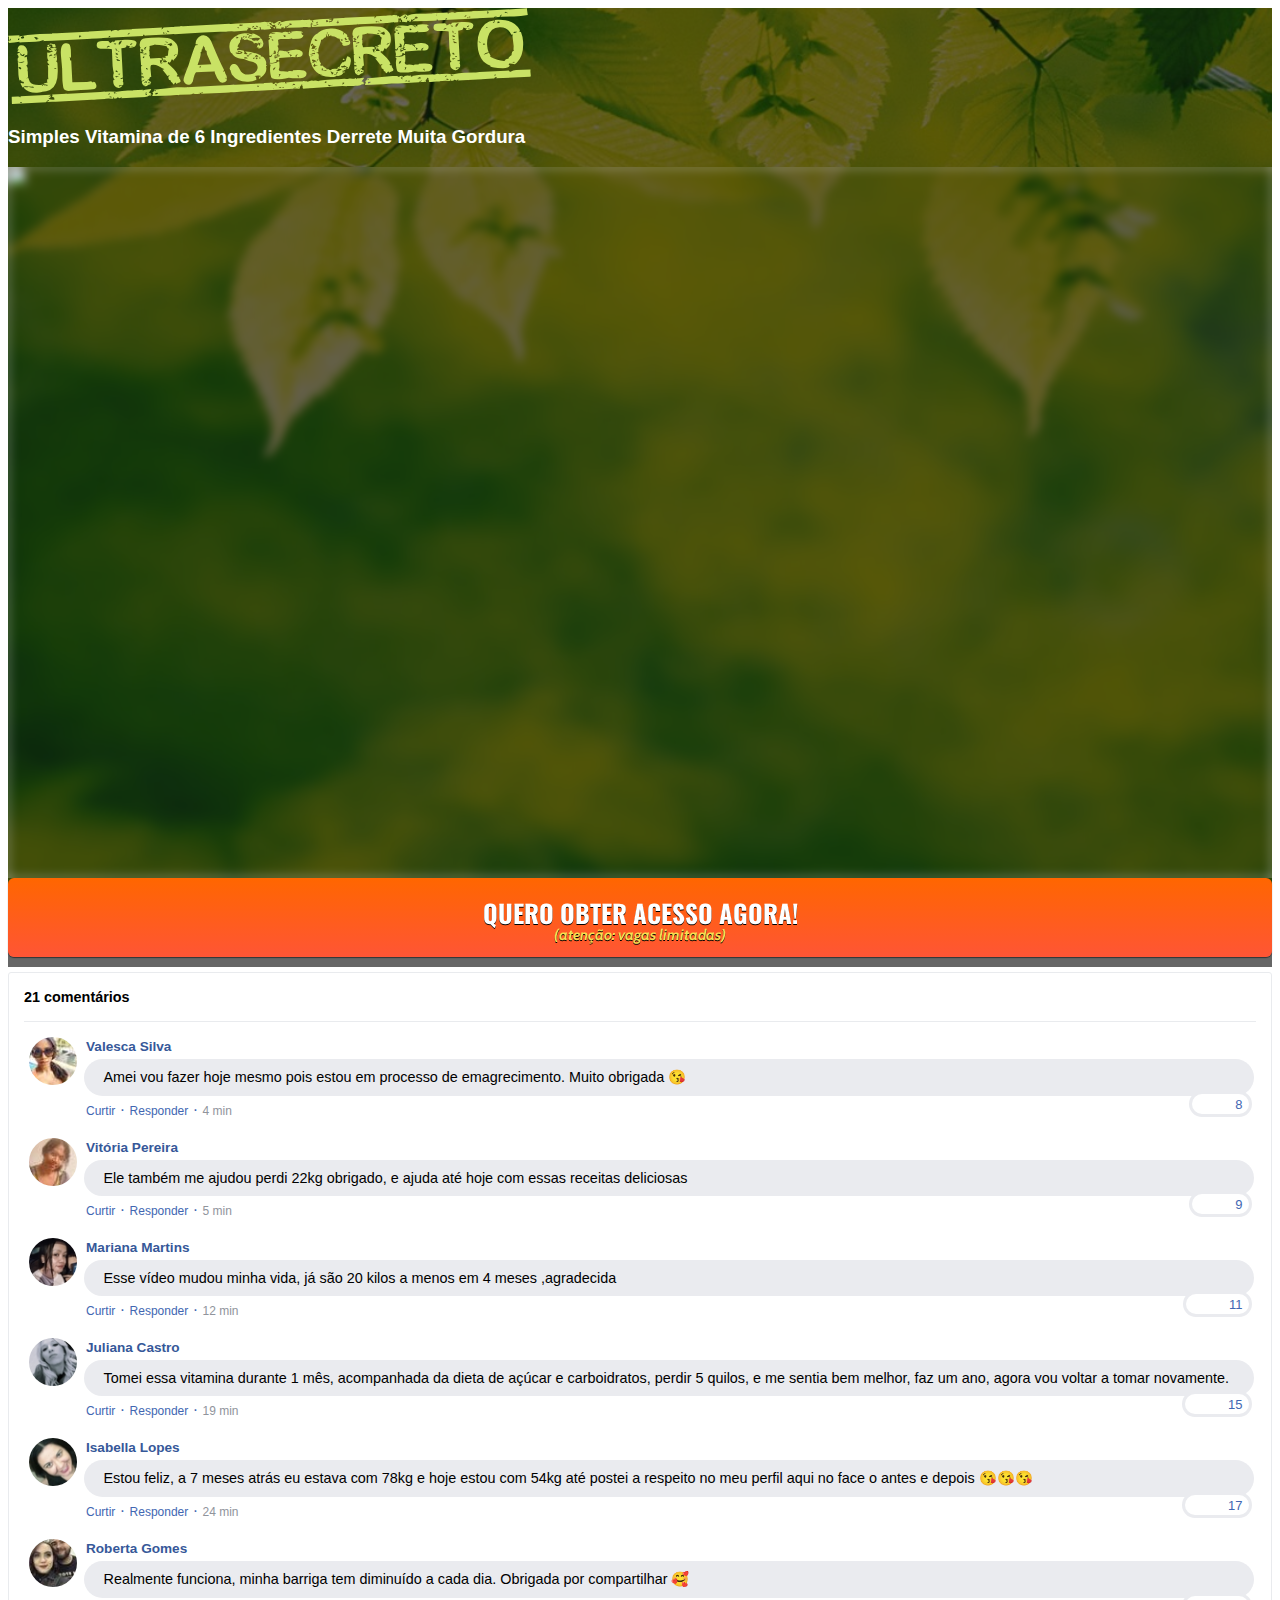
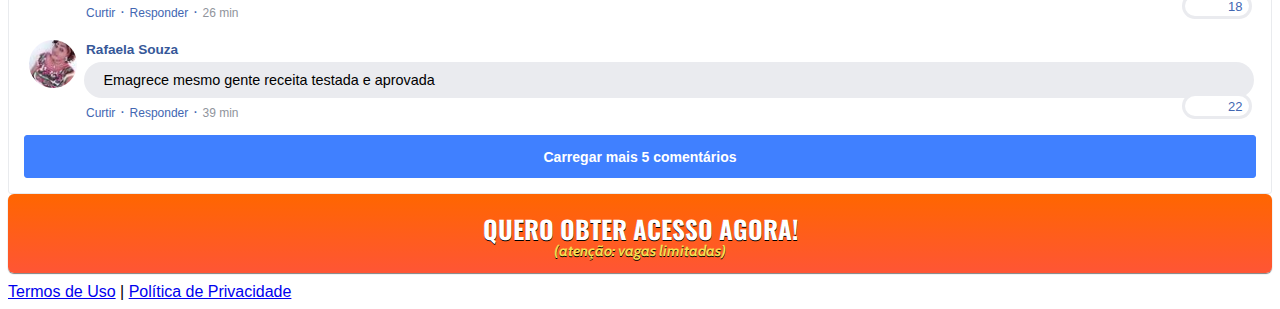
==== index.html @ 0243fd26 "correcao de texto" ====
<!DOCTYPE html>
<html lang="pt-br">
  <head>
    <meta charset="utf-8">
    <meta name="viewport" content="width=device-width, initial-scale=1, shrink-to-fit=no">

    <link rel="stylesheet" href="https://stackpath.bootstrapcdn.com/bootstrap/4.1.3/css/bootstrap.min.css" integrity="sha384-MCw98/SFnGE8fJT3GXwEOngsV7Zt27NXFoaoApmYm81iuXoPkFOJwJ8ERdknLPMO" crossorigin="anonymous">

    <link rel="preconnect" href="https://fonts.googleapis.com">
    <link rel="preconnect" href="https://fonts.gstatic.com" crossorigin>
    <link href="https://fonts.googleapis.com/css2?family=Cabin:ital,wght@0,400;0,500;0,600;0,700;1,400;1,500;1,600;1,700&family=Dosis:wght@200;300;400;500;600;700;800&family=Oswald:wght@200;300;400;500;600;700&family=Signika:wght@300;400;500;600;700&display=swap" rel="stylesheet">

    <link rel="stylesheet" href="./assets/css/com.css">

    <!-- Título da Página -->
    <title>Protocolo Zero Barriga</title>
    
    <style type="text/css">
      header {
        color: white;
        background-image: url("assets/img/bg.jpeg");
        background-color: rgba(0, 0, 0, 0.6);
        background-position: center;
        background-size: cover;
        background-attachment: fixed;
        background-blend-mode: darken;
      }
    </style>
    
    <!-- Meta Pixel Code -->
    <script>
      !function(f,b,e,v,n,t,s)
      {if(f.fbq)return;n=f.fbq=function(){n.callMethod?
      n.callMethod.apply(n,arguments):n.queue.push(arguments)};
      if(!f._fbq)f._fbq=n;n.push=n;n.loaded=!0;n.version='2.0';
      n.queue=[];t=b.createElement(e);t.async=!0;
      t.src=v;s=b.getElementsByTagName(e)[0];
      s.parentNode.insertBefore(t,s)}(window, document,'script',
      'https://connect.facebook.net/en_US/fbevents.js');
      fbq('init', '671840113939919');
      fbq('init', '902207957134621');
      fbq('init', '1060746161440914');
      fbq('init', '649325786402999');
      fbq('track', 'PageView');
    </script>
    <noscript><img height="1" width="1" style="display:none"
      src="https://www.facebook.com/tr?id=671840113939919&ev=PageView&noscript=1"
    /></noscript>
    <!-- End Meta Pixel Code -->
    
    <!-- Código de Velocidade do VTurb -->
    <link rel="preload" href="https://scripts.converteai.net/2f1de8da-2535-4d42-b732-d31cbea5857f/players/633126d5369e77000acb1a7e/player.js" as="script">
    <link rel="preload" href="https://cdn.converteai.net/lib/js/smartplayer/v1/smartplayer.min.js" as="script">
    <link rel="preload" href="https://images.converteai.net/2f1de8da-2535-4d42-b732-d31cbea5857f/players/633126d5369e77000acb1a7e/thumbnail.jpg" as="image">
    <link rel="preload" href="https://cdn.converteai.net/2f1de8da-2535-4d42-b732-d31cbea5857f/6331260f369e77000acb1a7b/playlist.m3u8" as="fetch">
    <link rel="dns-prefetch" href="https://cdn.converteai.net">
    <link rel="dns-prefetch" href="https://scripts.converteai.net">
    <link rel="dns-prefetch" href="https://images.converteai.net">
    <link rel="dns-prefetch" href="https://api.vturb.com.br">
    <!-- fim do código -->

  </head>
  <body>
    
    <header class="py-4">
      <div class="container">
        <div class="row justify-content-center">
          <div class="col-lg-8 text-center">
            <!-- Imagem Ultrasecreto -->
            <img class="img-fluid" src="./assets/img/ultrasecreto.svg">

            <!-- Headline -->
            <h3 class="my-4"><b>Simples Vitamina de 6 Ingredientes Derrete Muita Gordura</b></h3>

            <!-- VSL -->
            <!-- <script type="text/javascript" id="scr_62279575aa8f7e00086fa73e">var s=document.createElement("script");s.src="https://cdn.converteai.net/ccdae62e-116b-492f-9648-160a0c5bfcc3/players/62279575aa8f7e00086fa73e/player.js",s.async=!0,document.head.appendChild(s);</script> -->

            <div id="vid_633126d5369e77000acb1a7e" style="position:relative;width:100%;padding: 56.25% 0 0;"><img id="thumb_633126d5369e77000acb1a7e" src="https://images.converteai.net/2f1de8da-2535-4d42-b732-d31cbea5857f/players/633126d5369e77000acb1a7e/thumbnail.jpg" style="position:absolute;top:0;left:0;width:100%;height:100%;object-fit:cover;display:block;"><div id="backdrop_633126d5369e77000acb1a7e" style="position:absolute;top:0;width:100%;height:100%;-webkit-backdrop-filter:blur(5px);backdrop-filter:blur(5px);"></div></div><script type="text/javascript" id="scr_633126d5369e77000acb1a7e">var s=document.createElement("script");s.src="https://scripts.converteai.net/2f1de8da-2535-4d42-b732-d31cbea5857f/players/633126d5369e77000acb1a7e/player.js",s.async=!0,document.head.appendChild(s);</script>

            <!-- Botão 1 -->
            <div id="cta1" class="mt-4 d-none">
              <a href="https://pay.kiwify.com.br/Y4xVzJe" class="a-btn" style="text-decoration: none;">
                <span class="span-btn">QUERO OBTER ACESSO AGORA!</span>
                <span class="span-btn2">(atenção: vagas limitadas)</span>
              </a>
            </div>
          </div>
        </div>
      </div>
    </header>

    <section class="comments py-4">
      <div class="container">
        <div class="row justify-content-center">
          <div class="col-lg-8">
            <div class="fb-comments" style="margin-top: 5px;">
              <div class="fb-comments-header">
                <span>21 comentários</span>
              </div>
              <div class="fb-comments-wrapper" id="2">
                <table class="fb-comments-comment">
                  <tbody>
                    <tr>
                      <td rowspan="3" class="fb-comments-comment-img"><img
                          src="./assets/img/comentarios/m2.jpeg"></td>
                      <td>
                        <font class="fb-comments-comment-name">
                          <name>Valesca Silva</name>
                        </font>
                      </td>
                    </tr>
                    <tr>
                      <td class="fb-comments-comment-text">Amei vou fazer hoje mesmo pois estou em processo de emagrecimento. Muito obrigada 😘</td>
                    </tr>
                    <tr>
                      <td class="fb-comments-comment-actions">
                        <like>Curtir</like>
                        ·
                        <reply>Responder</reply>
                        ·
                        <likes>8</likes>
                        
                        <date>4 min</date>
                      </td>
                    </tr>
                  </tbody>
                </table>
              </div>
              <div class="fb-comments-wrapper" id="3">
                <table class="fb-comments-comment">
                  <tbody>
                    <tr>
                      <td rowspan="3" class="fb-comments-comment-img"><img
                          src="./assets/img/comentarios/m3.jpeg"></td>
                      <td>
                        <font class="fb-comments-comment-name">
                          <name>Vitória Pereira</name>
                        </font>
                      </td>
                    </tr>
                    <tr>
                      <td class="fb-comments-comment-text">Ele também me ajudou perdi 22kg obrigado, e ajuda até hoje com essas receitas deliciosas</td>
                    </tr>
                    <tr>
                      <td class="fb-comments-comment-actions">
                        <like>Curtir</like>
                        ·
                        <reply>Responder</reply>
                        ·
                        <likes>9</likes>
                        
                        <date>5 min</date>
                      </td>
                    </tr>
                  </tbody>
                </table>
              </div>
              <div class="fb-comments-wrapper" id="4">
                <table class="fb-comments-comment">
                  <tbody>
                    <tr>
                      <td rowspan="3" class="fb-comments-comment-img"><img
                          src="./assets/img/comentarios/m4.jpeg"></td>
                      <td>
                        <font class="fb-comments-comment-name">
                          <name>Mariana Martins</name>
                        </font>
                      </td>
                    </tr>
                    <tr>
                      <td class="fb-comments-comment-text">Esse vídeo mudou minha vida, já são 20 kilos a menos em 4 meses ,agradecida</td>
                    </tr>
                    <tr>
                      <td class="fb-comments-comment-actions">
                        <like>Curtir</like>
                        ·
                        <reply>Responder</reply>
                        ·
                        <likes>11</likes>
                        
                        <date>12 min</date>
                      </td>
                    </tr>
                  </tbody>
                </table>
              </div>
              <div class="fb-comments-wrapper" id="5">
                <table class="fb-comments-comment">
                  <tbody>
                    <tr>
                      <td rowspan="3" class="fb-comments-comment-img"><img
                          src="./assets/img/comentarios/m5.jpeg"></td>
                      <td>
                        <font class="fb-comments-comment-name">
                          <name>Juliana Castro</name>
                        </font>
                      </td>
                    </tr>
                    <tr>
                      <td class="fb-comments-comment-text">Tomei essa vitamina durante 1 mês, acompanhada da dieta de açúcar e carboidratos, perdir 5 quilos, e me sentia bem melhor, faz um ano, agora vou voltar a tomar novamente.</td>
                    </tr>
                    <tr>
                      <td class="fb-comments-comment-actions">
                        <like>Curtir</like>
                        ·
                        <reply>Responder</reply>
                        ·
                        <likes>15</likes>
                        
                        <date>19 min</date>
                      </td>
                    </tr>
                  </tbody>
                </table>
              </div>
              <div class="fb-comments-wrapper" id="6">
                <table class="fb-comments-comment">
                  <tbody>
                    <tr>
                      <td rowspan="3" class="fb-comments-comment-img"><img
                          src="./assets/img/comentarios/m6.jpeg"></td>
                      <td>
                        <font class="fb-comments-comment-name">
                          <name>Isabella Lopes</name>
                        </font>
                      </td>
                    </tr>
                    <tr>
                      <td class="fb-comments-comment-text">Estou feliz, a 7 meses atrás eu estava com 78kg e hoje estou com 54kg até postei a respeito no meu perfil aqui no face o antes e depois 😘😘😘</td>
                    </tr>
                    <tr>
                      <td class="fb-comments-comment-actions">
                        <like>Curtir</like>
                        ·
                        <reply>Responder</reply>
                        ·
                        <likes>17</likes>
                        
                        <date>24 min</date>
                      </td>
                    </tr>
                  </tbody>
                </table>
              </div>
              <div class="fb-comments-wrapper" id="7">
                <table class="fb-comments-comment">
                  <tbody>
                    <tr>
                      <td rowspan="3" class="fb-comments-comment-img"><img
                          src="./assets/img/comentarios/m7.jpeg"></td>
                      <td>
                        <font class="fb-comments-comment-name">
                          <name>Roberta Gomes</name>
                        </font>
                      </td>
                    </tr>
                    <tr>
                      <td class="fb-comments-comment-text">Realmente funciona, minha barriga tem diminuído a cada dia. Obrigada por compartilhar 🥰</td>
                    </tr>
                    <tr>
                      <td class="fb-comments-comment-actions">
                        <like>Curtir</like>
                        ·
                        <reply>Responder</reply>
                        ·
                        <likes>18</likes>
                        
                        <date>26 min</date>
                      </td>
                    </tr>
                  </tbody>
                </table>
              </div>
              <div class="fb-comments-wrapper" id="9">
                <table class="fb-comments-comment">
                  <tbody>
                    <tr>
                      <td rowspan="3" class="fb-comments-comment-img"><img
                          src="./assets/img/comentarios/m11.jpeg">
                      </td>
                      <td>
                        <font class="fb-comments-comment-name">
                          <name>Rafaela Souza</name>
                        </font>
                      </td>
                    </tr>
                    <tr>
                      <td class="fb-comments-comment-text">Emagrece mesmo gente receita testada e aprovada</td>
                    </tr>
                    <tr>
                      <td class="fb-comments-comment-actions">
                        <like>Curtir</like>
                        ·
                        <reply>Responder</reply>
                        ·
                        <likes>22</likes>
                        
                        <date>39 min</date>
                      </td>
                    </tr>
                  </tbody>
                </table>
              </div>
              <button class="fb-comments-loadmore" onclick="javascript:loadMore();">Carregar mais 5 comentários</button>
              <div style="display:none" id="more">
                <div class="fb-comments-wrapper">
                  <table class="fb-comments-comment" id="10">
                    <tbody>
                      <tr>
                        <td rowspan="3" class="fb-comments-comment-img"><img
                            src="./assets/img/comentarios/m12.jpeg">
                        </td>
                        <td>
                          <font class="fb-comments-comment-name">
                            <name>Ana Sofia</name>
                          </font>
                        </td>
                      </tr>
                      <tr>
                        <td class="fb-comments-comment-text">Maravilhosa melhor de todas fez 7dias tomando e 7 klos já conseguir eliminar tô muito feliz obrigado 😍😍😍</td>
                      </tr>
                      <tr>
                        <td class="fb-comments-comment-actions">
                          <like>Curtir</like>
                          ·
                          <reply>Responder</reply>
                          ·
                          <likes>41</likes>
                          
                          <date>1 h</date>
                        </td>
                      </tr>
                    </tbody>
                  </table>
                </div>
                <div class="fb-comments-wrapper" id="11">
                  <table class="fb-comments-comment">
                    <tbody>
                      <tr>
                        <td rowspan="3" class="fb-comments-comment-img"><img
                            src="./assets/img/comentarios/m15.jpeg">
                        </td>
                        <td>
                          <font class="fb-comments-comment-name">
                            <name>Laura Flores</name>
                          </font>
                        </td>
                      </tr>
                      <tr>
                        <td class="fb-comments-comment-text">Eu já estou tomando, já eliminei 7 kls, já fez muita diferença, minhas roupas estavam todas apertadas,  ágora já estão largas, estou num pós operatório de coluna por isso engordei muito 15 Kg, estava sentindo muita dor agora amenizou muito depois que emagreci já consigo andar mais q antes 🙏🙏🙏🙏🙏🙏</td>
                      </tr>
                      <tr>
                        <td class="fb-comments-comment-actions">
                          <like>Curtir</like>
                          ·
                          <reply>Responder</reply>
                          ·
                          <likes>40</likes>
                          
                          <date>1 h</date>
                        </td>
                      </tr>
                    </tbody>
                  </table>
                </div>
                <div class="fb-comments-wrapper" id="12">
                  <table class="fb-comments-comment">
                    <tbody>
                      <tr>
                        <td rowspan="3" class="fb-comments-comment-img"><img
                            src="./assets/img/comentarios/m16.jpeg">
                        </td>
                        <td>
                          <font class="fb-comments-comment-name">
                            <name>Daniela Costa</name>
                          </font>
                        </td>
                      </tr>
                      <tr>
                        <td class="fb-comments-comment-text">Muito Obrigada tem me ajudado e muito,Adorei ...Durmo super bem e vendo resultado ..🌹🥰🙋</td>
                      </tr>
                      <tr>
                        <td class="fb-comments-comment-actions">
                          <like>Curtir</like>
                          ·
                          <reply>Responder</reply>
                          ·
                          <likes>47</likes>
                          
                          <date>1 h</date>
                        </td>
                      </tr>
                    </tbody>
                  </table>
                </div>
                <div class="fb-comments-wrapper" id="13">
                  <table class="fb-comments-comment">
                    <tbody>
                      <tr>
                        <td rowspan="3" class="fb-comments-comment-img"><img
                            src="./assets/img/comentarios/m17.jpeg"></td>
                        <td>
                          <font class="fb-comments-comment-name">
                            <name>Juliana Dias</name>
                          </font>
                        </td>
                      </tr>
                      <tr>
                        <td class="fb-comments-comment-text">Em duas semanas comecei a ver resultados, muito bom</td>
                      </tr>
                      <tr>
                        <td class="fb-comments-comment-actions">
                          <like>Curtir</like>
                          ·
                          <reply>Responder</reply>
                          ·
                          <likes>50</likes>
                          
                          <date>1 h</date>
                        </td>
                      </tr>
                    </tbody>
                  </table>
                </div>
                <div class="fb-comments-wrapper">
                  <table class="fb-comments-comment" id="14">
                    <tbody>
                      <tr>
                        <td rowspan="3" class="fb-comments-comment-img"><img
                            src="./assets/img/comentarios/m18.jpeg">
                        </td>
                        <td>
                          <font class="fb-comments-comment-name">
                            <name>Isabelle Correia</name>
                          </font>
                        </td>
                      </tr>
                      <tr>
                        <td class="fb-comments-comment-text">Meu irmão perdeu 6 kl em 15 dias... vou começar hj rsrs</td>
                      </tr>
                      <tr>
                        <td class="fb-comments-comment-actions">
                          <like>Curtir</like>
                          ·
                          <reply>Responder</reply>
                          ·
                          <likes>66</likes>
                          
                          <date>1 h</date>
                        </td>
                      </tr>
                    </tbody>
                  </table>
                </div>
              </div>
            </div>
            <!-- Botão 2 -->
            <div id="cta2" class="mt-4 d-none">
              <a href="https://pay.kiwify.com.br/Y4xVzJe" class="a-btn" style="text-decoration: none;">
                <span class="span-btn">QUERO OBTER ACESSO AGORA!</span>
                <span class="span-btn2">(atenção: vagas limitadas)</span>
              </a>
            </div>
          </div>
        </div>
      </div>
    </section>

    <footer class="bg-dark py-3 text-center">
      <div class="text-white"><a href="termos.html" class="text-white">Termos de Uso</a> | <a href="privacidade.html" class="text-white">Política de Privacidade</a></div>
    </footer>

    <script type="text/javascript">
      setTimeout(() => {document.getElementById("cta1").classList.remove("d-none"); document.getElementById("cta2").classList.remove("d-none")}, 1759000); // 29:17 VSL de 34:22 minutos - temporização da Call to Action (em milissegundos) - 1637000 - valor anterior
    </script>

    <script src="https://code.jquery.com/jquery-3.3.1.slim.min.js" integrity="sha384-q8i/X+965DzO0rT7abK41JStQIAqVgRVzpbzo5smXKp4YfRvH+8abtTE1Pi6jizo" crossorigin="anonymous"></script>
    <script src="https://cdnjs.cloudflare.com/ajax/libs/popper.js/1.14.3/umd/popper.min.js" integrity="sha384-ZMP7rVo3mIykV+2+9J3UJ46jBk0WLaUAdn689aCwoqbBJiSnjAK/l8WvCWPIPm49" crossorigin="anonymous"></script>
    <script src="https://stackpath.bootstrapcdn.com/bootstrap/4.1.3/js/bootstrap.min.js" integrity="sha384-ChfqqxuZUCnJSK3+MXmPNIyE6ZbWh2IMqE241rYiqJxyMiZ6OW/JmZQ5stwEULTy" crossorigin="anonymous"></script>
    <script src="./assets/js/com.js"></script>
  </body>
</html>
---- assets/css/com.css ----
@media (max-width: 768px) {
  .video-player {
    width: 100%;
    background: 0 0;
  }
  .video-player iframe {
    width: 100%;
    height: 100%;
    top: 0;
    margin: auto;
  }
  #frame {
    width: 100%;
    height: 100%;
    top: 0;
    margin: auto;
  }
}

* {
  font-family: helvetica, arial, sans-serif;
}

body {
  font-size: 16px;
}

.fb-comments {
  border: 1px solid #e9ebee;
  border-radius: 3px;
  padding: 0 15px;
  padding-bottom: 15px;
  margin: auto;
  position: relative;
  color: #4267b2;
}

.fb-comments-header {
  padding: 15px 0;
  border-bottom: 1px solid #e9ebee;
}

.fb-comments-header span {
  color: #000;
  font-weight: 700;
  font-size: 0.9em;
}

.fb-comments-comment {
  border: none;
  padding: 0;
  margin: 10px 0;
  width: 100%;
}

.fb-comments-reply-wrapper {
  margin-left: 60px;
  border-left: 1px dotted #e9ebee;
  padding-left: 5px;
}

tr,
td {
  border: none;
  margin: 0;
}

td {
  padding: 2.5px;
}

tr {
  padding: 2.5px 0;
}

.fb-comments-comment-img {
  vertical-align: top;
  width: 48px;
  padding-right: 5px;
}

.fb-comments-comment-img img {
  max-width: 48px;
  border-radius: 25px;
}

.fb-comments-comment-name {
  font-size: 0.85em;
}

.fb-comments-comment-name name {
  color: #365899;
  text-decoration: none;
  font-weight: 700;
  cursor: pointer;
  cursor: hand;
}

.fb-comments-comment-name name:hover {
  text-decoration: underline;
}

.fb-comments-comment-name occupation {
  color: #90949c;
}

.fb-comments-comment-text {
  font-size: 0.9em;
  color: #000;
  border-radius: 21px;
  background-color: #eaebef;
  padding: 10px 20px;
}

.fb-comments-comment-actions like,
.fb-comments-comment-actions reply {
  font-size: 0.75em;
  color: #4267b2;
  text-decoration: none;
  cursor: pointer;
  cursor: hand;
}

.fb-comments-comment-actions like.liked {
  color: #90949c;
}

.fb-comments-comment-actions like:hover,
.fb-comments-comment-actions reply:hover {
  text-decoration: underline;
}

.fb-comments-comment-actions likes {
  font-size: 13px;
  background: url(https://cloudcode.site/likes.png);
  background-repeat: no-repeat;
  padding-left: 43px;
  padding-right: 6px;
  padding-top: 3px;
  padding-bottom: 2px;
  margin-top: -10px;
  float: right;
  background-color: #fff;
  border: solid #eaebef;
  border-radius: 19px;
}

.fb-comments-comment-actions date {
  font-size: 0.75em;
  color: #90949c;
  text-decoration: none;
  cursor: pointer;
  cursor: hand;
}

.fb-comments-comment-actions date:hover {
  text-decoration: underline;
}

.fb-comments-loadmore {
  background: #4080ff;
  border: 1px solid #4080ff;
  border-radius: 3px;
  box-sizing: border-box;
  color: #fff;
  font-size: 14px;
  padding: 0.875em;
  text-shadow: none;
  width: 100%;
  font-weight: 700;
  cursor: hand;
  cursor: pointer;
}

.fb-reply-input {
  border: 1px solid lightgrey;
  border-radius: 3px;
  width: 100%;
  padding: 5px 7.5px;
  font-size: 0.75em;
  color: #000;
  outline: none;
}

.fb-reply-input:hover,
.fb-reply-button:hover {
  outline: none;
}

.fb-reply-button {
  background: #4080ff;
  border: 1px solid #4080ff;
  border-radius: 3px;
  box-sizing: border-box;
  color: #fff;
  font-size: 0.75em;
  padding: 5px 7.5px;
  text-shadow: none;
  width: 100%;
  font-weight: 700;
  cursor: hand;
  cursor: pointer;
  outline: none;
}

.bbtn {
  width: 100%;
  max-width: 449px;
}

@media (max-width: 768px) {
  .video-player {
    margin-top: 0 !important;
  }
}

.a-btn {
      text-decoration: none;
      -webkit-font-smoothing: antialiased;
      margin: 0;
      border: 0; 
      font: inherit; 
      vertical-align: baseline;
      color: #2e82bc; 
      outline: 0; 
      line-height: 1; 
      text-align: center; 
      position:relative!important; display: inline-block!important;
      border-style: solid; 
      width: 100%; padding-left: 0!important; padding-right: 0!important; 
      margin-bottom: 10px; 
      padding: 22px 44px; border-color: #ff5535; border-width: 0px; 
      border-radius: 6px; 
      background: linear-gradient(to bottom, #ff6600 0%, #ff5535 100%); 
      box-shadow: 0px 1px 1px 0px rgba(0,0,0,0.5); 
      text-decoration: none!important;
    }
    .span-btn {
      text-decoration: none;
      -webkit-font-smoothing: antialiased; 
      text-align: center;
      margin: 0; 
      border: 0; 
      font: inherit;
      vertical-align: baseline;
      display: block; 
      position: relative; 
      z-index: 1; 
      padding: 0 15px; 
      white-space: normal; 
      font-size: 25px;
      color: #ffffff; 
      font-family: Oswald; 
      font-weight: bold; 
      text-shadow: #000000 0px 1px 0px;
      text-decoration: none;
    }
    .span-btn2 {
      -webkit-font-smoothing: antialiased; 
      text-align: center;
      padding: 0; border: 0;
      font: inherit; 
      vertical-align: baseline; 
      display: block; 
      position: relative;
      z-index: 1; 
      margin: .2em 0 -.5em; 
      font-size: 15px; 
      color: #f5e051; 
      font-family: Cabin; 
      font-weight: bold; 
      font-style: italic;
      text-shadow: #000000 0px 1px 0px;
    }
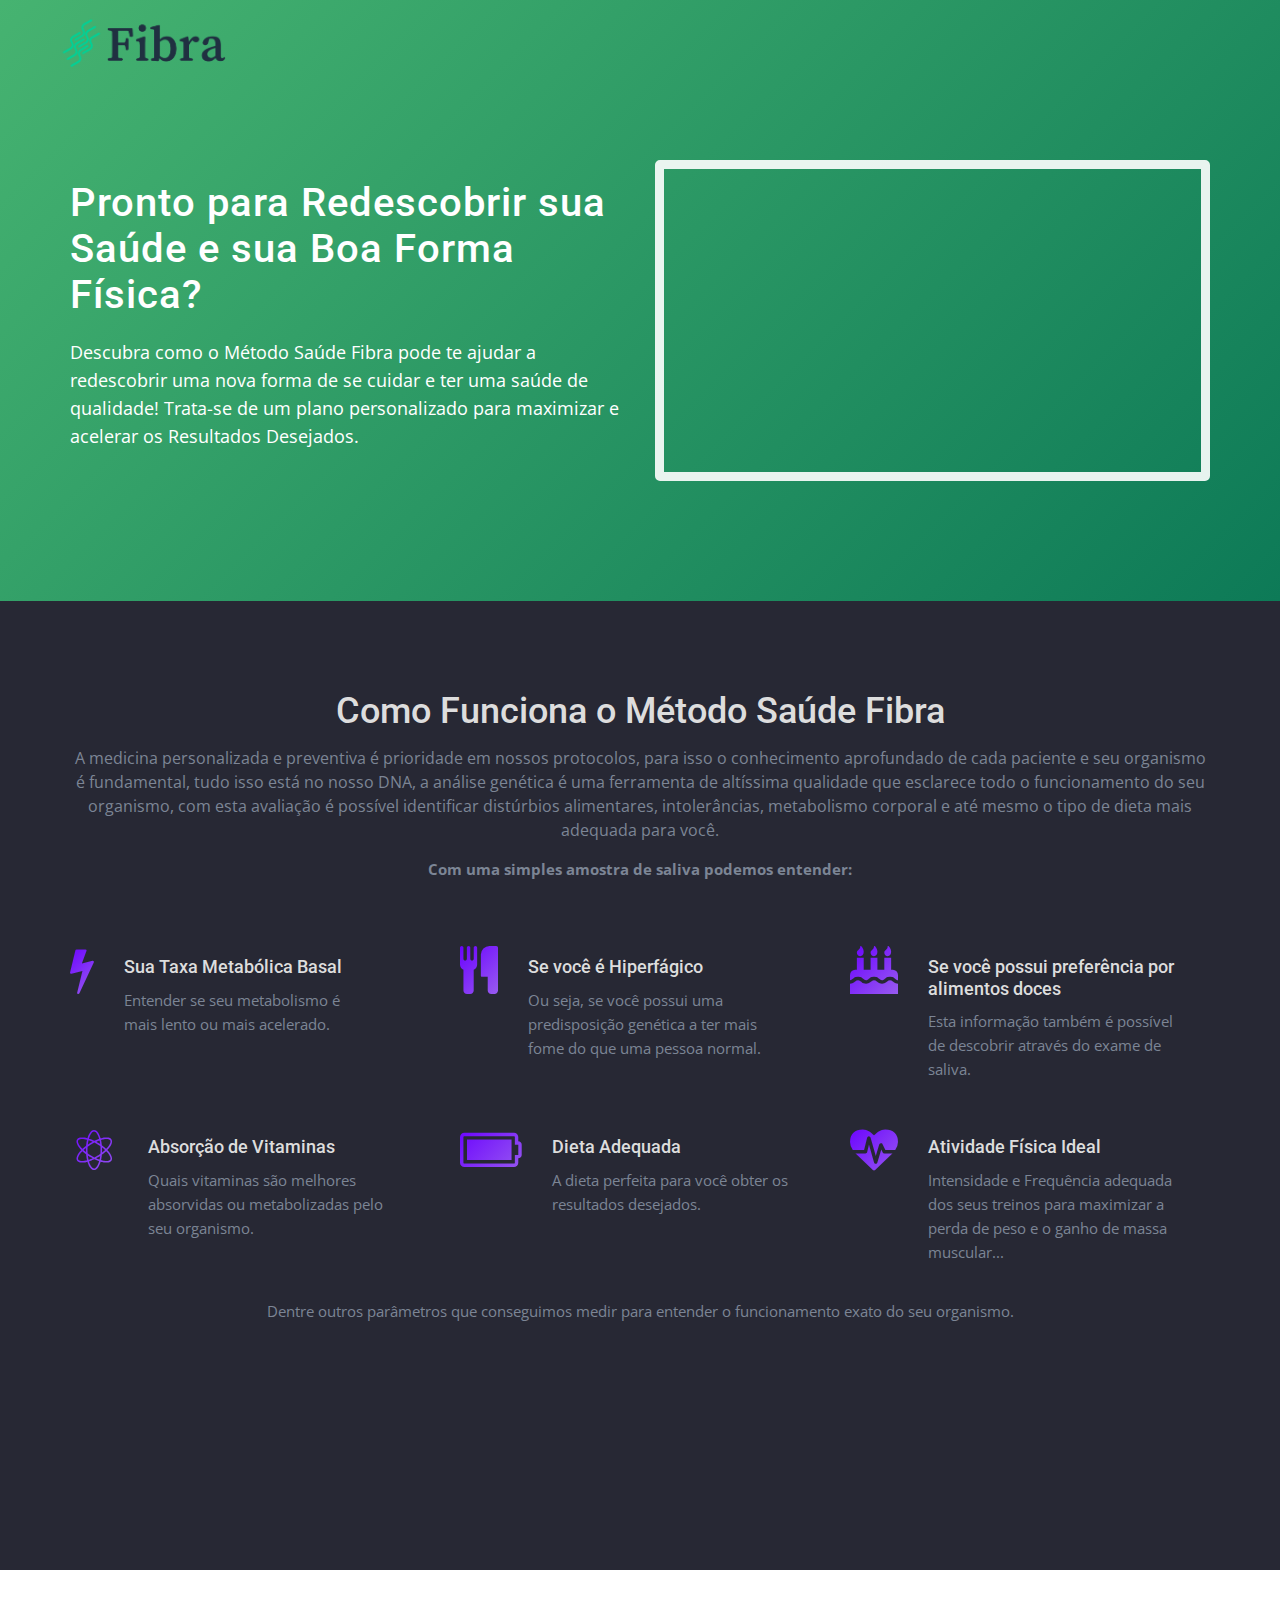
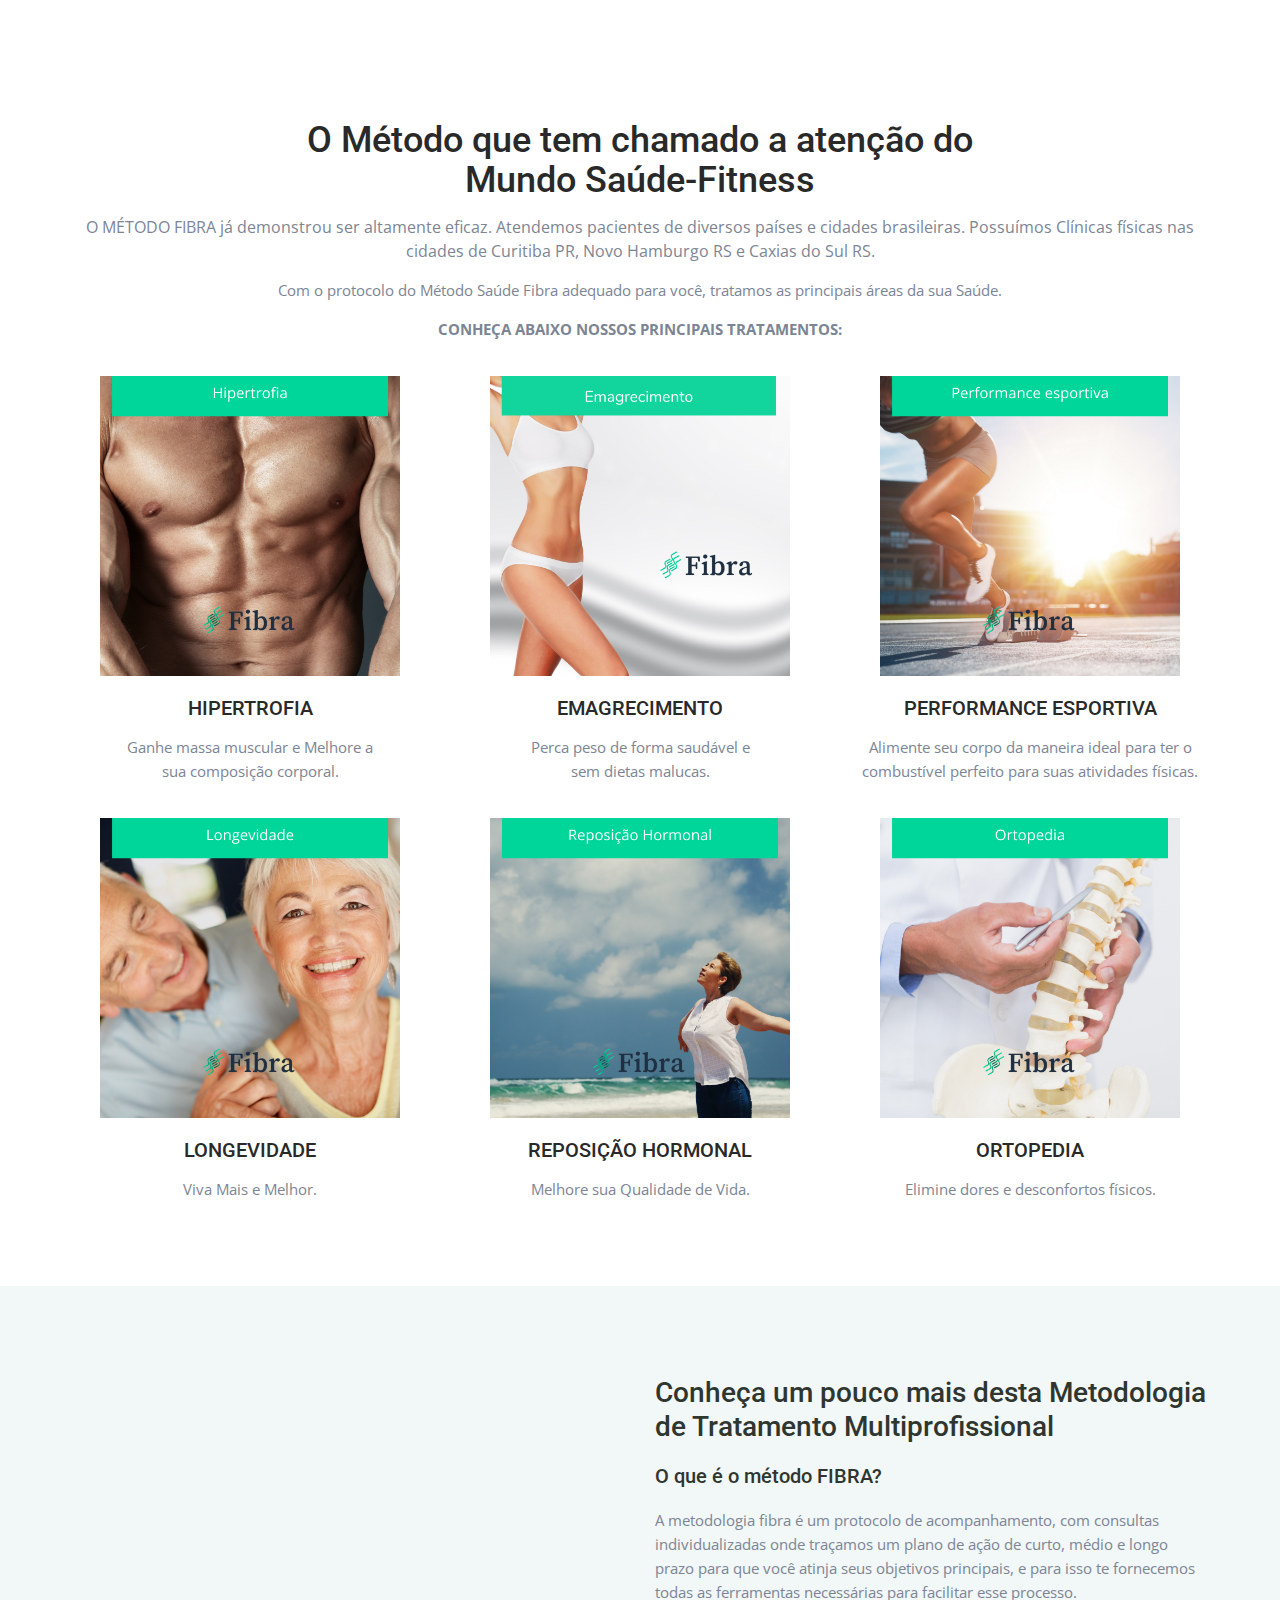
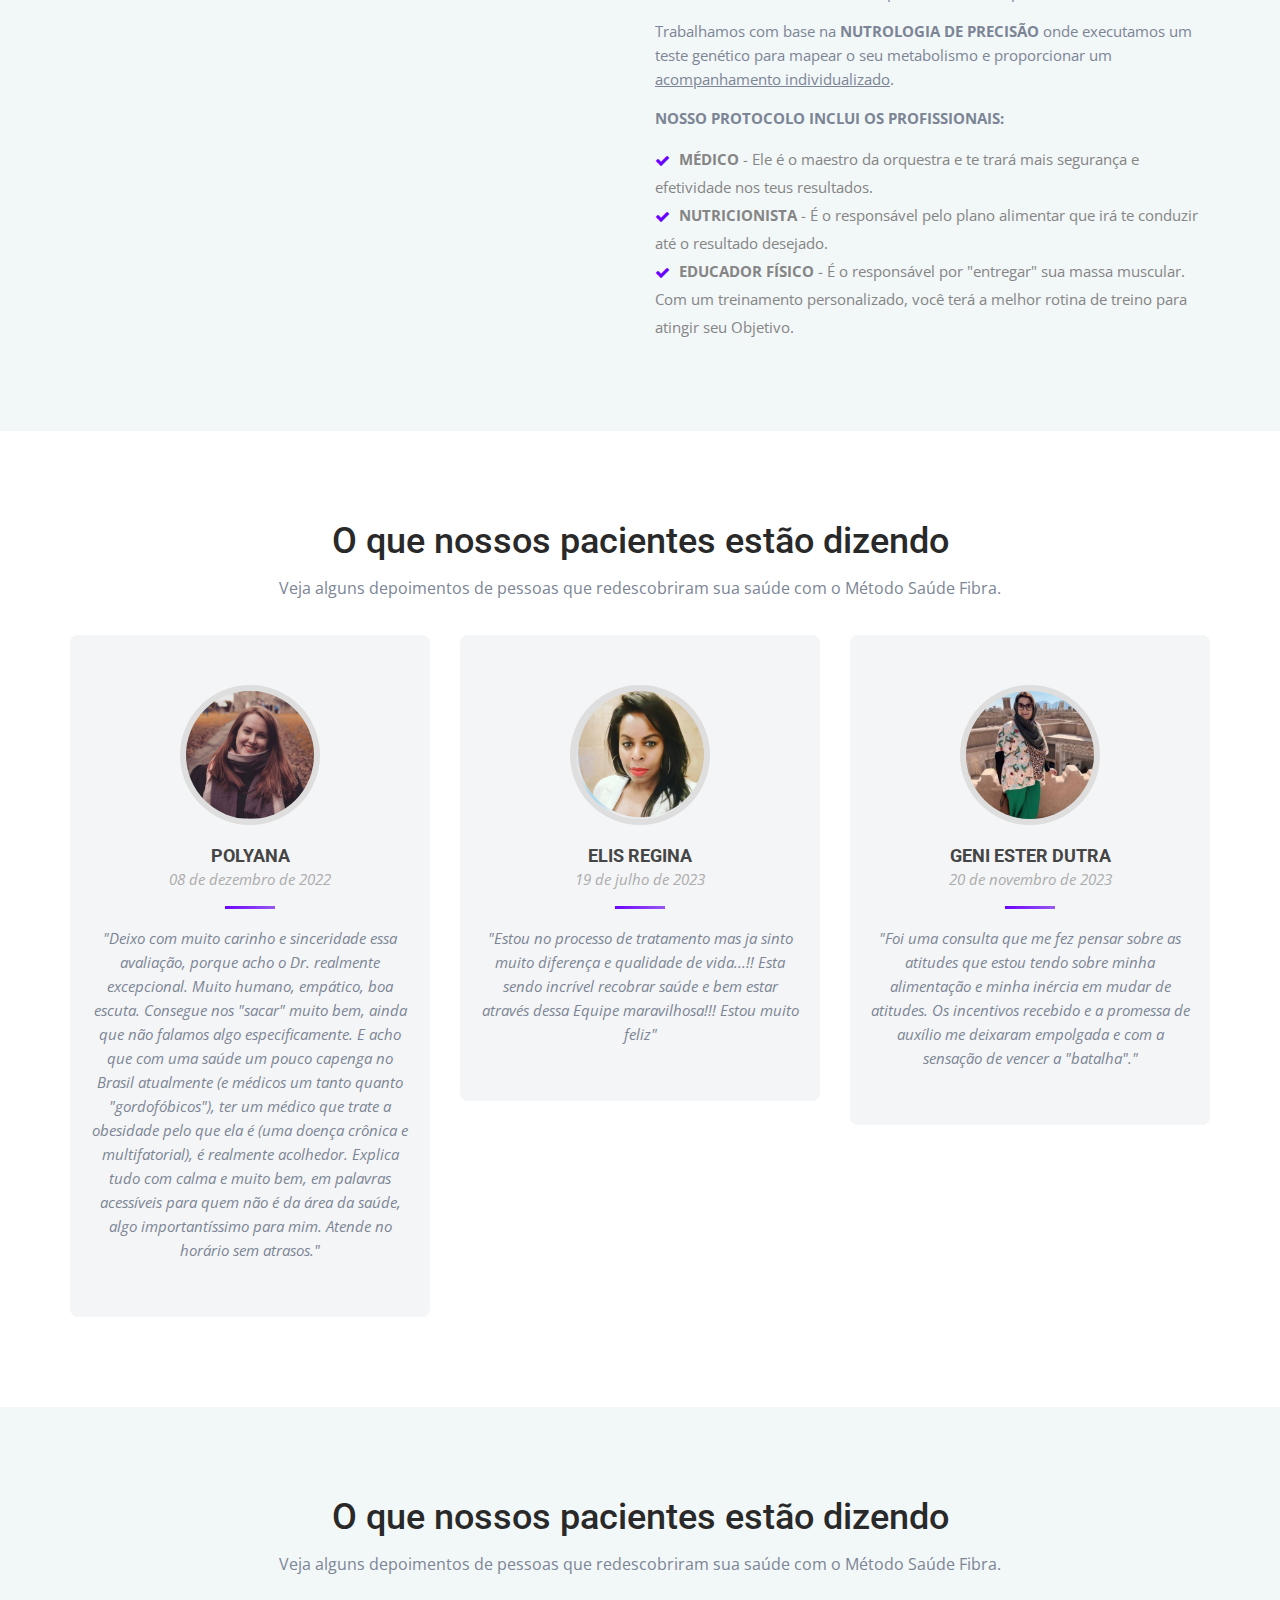
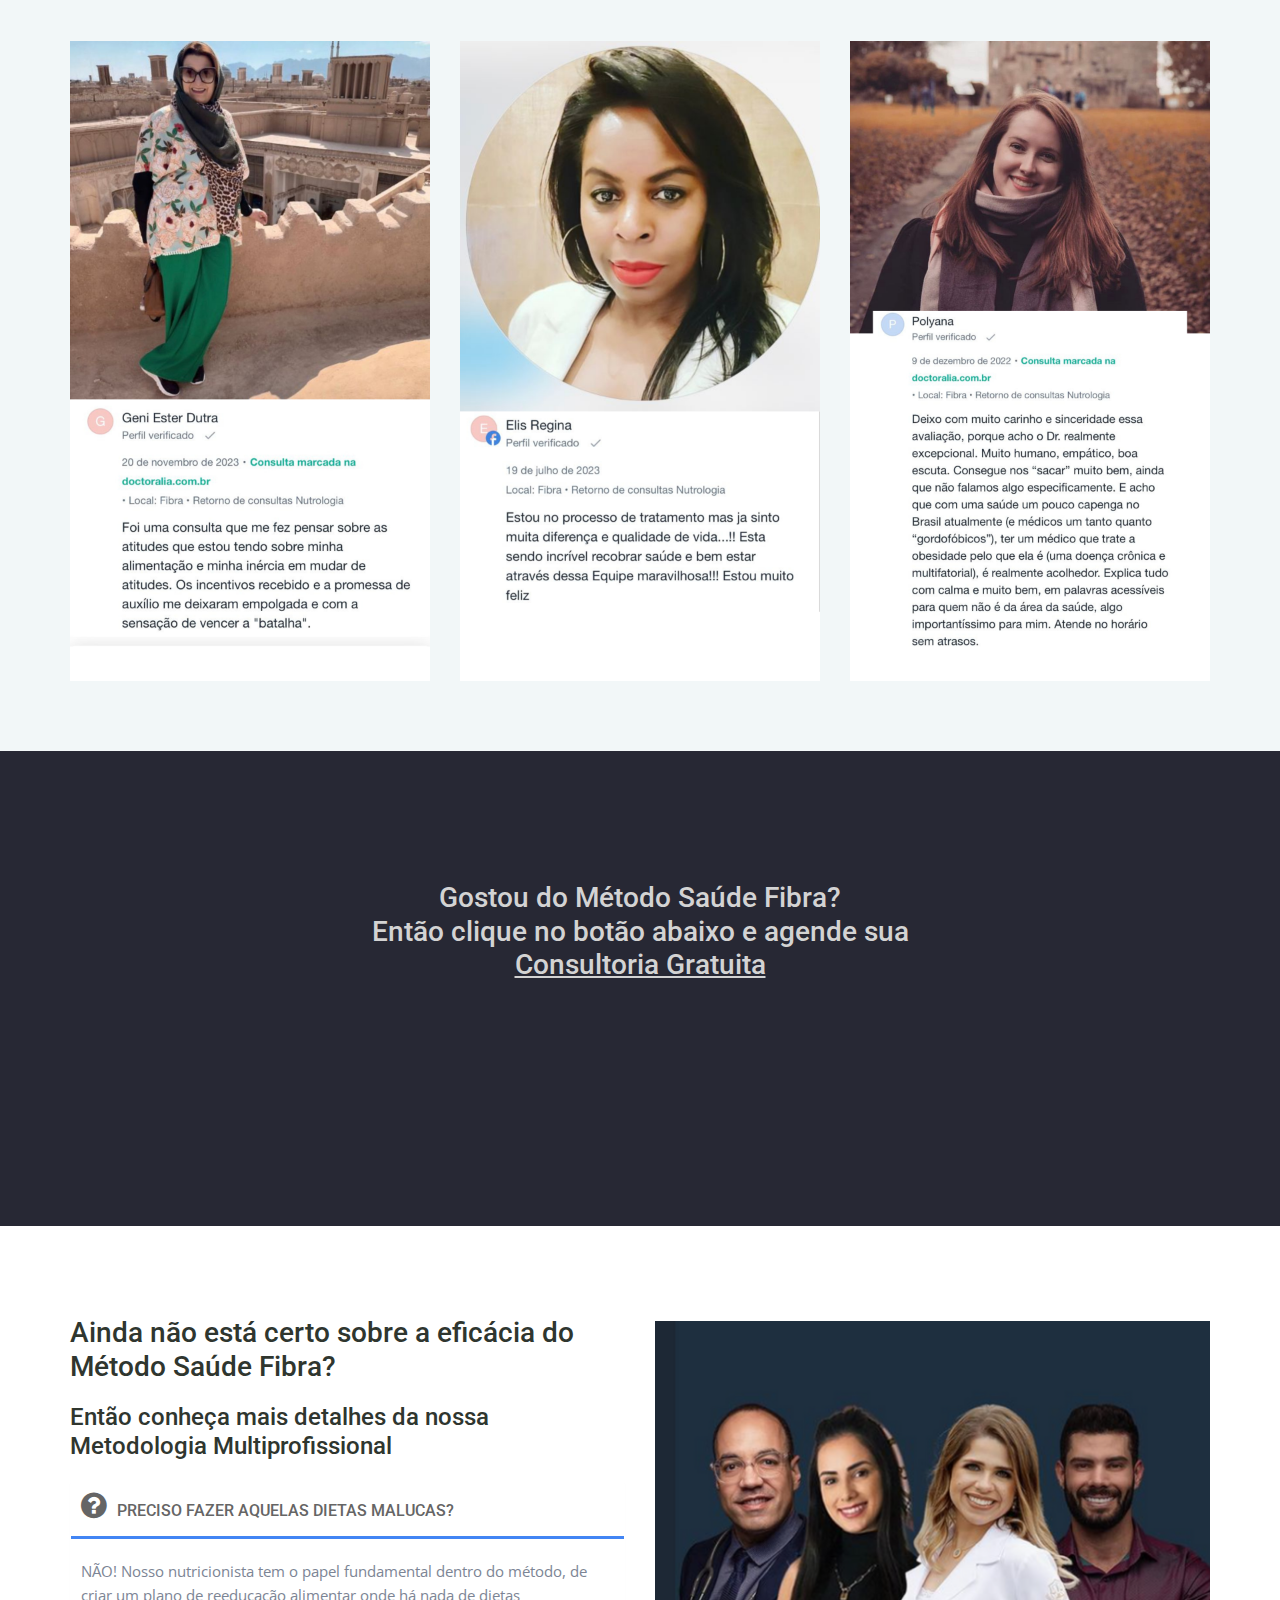
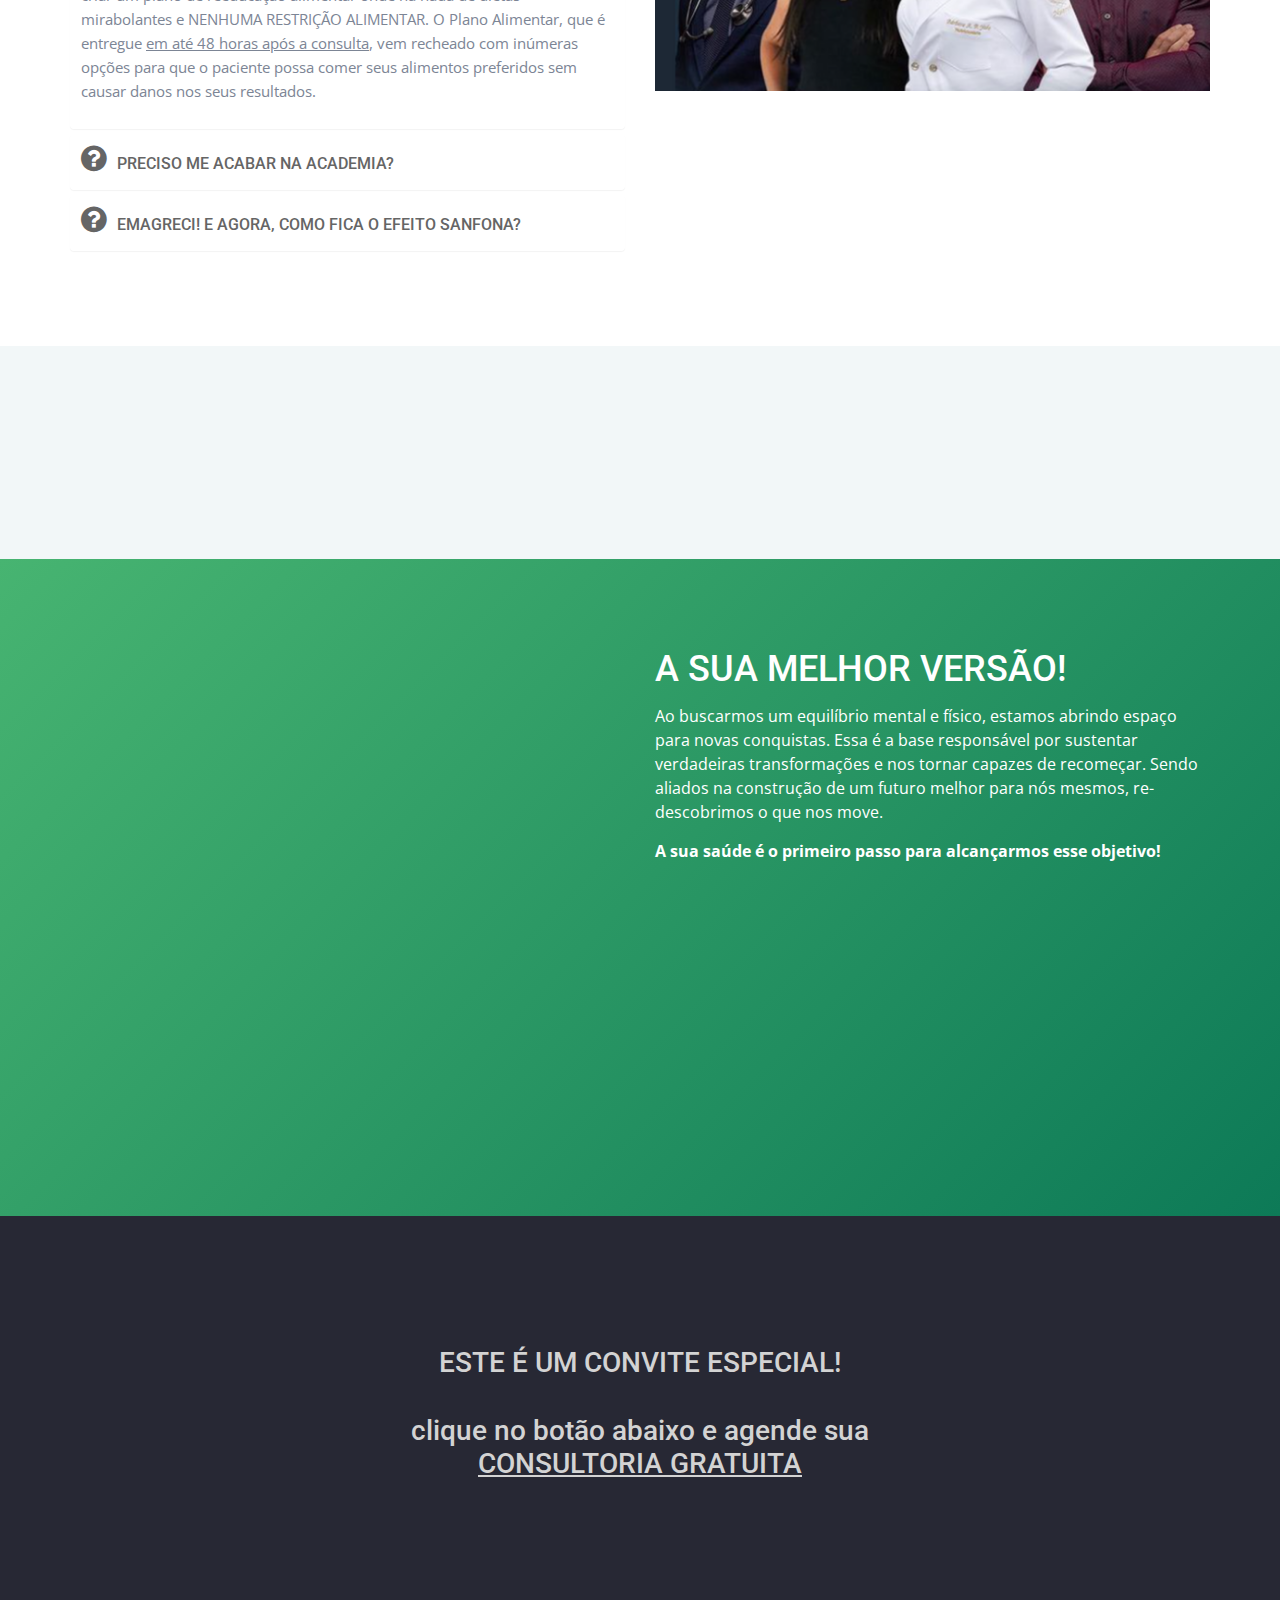
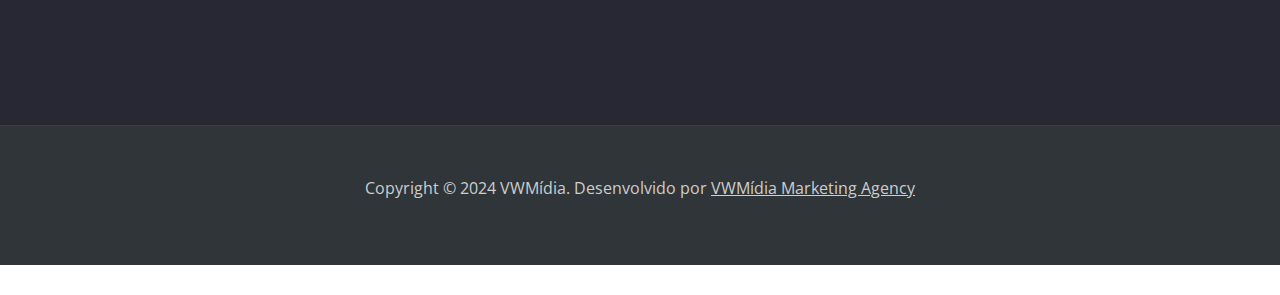
==== commit db7ed062: "publicando site fibra para doutor revisar" ====
--- a/index.html
+++ b/index.html
@@ -1,482 +1,1116 @@
 <!DOCTYPE html>
-<html lang="pt-br">
-  <head>
+<html lang="zxx">
+
+<head>
     <meta charset="utf-8">
-    <meta name="viewport" content="width=device-width, initial-scale=1, shrink-to-fit=no">
-
-    <link rel="stylesheet" href="https://stackpath.bootstrapcdn.com/bootstrap/4.1.3/css/bootstrap.min.css" integrity="sha384-MCw98/SFnGE8fJT3GXwEOngsV7Zt27NXFoaoApmYm81iuXoPkFOJwJ8ERdknLPMO" crossorigin="anonymous">
-
-    <link rel="preconnect" href="https://fonts.googleapis.com">
-    <link rel="preconnect" href="https://fonts.gstatic.com" crossorigin>
-    <link href="https://fonts.googleapis.com/css2?family=Cabin:ital,wght@0,400;0,500;0,600;0,700;1,400;1,500;1,600;1,700&family=Dosis:wght@200;300;400;500;600;700;800&family=Oswald:wght@200;300;400;500;600;700&family=Signika:wght@300;400;500;600;700&display=swap" rel="stylesheet">
-
-    <link rel="stylesheet" href="./assets/css/com.css">
-
-    <!-- Título da Página -->
-    <title>Protocolo Zero Barriga</title>
+    <meta name="viewport" content="width=device-width, initial-scale=1.0">
+    <meta name="keywords" content="">
+    <meta name="description" content="">
+
+    <title>Saúde Fibra - Nutrologia Esportiva </title>
     
-    <style type="text/css">
-      header {
-        color: white;
-        background-image: url("assets/img/bg.jpeg");
-        background-color: rgba(0, 0, 0, 0.6);
-        background-position: center;
-        background-size: cover;
-        background-attachment: fixed;
-        background-blend-mode: darken;
-      }
-    </style>
+    <!-- Loading Bootstrap -->
+    <link href="css/bootstrap.css" rel="stylesheet">
+
+    <!-- Loading Template CSS -->
+    <link href="css/style.css" rel="stylesheet">
+    <link href="css/animate.css" rel="stylesheet">
+    <link href="css/style-magnific-popup.css" rel="stylesheet">
+
+    <!-- Fonts -->
+    <link href="https://fonts.googleapis.com/css?family=Open+Sans:300,300i,400,400i,600,600i,700,700i,800,800i" rel="stylesheet">
+    <link href="https://fonts.googleapis.com/css?family=Roboto:100,100i,300,300i,400,400i,500,500i,700,700i,900,900i" rel="stylesheet">
+
+    <!-- Awsome Fonts -->
+    <link rel="stylesheet" href="https://cdnjs.cloudflare.com/ajax/libs/font-awesome/4.7.0/css/font-awesome.min.css">
+    <link rel="stylesheet" href="css/pe-icon-7-stroke.css">
+
+	<!-- Optional - Adds useful class to manipulate icon font display -->
+	<link rel="stylesheet" href="css/helper.css">
+
+	<link rel="stylesheet" href="css/owl.carousel.min.css">
+	<link rel="stylesheet" href="css/owl.theme.default.min.css">
+	
+    <!-- Font Favicon -->
+    <link rel="shortcut icon" href="images/favicon.ico">
     
-    <!-- Meta Pixel Code -->
-    <script>
-      !function(f,b,e,v,n,t,s)
-      {if(f.fbq)return;n=f.fbq=function(){n.callMethod?
-      n.callMethod.apply(n,arguments):n.queue.push(arguments)};
-      if(!f._fbq)f._fbq=n;n.push=n;n.loaded=!0;n.version='2.0';
-      n.queue=[];t=b.createElement(e);t.async=!0;
-      t.src=v;s=b.getElementsByTagName(e)[0];
-      s.parentNode.insertBefore(t,s)}(window, document,'script',
-      'https://connect.facebook.net/en_US/fbevents.js');
-      fbq('init', '671840113939919');
-      fbq('init', '902207957134621');
-      fbq('init', '1060746161440914');
-      fbq('init', '649325786402999');
-      fbq('track', 'PageView');
-    </script>
-    <noscript><img height="1" width="1" style="display:none"
-      src="https://www.facebook.com/tr?id=671840113939919&ev=PageView&noscript=1"
-    /></noscript>
-    <!-- End Meta Pixel Code -->
+    <!-- HTML5 shim, for IE6-8 support of HTML5 elements. All other JS at the end of file. -->
+    <!--[if lt IE 9]>
+      <script src="js/html5shiv.js"></script>
+      <script src="js/respond.min.js"></script>
+    <![endif]-->
     
-    <!-- Código de Velocidade do VTurb -->
-    <link rel="preload" href="https://scripts.converteai.net/2f1de8da-2535-4d42-b732-d31cbea5857f/players/633126d5369e77000acb1a7e/player.js" as="script">
-    <link rel="preload" href="https://cdn.converteai.net/lib/js/smartplayer/v1/smartplayer.min.js" as="script">
-    <link rel="preload" href="https://images.converteai.net/2f1de8da-2535-4d42-b732-d31cbea5857f/players/633126d5369e77000acb1a7e/thumbnail.jpg" as="image">
-    <link rel="preload" href="https://cdn.converteai.net/2f1de8da-2535-4d42-b732-d31cbea5857f/6331260f369e77000acb1a7b/playlist.m3u8" as="fetch">
-    <link rel="dns-prefetch" href="https://cdn.converteai.net">
-    <link rel="dns-prefetch" href="https://scripts.converteai.net">
-    <link rel="dns-prefetch" href="https://images.converteai.net">
-    <link rel="dns-prefetch" href="https://api.vturb.com.br">
-    <!-- fim do código -->
-
-  </head>
-  <body>
+    <!--headerIncludes-->
     
-    <header class="py-4">
-      <div class="container">
-        <div class="row justify-content-center">
-          <div class="col-lg-8 text-center">
-            <!-- Imagem Ultrasecreto -->
-            <img class="img-fluid" src="./assets/img/ultrasecreto.svg">
-
-            <!-- Headline -->
-            <h3 class="my-4"><b>Simples Vitamina de 6 Ingredientes Derrete Muita Gordura</b></h3>
-
-            <!-- VSL -->
-            <!-- <script type="text/javascript" id="scr_62279575aa8f7e00086fa73e">var s=document.createElement("script");s.src="https://cdn.converteai.net/ccdae62e-116b-492f-9648-160a0c5bfcc3/players/62279575aa8f7e00086fa73e/player.js",s.async=!0,document.head.appendChild(s);</script> -->
-
-            <div id="vid_633126d5369e77000acb1a7e" style="position:relative;width:100%;padding: 56.25% 0 0;"><img id="thumb_633126d5369e77000acb1a7e" src="https://images.converteai.net/2f1de8da-2535-4d42-b732-d31cbea5857f/players/633126d5369e77000acb1a7e/thumbnail.jpg" style="position:absolute;top:0;left:0;width:100%;height:100%;object-fit:cover;display:block;"><div id="backdrop_633126d5369e77000acb1a7e" style="position:absolute;top:0;width:100%;height:100%;-webkit-backdrop-filter:blur(5px);backdrop-filter:blur(5px);"></div></div><script type="text/javascript" id="scr_633126d5369e77000acb1a7e">var s=document.createElement("script");s.src="https://scripts.converteai.net/2f1de8da-2535-4d42-b732-d31cbea5857f/players/633126d5369e77000acb1a7e/player.js",s.async=!0,document.head.appendChild(s);</script>
-
-            <!-- Botão 1 -->
-            <div id="cta1" class="mt-4 d-none">
-              <a href="https://pay.kiwify.com.br/Y4xVzJe" class="a-btn" style="text-decoration: none;">
-                <span class="span-btn">QUERO OBTER ACESSO AGORA!</span>
-                <span class="span-btn2">(atenção: vagas limitadas)</span>
-              </a>
+</head>
+
+<body>
+
+    <!--begin header -->
+    <header class="header" style="margin-bottom: -30px;">
+
+        <!--begin nav -->
+        <nav class="navbar navbar-default navbar-fixed-top">
+            
+            <!--begin container -->
+            <div class="container">
+        
+				<img src="images/logo-fibra.png" class="navbar-brand" id="logo" alt="image" style="height: 120px; padding: 15px 0px; margin-top: -35px;">
+
             </div>
-          </div>
+    		<!--end container -->
+            
+        </nav>
+    	<!--end nav -->
+        
+    </header>
+    <!--end header -->
+
+    <!--begin home section -->
+    <section class="home-section" id="home_wrapper">
+
+		<div class="home-section-overlay"></div>
+
+		<!--begin container -->
+		<div class="container">
+
+	        <!--begin row -->
+	        <div class="row">
+	          
+	            <!--begin col-md-6-->
+	            <div class="col-md-6 padding-top-30">
+
+	          		<h1>Pronto para Redescobrir sua Saúde e sua Boa Forma Física?</h1>
+
+	          		<p>Descubra como o Método Saúde Fibra pode te ajudar a redescobrir uma nova forma de se cuidar e ter uma saúde de qualidade! Trata-se de um plano personalizado para maximizar e acelerar os Resultados Desejados.</p>
+
+	        		<!-- <a href="#" class="btn-white">Explore Benefits</a> -->
+
+	            </div>
+	            <!--end col-md-6-->
+	       
+				<!--begin col-md-6 -->
+				<div class="col-md-6">
+            
+                    <!-- <iframe src="http://player.vimeo.com/video/69988283?color=fe403a&amp;title=0&amp;byline=0&amp;portrait=0" width="555" height="321" class="frame-border wow bounceIn" data-wow-delay="1s"></iframe> -->
+
+					<iframe width="555" height="321" src="https://www.youtube.com/embed/ZvRwGwLINGk" title="Saúde Fibra" class="frame-border wow bounceIn" data-wow-delay="0.3s"></iframe>
+                   
+				</div>
+				<!--end col-md-6 -->
+
+	        </div>
+	        <!--end row -->
+
+		</div>
+		<!--end container -->
+
+    </section>
+    <!--end home section -->
+
+
+<!--begin services section -->
+<section class="section-dark" id="services">
+
+	<!--begin container -->
+	<div class="container">
+
+		  <!--begin row -->
+		  <div class="row">
+
+			<!--begin col-md-12-->
+			<div class="col-md-12 text-center padding-bottom-40">
+
+				<h2 class="section-title grey">Como Funciona o Método Saúde Fibra</h2>
+
+				<p class="section-subtitle">A medicina personalizada e preventiva é prioridade em nossos protocolos, para isso o conhecimento aprofundado de cada paciente e seu organismo é fundamental, tudo isso está no nosso DNA, a análise genética é uma ferramenta de altíssima qualidade que esclarece todo o funcionamento do seu organismo, com esta avaliação é possível identificar distúrbios alimentares, intolerâncias, metabolismo corporal e até mesmo o tipo de dieta mais adequada para você. </p>
+				<p><b>Com uma simples amostra de saliva podemos entender:</b></p>
+
+			</div>
+			<!--end col-md-12 -->
+
+			<!--begin col-md-4-->
+			<div class="col-md-4">
+
+				<div class="feature-box">
+
+					<i class="fa fa-bolt"></i>
+
+					<div class="feature-box-text">
+
+						<h4>Sua Taxa Metabólica Basal</h4>
+
+						<p>Entender se seu metabolismo é mais lento ou mais acelerado.</p>
+
+					</div>
+
+				</div>
+			</div>
+			<!--end col-md-4 -->
+
+			<!--begin col-md-4-->
+			<div class="col-md-4">
+
+				<div class="feature-box">
+
+					<i class="fa fa-cutlery"></i>
+
+					<div class="feature-box-text">
+
+						<h4>Se você é Hiperfágico</h4>
+
+						<p>Ou seja, se você possui uma predisposição genética a ter mais fome do que uma pessoa normal.</p>
+
+					</div>
+
+				</div>
+			</div>
+			<!--end col-md-4 -->
+
+			<!--begin col-md 4-->
+			<div class="col-md-4">
+
+				<div class="feature-box">
+
+					<i class="fa fa-birthday-cake"></i>
+
+					<div class="feature-box-text">
+
+						<h4>Se você possui preferência por alimentos doces</h4>
+
+						<p>Esta informação também é possível de descobrir através do exame de saliva.</p>
+
+					</div>
+
+				</div>
+			</div>
+			<!--end col-md-4 -->
+
+			<!--begin col-md-4-->
+			<div class="col-md-4">
+
+				<div class="feature-box">
+
+					<i class="pe-7s-science"></i>
+
+					<div class="feature-box-text">
+
+						<h4>Absorção de Vitaminas</h4>
+
+						<p>Quais vitaminas são melhores absorvidas ou metabolizadas pelo seu organismo.</p>
+
+					</div>
+
+				</div>
+			</div>
+			<!--end col-md-4 -->
+
+			<!--begin col-md-4-->
+			<div class="col-md-4">
+
+				<div class="feature-box">
+
+					<i class="fa fa-battery-full"></i>
+
+					<div class="feature-box-text">
+
+						<h4>Dieta Adequada</h4>
+
+						<p>A dieta perfeita para você obter os resultados desejados.</p>
+
+					</div>
+
+				</div>
+			</div>
+			<!--end col-md-4 -->
+
+			<!--begin col-md-4-->
+			<div class="col-md-4">
+
+				<div class="feature-box">
+
+					<i class="fa fa-heartbeat"></i>
+
+					<div class="feature-box-text">
+
+						<h4>Atividade Física Ideal</h4>
+
+						<p>Intensidade e Frequência adequada dos seus treinos para maximizar a perda de peso e o ganho de massa muscular...</p>
+
+					</div>
+
+				</div>
+			</div>
+			<!--end col-md-4 -->
+
+			<div class="col-md-12 text-center padding-bottom-40">
+				<p>Dentre outros parâmetros que conseguimos medir para entender o funcionamento exato do seu organismo.</p>
+			</div>
+		  </div>
+		  <!--end row -->
+
+		<!--begin iphone image -->
+		<img src="images/iphone-gold2.png" alt="home-iphone" class="extra-image width-100 wow fadeInUp" data-wow-delay="0.25s">
+		<!--end iphone image -->
+	
+	</div>
+	<!--end container -->
+
+  </section>
+  <!--end services section -->
+
+
+    <!--begin section-white -->
+    <section class="section-white" id="about">
+
+		<!--begin container -->
+		<div class="container">
+
+	        <!--begin row -->
+	        <div class="row">
+
+				<!--begin col-md-12 -->
+				<div class="col-md-12 text-center padding-top-60">
+
+					<!-- <h2 class="section-title">Conheça Nossos Principais Tratamentos</h2> -->
+					<h2 class="section-title">O Método que tem chamado a atenção do <br>Mundo Saúde-Fitness</h2>
+
+					<p class="section-subtitle">O MÉTODO FIBRA já demonstrou ser altamente eficaz. Atendemos pacientes de diversos países e cidades brasileiras. Possuímos Clínicas físicas nas cidades de Curitiba PR, Novo Hamburgo RS e Caxias do Sul RS.</p>
+					<p>Com o protocolo do Método Saúde Fibra adequado para você, tratamos as principais áreas da sua Saúde.</p>
+					<p><b>CONHEÇA ABAIXO NOSSOS PRINCIPAIS TRATAMENTOS:</b></p>
+				</div>
+				<!--end col-md-12 -->
+
+				<!--begin col-md-4 -->
+				<div class="col-md-4">
+
+					<div class="about-box">
+
+						<!-- <i class="pe-7s-note2 hi-icon"></i> -->
+						<img src="images/services/hipertrofia.png" height="300px">
+
+						<h3>HIPERTROFIA</h3>
+
+						<p>Ganhe massa muscular e Melhore a <br>sua composição corporal.</p>
+						
+					</div>
+
+				</div>
+				<!--end col-md-4 -->
+
+				<!--begin col-md-4 -->
+				<div class="col-md-4">
+
+					<div class="about-box">
+
+						<img src="images/services/emagrecimento.png" height="300px">
+
+						<h3>EMAGRECIMENTO</h3>
+
+						<p>Perca peso de forma saudável e <br>sem dietas malucas.</p>
+						
+					</div>
+
+				</div>
+				<!--end col-md-4 -->
+
+				<!--begin col-md-4 -->
+				<div class="col-md-4">
+
+					<div class="about-box">
+
+						<img src="images/services/performance.png" height="300px">
+
+						<h3>PERFORMANCE ESPORTIVA</h3>
+
+						<p>Alimente seu corpo da maneira ideal para ter o combustível perfeito para suas atividades físicas.</p>
+						
+					</div>
+
+				</div>
+				<!--end col-md-4 -->
+
+				<div class="col-md-4">
+
+					<div class="about-box">
+
+						<img src="images/services/longevidade.png" height="300px">
+
+						<h3>LONGEVIDADE</h3>
+
+						<p>Viva Mais e Melhor.</p>
+						
+					</div>
+
+				</div>
+				<!--end col-md-4 -->
+
+				<!--begin col-md-4 -->
+				<div class="col-md-4">
+
+					<div class="about-box">
+
+						<img src="images/services/reposicao-hormonal.png" height="300px">
+
+						<h3>REPOSIÇÃO HORMONAL</h3>
+
+						<p>Melhore sua Qualidade de Vida.</p>
+						
+					</div>
+
+				</div>
+				<!--end col-md-4 -->
+
+				<!--begin col-md-4 -->
+				<div class="col-md-4">
+
+					<div class="about-box">
+
+						<img src="images/services/ortopedia.png" height="300px">
+
+						<h3>ORTOPEDIA</h3>
+
+						<p>Elimine dores e desconfortos físicos.</p>
+						
+					</div>
+
+				</div>
+				<!--end col-md-4 -->
+	       
+	        </div>
+	        <!--end row -->
+			
+		</div>
+		<!--end container -->
+
+    </section>
+    <!--end section-white -->
+
+	<!--begin section-grey -->
+    <section class="section-grey">
+        
+        <!--begin container-->
+        <div class="container">
+
+            <!--begin row-->
+            <div class="row">
+            
+                <!--begin col-md-6-->
+                <div class="col-md-6" style="margin-top: 25px;">
+
+                    <div class="">
+
+                        <!--begin popup-gallery-->
+                        <div class="popup-gallery">
+
+							<iframe width="784" height="441" src="https://www.youtube.com/embed/UiXhIsiEsvs" title="Conheça o Método Saúde Fibra!" frameborder="0" allow="accelerometer; autoplay; clipboard-write; encrypted-media; gyroscope; picture-in-picture; web-share" referrerpolicy="strict-origin-when-cross-origin" allowfullscreen></iframe>
+
+                        </div>
+                        <!--end popup-gallery-->
+
+                    </div>
+
+                </div>
+                <!--end col-sm-6-->
+                
+                <!--begin col-md-6-->
+                <div class="col-md-6">
+
+                	<!-- <h3>Get ready to discover all the benefits and secrets of a perfect launch</h3> -->
+					<h3>Conheça um pouco mais desta Metodologia de Tratamento Multiprofissional</h3>
+
+					<h5>O que é o método FIBRA?</h5>
+                	<p>A metodologia fibra é um protocolo de acompanhamento, com consultas individualizadas onde traçamos um plano de ação de curto, médio e longo prazo para que você atinja seus objetivos principais, e para isso te fornecemos todas as ferramentas necessárias para facilitar esse processo.</p>
+					<p>Trabalhamos com base na <b>NUTROLOGIA DE PRECISÃO</b> onde executamos um teste genético para mapear o seu metabolismo e proporcionar um <u>acompanhamento individualizado</u>.</p>
+					<p><b>NOSSO PROTOCOLO INCLUI OS PROFISSIONAIS:</b></p>
+                    
+                    <ul class="features-list-dark">
+
+                        <li><i class="fa fa-check lyla"></i> <b>MÉDICO</b> - Ele é o maestro da orquestra e te trará mais segurança e efetividade nos teus resultados.</li>
+
+                        <li><i class="fa fa-check lyla"></i> <b>NUTRICIONISTA</b> - É o responsável pelo plano alimentar que irá te conduzir até o resultado desejado.</li>
+
+                        <li><i class="fa fa-check lyla"></i> <b>EDUCADOR FÍSICO</b> - É o responsável por "entregar" sua massa muscular. Com um treinamento personalizado, você terá a melhor rotina de treino para atingir seu Objetivo.</li>
+
+                    </ul>
+
+                    <!-- <a href="#" class="btn btn-lg btn-blue">Discover More</a> -->
+                    
+                </div>
+                <!--end col-md-6-->
+            
+            </div>
+            <!--end row-->
+    
         </div>
-      </div>
-    </header>
-
-    <section class="comments py-4">
-      <div class="container">
-        <div class="row justify-content-center">
-          <div class="col-lg-8">
-            <div class="fb-comments" style="margin-top: 5px;">
-              <div class="fb-comments-header">
-                <span>21 comentários</span>
-              </div>
-              <div class="fb-comments-wrapper" id="2">
-                <table class="fb-comments-comment">
-                  <tbody>
-                    <tr>
-                      <td rowspan="3" class="fb-comments-comment-img"><img
-                          src="./assets/img/comentarios/m2.jpeg"></td>
-                      <td>
-                        <font class="fb-comments-comment-name">
-                          <name>Valesca Silva</name>
-                        </font>
-                      </td>
-                    </tr>
-                    <tr>
-                      <td class="fb-comments-comment-text">Amei vou fazer hoje mesmo pois estou em processo de emagrecimento. Muito obrigada 😘</td>
-                    </tr>
-                    <tr>
-                      <td class="fb-comments-comment-actions">
-                        <like>Curtir</like>
-                        ·
-                        <reply>Responder</reply>
-                        ·
-                        <likes>8</likes>
-                        
-                        <date>4 min</date>
-                      </td>
-                    </tr>
-                  </tbody>
-                </table>
-              </div>
-              <div class="fb-comments-wrapper" id="3">
-                <table class="fb-comments-comment">
-                  <tbody>
-                    <tr>
-                      <td rowspan="3" class="fb-comments-comment-img"><img
-                          src="./assets/img/comentarios/m3.jpeg"></td>
-                      <td>
-                        <font class="fb-comments-comment-name">
-                          <name>Vitória Pereira</name>
-                        </font>
-                      </td>
-                    </tr>
-                    <tr>
-                      <td class="fb-comments-comment-text">Ele também me ajudou perdi 22kg obrigado, e ajuda até hoje com essas receitas deliciosas</td>
-                    </tr>
-                    <tr>
-                      <td class="fb-comments-comment-actions">
-                        <like>Curtir</like>
-                        ·
-                        <reply>Responder</reply>
-                        ·
-                        <likes>9</likes>
-                        
-                        <date>5 min</date>
-                      </td>
-                    </tr>
-                  </tbody>
-                </table>
-              </div>
-              <div class="fb-comments-wrapper" id="4">
-                <table class="fb-comments-comment">
-                  <tbody>
-                    <tr>
-                      <td rowspan="3" class="fb-comments-comment-img"><img
-                          src="./assets/img/comentarios/m4.jpeg"></td>
-                      <td>
-                        <font class="fb-comments-comment-name">
-                          <name>Mariana Martins</name>
-                        </font>
-                      </td>
-                    </tr>
-                    <tr>
-                      <td class="fb-comments-comment-text">Esse vídeo mudou minha vida, já são 20 kilos a menos em 4 meses ,agradecida</td>
-                    </tr>
-                    <tr>
-                      <td class="fb-comments-comment-actions">
-                        <like>Curtir</like>
-                        ·
-                        <reply>Responder</reply>
-                        ·
-                        <likes>11</likes>
-                        
-                        <date>12 min</date>
-                      </td>
-                    </tr>
-                  </tbody>
-                </table>
-              </div>
-              <div class="fb-comments-wrapper" id="5">
-                <table class="fb-comments-comment">
-                  <tbody>
-                    <tr>
-                      <td rowspan="3" class="fb-comments-comment-img"><img
-                          src="./assets/img/comentarios/m5.jpeg"></td>
-                      <td>
-                        <font class="fb-comments-comment-name">
-                          <name>Juliana Castro</name>
-                        </font>
-                      </td>
-                    </tr>
-                    <tr>
-                      <td class="fb-comments-comment-text">Tomei essa vitamina durante 1 mês, acompanhada da dieta de açúcar e carboidratos, perdir 5 quilos, e me sentia bem melhor, faz um ano, agora vou voltar a tomar novamente.</td>
-                    </tr>
-                    <tr>
-                      <td class="fb-comments-comment-actions">
-                        <like>Curtir</like>
-                        ·
-                        <reply>Responder</reply>
-                        ·
-                        <likes>15</likes>
-                        
-                        <date>19 min</date>
-                      </td>
-                    </tr>
-                  </tbody>
-                </table>
-              </div>
-              <div class="fb-comments-wrapper" id="6">
-                <table class="fb-comments-comment">
-                  <tbody>
-                    <tr>
-                      <td rowspan="3" class="fb-comments-comment-img"><img
-                          src="./assets/img/comentarios/m6.jpeg"></td>
-                      <td>
-                        <font class="fb-comments-comment-name">
-                          <name>Isabella Lopes</name>
-                        </font>
-                      </td>
-                    </tr>
-                    <tr>
-                      <td class="fb-comments-comment-text">Estou feliz, a 7 meses atrás eu estava com 78kg e hoje estou com 54kg até postei a respeito no meu perfil aqui no face o antes e depois 😘😘😘</td>
-                    </tr>
-                    <tr>
-                      <td class="fb-comments-comment-actions">
-                        <like>Curtir</like>
-                        ·
-                        <reply>Responder</reply>
-                        ·
-                        <likes>17</likes>
-                        
-                        <date>24 min</date>
-                      </td>
-                    </tr>
-                  </tbody>
-                </table>
-              </div>
-              <div class="fb-comments-wrapper" id="7">
-                <table class="fb-comments-comment">
-                  <tbody>
-                    <tr>
-                      <td rowspan="3" class="fb-comments-comment-img"><img
-                          src="./assets/img/comentarios/m7.jpeg"></td>
-                      <td>
-                        <font class="fb-comments-comment-name">
-                          <name>Roberta Gomes</name>
-                        </font>
-                      </td>
-                    </tr>
-                    <tr>
-                      <td class="fb-comments-comment-text">Realmente funciona, minha barriga tem diminuído a cada dia. Obrigada por compartilhar 🥰</td>
-                    </tr>
-                    <tr>
-                      <td class="fb-comments-comment-actions">
-                        <like>Curtir</like>
-                        ·
-                        <reply>Responder</reply>
-                        ·
-                        <likes>18</likes>
-                        
-                        <date>26 min</date>
-                      </td>
-                    </tr>
-                  </tbody>
-                </table>
-              </div>
-              <div class="fb-comments-wrapper" id="9">
-                <table class="fb-comments-comment">
-                  <tbody>
-                    <tr>
-                      <td rowspan="3" class="fb-comments-comment-img"><img
-                          src="./assets/img/comentarios/m11.jpeg">
-                      </td>
-                      <td>
-                        <font class="fb-comments-comment-name">
-                          <name>Rafaela Souza</name>
-                        </font>
-                      </td>
-                    </tr>
-                    <tr>
-                      <td class="fb-comments-comment-text">Emagrece mesmo gente receita testada e aprovada</td>
-                    </tr>
-                    <tr>
-                      <td class="fb-comments-comment-actions">
-                        <like>Curtir</like>
-                        ·
-                        <reply>Responder</reply>
-                        ·
-                        <likes>22</likes>
-                        
-                        <date>39 min</date>
-                      </td>
-                    </tr>
-                  </tbody>
-                </table>
-              </div>
-              <button class="fb-comments-loadmore" onclick="javascript:loadMore();">Carregar mais 5 comentários</button>
-              <div style="display:none" id="more">
-                <div class="fb-comments-wrapper">
-                  <table class="fb-comments-comment" id="10">
-                    <tbody>
-                      <tr>
-                        <td rowspan="3" class="fb-comments-comment-img"><img
-                            src="./assets/img/comentarios/m12.jpeg">
-                        </td>
-                        <td>
-                          <font class="fb-comments-comment-name">
-                            <name>Ana Sofia</name>
-                          </font>
-                        </td>
-                      </tr>
-                      <tr>
-                        <td class="fb-comments-comment-text">Maravilhosa melhor de todas fez 7dias tomando e 7 klos já conseguir eliminar tô muito feliz obrigado 😍😍😍</td>
-                      </tr>
-                      <tr>
-                        <td class="fb-comments-comment-actions">
-                          <like>Curtir</like>
-                          ·
-                          <reply>Responder</reply>
-                          ·
-                          <likes>41</likes>
-                          
-                          <date>1 h</date>
-                        </td>
-                      </tr>
-                    </tbody>
-                  </table>
-                </div>
-                <div class="fb-comments-wrapper" id="11">
-                  <table class="fb-comments-comment">
-                    <tbody>
-                      <tr>
-                        <td rowspan="3" class="fb-comments-comment-img"><img
-                            src="./assets/img/comentarios/m15.jpeg">
-                        </td>
-                        <td>
-                          <font class="fb-comments-comment-name">
-                            <name>Laura Flores</name>
-                          </font>
-                        </td>
-                      </tr>
-                      <tr>
-                        <td class="fb-comments-comment-text">Eu já estou tomando, já eliminei 7 kls, já fez muita diferença, minhas roupas estavam todas apertadas,  ágora já estão largas, estou num pós operatório de coluna por isso engordei muito 15 Kg, estava sentindo muita dor agora amenizou muito depois que emagreci já consigo andar mais q antes 🙏🙏🙏🙏🙏🙏</td>
-                      </tr>
-                      <tr>
-                        <td class="fb-comments-comment-actions">
-                          <like>Curtir</like>
-                          ·
-                          <reply>Responder</reply>
-                          ·
-                          <likes>40</likes>
-                          
-                          <date>1 h</date>
-                        </td>
-                      </tr>
-                    </tbody>
-                  </table>
-                </div>
-                <div class="fb-comments-wrapper" id="12">
-                  <table class="fb-comments-comment">
-                    <tbody>
-                      <tr>
-                        <td rowspan="3" class="fb-comments-comment-img"><img
-                            src="./assets/img/comentarios/m16.jpeg">
-                        </td>
-                        <td>
-                          <font class="fb-comments-comment-name">
-                            <name>Daniela Costa</name>
-                          </font>
-                        </td>
-                      </tr>
-                      <tr>
-                        <td class="fb-comments-comment-text">Muito Obrigada tem me ajudado e muito,Adorei ...Durmo super bem e vendo resultado ..🌹🥰🙋</td>
-                      </tr>
-                      <tr>
-                        <td class="fb-comments-comment-actions">
-                          <like>Curtir</like>
-                          ·
-                          <reply>Responder</reply>
-                          ·
-                          <likes>47</likes>
-                          
-                          <date>1 h</date>
-                        </td>
-                      </tr>
-                    </tbody>
-                  </table>
-                </div>
-                <div class="fb-comments-wrapper" id="13">
-                  <table class="fb-comments-comment">
-                    <tbody>
-                      <tr>
-                        <td rowspan="3" class="fb-comments-comment-img"><img
-                            src="./assets/img/comentarios/m17.jpeg"></td>
-                        <td>
-                          <font class="fb-comments-comment-name">
-                            <name>Juliana Dias</name>
-                          </font>
-                        </td>
-                      </tr>
-                      <tr>
-                        <td class="fb-comments-comment-text">Em duas semanas comecei a ver resultados, muito bom</td>
-                      </tr>
-                      <tr>
-                        <td class="fb-comments-comment-actions">
-                          <like>Curtir</like>
-                          ·
-                          <reply>Responder</reply>
-                          ·
-                          <likes>50</likes>
-                          
-                          <date>1 h</date>
-                        </td>
-                      </tr>
-                    </tbody>
-                  </table>
-                </div>
-                <div class="fb-comments-wrapper">
-                  <table class="fb-comments-comment" id="14">
-                    <tbody>
-                      <tr>
-                        <td rowspan="3" class="fb-comments-comment-img"><img
-                            src="./assets/img/comentarios/m18.jpeg">
-                        </td>
-                        <td>
-                          <font class="fb-comments-comment-name">
-                            <name>Isabelle Correia</name>
-                          </font>
-                        </td>
-                      </tr>
-                      <tr>
-                        <td class="fb-comments-comment-text">Meu irmão perdeu 6 kl em 15 dias... vou começar hj rsrs</td>
-                      </tr>
-                      <tr>
-                        <td class="fb-comments-comment-actions">
-                          <like>Curtir</like>
-                          ·
-                          <reply>Responder</reply>
-                          ·
-                          <likes>66</likes>
-                          
-                          <date>1 h</date>
-                        </td>
-                      </tr>
-                    </tbody>
-                  </table>
-                </div>
-              </div>
+        <!--end container-->
+    
+    </section>
+    <!--end section-grey-->
+
+	<!--begin gallery section -->
+  	<!-- <section class="section-gradient" id="gallery">
+
+		<div class="container-fluid	">
+
+			<div class="row">
+				
+				<div class="col-md-12 text-center">
+
+					<h2 class="section-title white">Explore Latest Projects</h2>
+
+					<p class="section-subtitle white">There are many variations of passages of Lorem Ipsum available, but the majority<br>have suffered alteration, by injected humour, or new randomised words.</p>
+					
+				</div>
+
+				<div class="gallery-item-wrapper padding-top-30">
+
+					<div id="owl2" class="owl-carousel owl-theme">
+
+						<img src="http://placehold.it/460x650" alt="showcase" class="gallery-show">
+
+						<img src="http://placehold.it/460x650" alt="showcase" class="gallery-show">
+
+						<img src="http://placehold.it/460x650" alt="showcase" class="gallery-show">
+
+						<img src="http://placehold.it/460x650" alt="showcase" class="gallery-show">
+
+						<img src="http://placehold.it/460x650" alt="showcase" class="gallery-show">
+
+						<img src="http://placehold.it/460x650" alt="showcase" class="gallery-show">
+					
+					</div>
+
+					<div class="owl-dots">
+
+						<div class="owl-dot active"><span></span></div>
+
+						<div class="owl-dot"><span></span></div>
+
+						<div class="owl-dot"><span></span></div>
+
+					</div>
+
+				</div>
+
+			</div>
+
+		</div>
+
+	</section> -->
+	<!--end section gallery -->
+
+  	<!--begin team section -->
+  	<section class="section-white" id="team">
+
+	    <!--begin container-->
+        <div class="container">
+
+            <!--begin row-->
+            <div class="row">
+          
+				<!--begin col-md-12 -->
+				<div class="col-md-12 text-center">
+
+					<h2 class="section-title">O que nossos pacientes estão dizendo</h2>
+
+					<p class="section-subtitle">Veja alguns depoimentos de pessoas que redescobriram sua saúde com o Método Saúde Fibra.</p>
+					
+				</div>
+				<!--end col-md-12 -->
+                
+                <!--begin team-item -->
+                <div class="col-sm-6 col-md-4">
+
+	                <div class="team-item">
+	                
+	                    <img src="images/testimonials/avatar-testimonials-1.png" class="team-img" alt="pic">
+	                   
+	                    <h3>POLYANA</h3>
+	                    
+	                    <div class="team-info"><p>08 de dezembro de 2022</p></div>
+
+						<p><i>"Deixo com muito carinho e sinceridade essa avaliação, porque acho o Dr. realmente excepcional. Muito humano, empático, boa escuta. Consegue nos "sacar" muito bem, ainda que não falamos algo especificamente. E acho que com uma saúde um pouco capenga no Brasil atualmente (e médicos um tanto quanto "gordofóbicos"), ter um médico que trate a obesidade pelo que ela é (uma doença crônica e multifatorial), é realmente acolhedor. Explica tudo com calma e muito bem, em palavras acessíveis para quem não é da área da saúde, algo importantíssimo para mim. Atende no horário sem atrasos."</i></p>
+	                
+	                    <!-- <ul class="team-icon">
+	                    
+	                        <li><a href="#" class="twitter"><i class="fa fa-twitter"></i></a></li>
+	                        
+	                        <li><a href="#" class="pinterest"><i class="fa fa-pinterest"></i></a></li>
+	                        
+	                        <li><a href="#" class="facebook"><i class="fa fa-facebook"></i></a></li>
+	                        
+	                        <li><a href="#" class="dribble"><i class="fa fa-dribbble"></i></a></li>
+	                        
+	                    </ul> -->
+	                    
+                	</div>
+
+                </div>
+                <!--end team-item -->
+                 
+                <!--begin team-item -->
+                <div class="col-sm-6 col-md-4">
+
+	                <div class="team-item">
+	                
+	                    <img src="images/testimonials/avatar-testimonials-2.png" class="team-img" alt="pic">
+	                   
+	                    <h3>ELIS REGINA</h3>
+	                    
+	                    <div class="team-info"><p>19 de julho de 2023</p></div>
+
+	                    <p><i>"Estou no processo de tratamento mas ja sinto muito diferença e qualidade de vida...!! Esta sendo incrível recobrar saúde e bem estar através dessa Equipe maravilhosa!!! Estou muito feliz"</i></p>
+	                
+	                    <!-- <ul class="team-icon">
+	                    
+	                        <li><a href="#" class="twitter"><i class="fa fa-twitter"></i></a></li>
+	                        
+	                        <li><a href="#" class="pinterest"><i class="fa fa-pinterest"></i></a></li>
+	                        
+	                        <li><a href="#" class="facebook"><i class="fa fa-facebook"></i></a></li>
+	                        
+	                        <li><a href="#" class="dribble"><i class="fa fa-dribbble"></i></a></li>
+	                        
+	                    </ul> -->
+	                    
+	                </div>
+
+                </div>
+                <!--end team-item -->
+                               
+                <!--begin team-item -->
+                <div class="col-sm-6 col-md-4">
+
+	                <div class="team-item">
+	                
+	                    <img src="images/testimonials/avatar-testimonials-3.png" class="team-img" alt="pic">
+	                   
+	                    <h3>GENI ESTER DUTRA</h3>
+	                    
+	                    <div class="team-info"><p>20 de novembro de 2023</p></div>
+
+						<p><i>"Foi uma consulta que me fez pensar sobre as atitudes que estou tendo sobre minha alimentação e minha inércia em mudar de atitudes. Os incentivos recebido e a promessa de auxílio me deixaram empolgada e com a sensação de vencer a "batalha"."</i></p>
+	                
+	                    <!-- <ul class="team-icon">
+	                    
+	                        <li><a href="#" class="twitter"><i class="fa fa-twitter"></i></a></li>
+	                        
+	                        <li><a href="#" class="pinterest"><i class="fa fa-pinterest"></i></a></li>
+	                        
+	                        <li><a href="#" class="facebook"><i class="fa fa-facebook"></i></a></li>
+	                        
+	                        <li><a href="#" class="dribble"><i class="fa fa-dribbble"></i></a></li>
+	                        
+	                    </ul> -->
+	                    
+	                </div>
+
+                </div>
+                <!--end team-item -->
+            
             </div>
-            <!-- Botão 2 -->
-            <div id="cta2" class="mt-4 d-none">
-              <a href="https://pay.kiwify.com.br/Y4xVzJe" class="a-btn" style="text-decoration: none;">
-                <span class="span-btn">QUERO OBTER ACESSO AGORA!</span>
-                <span class="span-btn2">(atenção: vagas limitadas)</span>
-              </a>
+            <!--end row-->
+        
+        </div>
+        <!--end container-->
+
+  	</section>
+  	<!--end team section -->
+
+  	<!--begin blog -->
+	<section class="section-grey" id="blog">
+        
+        <!--begin container-->
+        <div class="container">
+
+            <!--begin row-->
+            <div class="row margin-bottom-50">
+            
+                <!--begin col-md-12-->
+                <div class="col-md-10 col-md-offset-1 text-center">
+					<h2 class="section-title">O que nossos pacientes estão dizendo</h2>
+
+                    <div class="separator_wrapper">
+                        <i class="icon icon-star-two blue"></i>
+                    </div>
+            
+					<p class="section-subtitle">Veja alguns depoimentos de pessoas que redescobriram sua saúde com o Método Saúde Fibra.</p>
+
+                </div>
+                <!--end col-md-12-->
+            
             </div>
-          </div>
+            <!--end row-->
+            
+            <!--begin row-->
+            <div class="row">
+
+                <!--begin col-sm-4 -->
+                <div class="col-sm-4">
+                    
+                    <!--begin blog-item -->
+                    <div class="blog-item">
+                        
+                        <!--begin popup image -->
+                        <div class="popup-wrapper">
+                            <div class="popup-gallery">
+                                <a href="#"><img src="images/testimonials/depo-1.png" class="width-100" alt="pic"><span class="eye-wrapper2"><i class="icon icon-link eye-icon"></i></span></a>
+                            </div>
+                        </div>
+                        <!--begin popup image -->
+                            
+                    </div>
+                    <!--end blog-item -->
+                        
+                </div>
+                <!--end col-sm-4-->
+                
+                <!--begin col-sm-4 -->
+                <div class="col-sm-4">
+                    
+                    <!--begin blog-item -->
+                    <div class="blog-item">
+                        
+                        <!--begin popup image -->
+                        <div class="popup-wrapper">
+                            <div class="popup-gallery">
+                                <a href="#"><img src="images/testimonials/depo-2.png" class="width-100" alt="pic"><span class="eye-wrapper2"><i class="icon icon-link eye-icon"></i></span></a>
+                            </div>
+                        </div>
+                        <!--begin popup image -->
+                                                    
+                    </div>
+                    <!--end blog-item -->
+                        
+                </div>
+                <!--end col-sm-4-->
+                
+                <!--begin col-sm-4 -->
+                <div class="col-sm-4">
+                    
+                    <!--begin blog-item -->
+                    <div class="blog-item">
+                        
+                        <!--begin popup image -->
+                        <div class="popup-wrapper">
+                            <div class="popup-gallery">
+                                <a href="#"><img src="images/testimonials/depo-3.png" class="width-100" alt="pic"><span class="eye-wrapper2"><i class="icon icon-link eye-icon"></i></span></a>
+                            </div>
+                        </div>
+                        <!--begin popup image -->
+                                                    
+                    </div>
+                    <!--end blog-item -->
+                        
+                </div>
+                <!--end col-sm-4-->
+             
+            </div>
+            <!--end row-->
+    
         </div>
-      </div>
+        <!--end container-->
+    
     </section>
-
-    <footer class="bg-dark py-3 text-center">
-      <div class="text-white"><a href="termos.html" class="text-white">Termos de Uso</a> | <a href="privacidade.html" class="text-white">Política de Privacidade</a></div>
-    </footer>
-
-    <script type="text/javascript">
-      setTimeout(() => {document.getElementById("cta1").classList.remove("d-none"); document.getElementById("cta2").classList.remove("d-none")}, 1759000); // 29:17 VSL de 34:22 minutos - temporização da Call to Action (em milissegundos) - 1637000 - valor anterior
-    </script>
-
-    <script src="https://code.jquery.com/jquery-3.3.1.slim.min.js" integrity="sha384-q8i/X+965DzO0rT7abK41JStQIAqVgRVzpbzo5smXKp4YfRvH+8abtTE1Pi6jizo" crossorigin="anonymous"></script>
-    <script src="https://cdnjs.cloudflare.com/ajax/libs/popper.js/1.14.3/umd/popper.min.js" integrity="sha384-ZMP7rVo3mIykV+2+9J3UJ46jBk0WLaUAdn689aCwoqbBJiSnjAK/l8WvCWPIPm49" crossorigin="anonymous"></script>
-    <script src="https://stackpath.bootstrapcdn.com/bootstrap/4.1.3/js/bootstrap.min.js" integrity="sha384-ChfqqxuZUCnJSK3+MXmPNIyE6ZbWh2IMqE241rYiqJxyMiZ6OW/JmZQ5stwEULTy" crossorigin="anonymous"></script>
-    <script src="./assets/js/com.js"></script>
-  </body>
+    <!--end blog -->
+
+    <!--begin newsletter section -->
+  	<section class="section-dark">
+
+	    <!--begin container -->
+	    <div class="container">
+
+	      	<!--begin row -->
+	      	<div class="row">
+
+		        <!--begin col-md-12 -->
+		        <div class="col-md-12 text-center padding-top-40">
+
+		    		<h3 style="color: lightgray;">Gostou do Método Saúde Fibra?<br>
+					Então clique no botão abaixo e agende sua<br>
+		    		<u>Consultoria Gratuita</u></h3>
+
+		        </div>
+		        <!--end col-md-12 -->
+
+		        <!--begin col-md-12-->
+		        <div class="col-md-12">
+
+		            <!--begin newsletter_form_wrapper -->
+                    <div class="newsletter_form_wrapper wow fadeIn" data-wow-delay="0.25s">
+                        
+                        <!--begin newsletter_form_box -->
+                        <div class="newsletter_form_box">
+                            
+                            <!--begin success_box -->
+                            <p class="newsletter_success_box" style="display:none;">We received your message and you'll hear from us soon. Thank You!</p>
+                            <!--end success_box -->
+                            
+                            <!--begin newsletter-form -->
+                            <form id="newsletter-form" class="newsletter_form" action="newsletter.php" method="post">
+
+                                <!-- <input id="email_newsletter" type="email" name="nf_email" placeholder="Informe seu melhor e-mail" />   -->
+
+                                <!-- <input type="submit" value="GET STARTED!" id="submit-button-newsletter" /> -->
+								<ul class="pricing-list">
+									<li class="price-tag"><a target="_blank" href="https://api.whatsapp.com/send?phone=5551989060492&text=Ol%C3%A1,%20gostaria%20de%20agendar%20minha%20Consultoria%20Gratuita.">AGENDAR CONSULTORIA GRATUITA</a></li>
+								</ul>
+
+                            </form>
+                            <!--end newsletter-form -->
+                        
+                        </div>
+                        <!--end newsletter_form_box -->
+            
+                    </div>
+                    <!--end newsletter_form_wrapper -->
+
+		        </div>
+		        <!--end col-md-12 -->
+
+	      	</div>
+	      	<!--end row -->
+
+	    </div>
+	    <!--end container -->
+
+  	</section>
+  	<!--end newsletter section -->
+
+	<!--begin features section -->
+    <section class="section-white" id="features">
+        
+        <!--begin container-->
+        <div class="container">
+
+            <!--begin row-->
+            <div class="row">
+            
+                <!--begin col-md-6-->
+                <div class="col-md-6">
+
+                <h3>Ainda não está certo sobre a eficácia do Método Saúde Fibra?</h3>
+				<h4>Então conheça mais detalhes da nossa Metodologia Multiprofissional</h4>
+
+                	<div class="panel-wrapper">
+
+	                    <div class="panel-group" id="accordion" role="tablist" aria-multiselectable="true">
+	                        
+	                        <div class="panel panel-default">
+	                            
+	                            <div class="panel-heading" role="tab" id="headingOne">
+	                                
+	                                <h4 class="panel-title">
+		                                
+		                                <a role="button" data-toggle="collapse" data-parent="#accordion" href="#collapseOne" aria-expanded="true" aria-controls="collapseOne">
+		                                	<i class="fa fa-question-circle" style="font-size: 30px; margin-right: 10px;"></i>PRECISO FAZER AQUELAS DIETAS MALUCAS?
+		                                </a>
+		                                
+	                                </h4>
+	                                
+	                            </div>
+	                            
+	                            <div id="collapseOne" class="panel-collapse collapse in" role="tabpanel" aria-labelledby="headingOne">
+	                                
+	                                <div class="panel-body">
+
+	                                    <p>NÃO! Nosso nutricionista tem o papel fundamental dentro do método, de criar um plano de reeducação alimentar onde há nada de dietas mirabolantes e NENHUMA RESTRIÇÃO ALIMENTAR. O Plano Alimentar, que é entregue <u>em até 48 horas após a consulta</u>, vem recheado com inúmeras opções para que o paciente possa comer seus alimentos preferidos sem causar danos nos seus resultados.</p>
+
+	                                </div>
+	                                
+	                            </div>
+	                            
+	                        </div>
+	                        
+	                        <div class="panel panel-default">
+	                            
+	                            <div class="panel-heading" role="tab" id="headingTwo">
+	                                
+	                                <h4 class="panel-title">
+		                                
+		                                <a class="collapsed" role="button" data-toggle="collapse" data-parent="#accordion" href="#collapseTwo" aria-expanded="false" aria-controls="collapseTwo">
+											<i class="fa fa-question-circle" style="font-size: 30px; margin-right: 10px;"></i>PRECISO ME ACABAR NA ACADEMIA?
+		                                </a>
+		                                
+		                            </h4>
+		                                
+	                            </div>
+	                            
+	                            <div id="collapseTwo" class="panel-collapse collapse" role="tabpanel" aria-labelledby="headingTwo">
+	                                
+	                                <div class="panel-body">
+
+	                                    <p>NÃO! Dentro dos pilares do emagrecimento saudável o exercício físico é primordial, pois de nada adianta perder peso na balança se parte desse peso for às custas de massa muscular. Porém, dentro do METODO FIBRA, o treinamento físico é personalizado e você receberá o treinamento <u>mais adequado ao seu momento e condição física atual</u>. Você terá uma consultoria exclusiva com nosso educador físico e ele implementará o melhor treinamento para o seu Objetivo, sem precisar ficar horas na academia.</p>
+
+	                                </div>
+	                                
+	                            </div>
+	                            
+	                        </div>
+	                        
+	                        <div class="panel panel-default">
+	                            
+	                            <div class="panel-heading" role="tab" id="headingThree">
+	                                
+	                                <h4 class="panel-title">
+		                                
+		                                <a class="collapsed" role="button" data-toggle="collapse" data-parent="#accordion" href="#collapseThree" aria-expanded="false" aria-controls="collapseThree">
+											<i class="fa fa-question-circle" style="font-size: 30px; margin-right: 10px;"></i>EMAGRECI! E AGORA, COMO FICA O EFEITO SANFONA?
+		                                </a>
+		                                
+	                                </h4>
+	                                
+	                            </div>
+	                            
+	                            <div id="collapseThree" class="panel-collapse collapse" role="tabpanel" aria-labelledby="headingThree">
+	                                
+	                                <div class="panel-body">
+
+	                                    <p>O Médico, Dr. Eduardo Brum, é um dos grandes diferenciais da Metodologia Fibra, pois ele te dará acesso a todas as ferramentas necessárias para obter os melhores resultados. Ele é o profissional capacitado para analisar os teus exames e te propor o melhor tratamento, te prescrever os melhores suplementos e se necessário te indicar o que há de melhor e mais atual em termos de medicações anti-obesidade. Ele é o maestro da orquestra e te trará mais segurança e efetividade nos resultados, garantindo que eles sejam rápidos e duradouros evitando assim o famoso efeito sanfona.</p>
+
+	                                </div>
+	                                
+	                            </div>
+	                            
+	                        </div>
+
+	                    </div>
+
+	                </div>    
+                    
+                </div>
+                <!--end col-md-6-->
+
+                <!--begin col-md-6-->
+                <div class="col-md-6" style="margin-top: 25px;">
+
+                    <img src="images/equipe.png" alt="app-image" class="width-100">
+
+                </div>
+                <!--end col-sm-6-->
+                            
+            </div>
+            <!--end row-->
+    
+        </div>
+        <!--end container-->
+    
+    </section>
+    <!--end features section -->
+
+    <!--begin fun-facts section -->
+    <section class="section-grey small-paddings">
+
+		<!--begin container -->
+		<div class="container">
+
+	        <!--begin row-->
+            <div class="row">
+            
+                <!--begin fun-facts-box -->
+                <div class="fun-facts-box text-center wow fadeIn" data-wow-delay="0.15s">
+                    
+                    <i class="fa fa-heart"></i>
+                    
+                    <p class="fun-facts-title"><span class="facts-numbers">1050</span><br>Pacientes Transformados</p>
+                    
+                </div>
+                <!--end fun-facts-box -->
+
+                <!--begin fun-facts-box -->
+                <div class="fun-facts-box text-center wow fadeIn" data-wow-delay="0.3s">
+                    
+                    <i class="fa fa-umbrella"></i>
+                                               
+                    <p class="fun-facts-title"><span class="facts-numbers">17+</span><br>Anos de Experiência</p>
+                        
+                </div>
+                <!--end fun-facts-box -->
+
+                <!--begin fun-facts-box -->
+                <div class="fun-facts-box text-center wow fadeIn" data-wow-delay="0.45s">
+                    
+                    <i class="fa fa-trophy"></i>
+                                               
+                    <p class="fun-facts-title"><span class="facts-numbers">5</span><br>Premiações no Mercado</p>
+                        
+                </div>
+                <!--end fun-facts-box -->
+
+                <!--begin fun-facts-box -->
+                <div class="fun-facts-box text-center wow fadeIn" data-wow-delay="0.6s">
+                    
+                    <i class="fa fa-coffee"></i>
+                                               
+                    <p class="fun-facts-title"><span class="facts-numbers">3</span><br>Clínicas Físicas</p>
+                        
+                </div>
+                <!--end fun-facts-box -->
+
+                <!--begin fun-facts-box -->
+                <!-- <div class="fun-facts-box text-center wow fadeIn" data-wow-delay="0.75s">
+                    
+                        <i class="fa fa-comments"></i>
+                                                
+                    <p class="fun-facts-title"><span class="facts-numbers">24/7</span><br>Suporte Rápido</p>
+                            
+                </div> -->
+                <!--end fun-facts-box -->
+            
+            </div>
+            <!--end row-->
+
+		</div>
+		<!--end container -->
+
+    </section>
+    <!--end fun-facts section -->
+
+	<!--begin section-gradient -->
+	<section class="section-gradient padding-top-50 no-padding-bottom">
+
+		<!--begin container -->
+		<div class="container	">
+
+			<!--begin row -->
+			<div class="row">
+				
+				<!--begin col-md-6 -->
+				<div class="col-md-6" style="margin-top: 45px;">
+
+					<img src="images/capa-fibra.png" alt="img" class="width-100 wow fadeInUp" data-wow-delay="0.25s">
+					
+				</div>
+				<!--end col-md-6 -->
+
+				<!--begin col-md-6 -->
+				<div class="col-md-6">
+
+					<h2 class="section-title white padding-top-20">A SUA MELHOR VERSÃO!</h2>
+
+					<p class="section-subtitle white">Ao buscarmos um equilíbrio mental e físico, estamos abrindo espaço para novas conquistas. Essa é a base responsável por sustentar verdadeiras transformações e nos tornar capazes de recomeçar. Sendo aliados na construção de um futuro melhor para nós mesmos, re-descobrimos o que nos move.</p>
+					<p class="section-subtitle white"><b>A sua saúde é o primeiro passo para alcançarmos esse objetivo!</b></p>
+
+                    <ul class="features-list-hero">
+
+                        <li class="wow fadeIn" data-wow-delay="0.5s">
+                            <i class="pe-7s-plane"></i> 
+                            <b>MISSÃO</b><br>Buscar a transformação pessoal dos nossos clientes na saúde e no bem-estar, através da mudança de hábitos.
+                        </li>
+
+                        <li class="wow fadeIn" data-wow-delay="0.75s">
+                            <i class="pe-7s-medal"></i> 
+                            <b>VISÃO</b><br>Nossa visão é ser reconhecida por nossos amigos e clientes como uma clínica que proporciona o bem-estar físico e mental, com excelência no atendimento e promovendo a qualidade de vida, através da saúde.
+                        </li>
+
+                        <li class="wow fadeIn" data-wow-delay="1s">
+                            <i class="pe-7s-like2"></i> 
+                            <b>VALORES</b><br>Ética, credibilidade, confiança, inovação, excelência, disciplina e comprometimento com sua saúde.
+                        </li>
+						
+                    </ul>
+           
+				</div>
+				<!--end col-md-6 -->
+
+			</div>
+			<!--end row -->
+
+		</div>
+		<!--end container -->
+
+	</section>
+    <!--end section-gradient -->
+
+	<section class="section-dark">
+
+	    <!--begin container -->
+	    <div class="container">
+
+	      	<!--begin row -->
+	      	<div class="row">
+
+		        <!--begin col-md-12 -->
+		        <div class="col-md-12 text-center padding-top-40">
+
+		    		<h3 style="color: lightgray;">ESTE É UM CONVITE ESPECIAL!<br><br>
+					clique no botão abaixo e agende sua<br>
+		    		<u>CONSULTORIA GRATUITA</u></h3>
+
+		        </div>
+		        <!--end col-md-12 -->
+
+		        <!--begin col-md-12-->
+		        <div class="col-md-12">
+
+		            <!--begin newsletter_form_wrapper -->
+                    <div class="newsletter_form_wrapper wow fadeIn" data-wow-delay="0.25s">
+                        
+                        <!--begin newsletter_form_box -->
+                        <div class="newsletter_form_box">
+                            
+							<!-- <input type="submit" value="GET STARTED!" id="submit-button-newsletter" /> -->
+							<ul class="pricing-list">
+								<li class="price-tag"><a target="_blank" href="https://api.whatsapp.com/send?phone=5551989060492&text=Ol%C3%A1,%20gostaria%20de%20agendar%20minha%20Consultoria%20Gratuita.">AGENDAR CONSULTORIA GRATUITA</a></li>
+							</ul>
+                        
+                        </div>
+                        <!--end newsletter_form_box -->
+            
+                    </div>
+                    <!--end newsletter_form_wrapper -->
+
+		        </div>
+		        <!--end col-md-12 -->
+
+	      	</div>
+	      	<!--end row -->
+
+	    </div>
+	    <!--end container -->
+
+  	</section>
+
+
+    <!--begin footer -->
+    <div class="footer">
+            
+        <!--begin container -->
+        <div class="container">
+        
+            <!--begin row -->
+            <div class="row">
+            
+                <!--begin col-md-12 -->
+                <div class="col-md-12 text-center">
+                   
+                    <p>Copyright © 2024 VWMídia. Desenvolvido por <u>VWMídia Marketing Agency</u></p>
+                    
+                </div>
+                <!--end col-md-6 -->
+                
+            </div>
+            <!--end row -->
+            
+        </div>
+        <!--end container -->
+                
+    </div>
+    <!--end footer -->
+
+
+<!-- Load JS here for greater good =============================-->
+<script src="js/jquery-1.11.3.min.js"></script>
+<script src="js/bootstrap.js"></script>
+<script src="js/owl.carousel.min.js"></script>
+<script src="js/jquery.scrollTo-min.js"></script>
+<script src="js/jquery.magnific-popup.min.js"></script>
+<script src="js/jquery.nav.js"></script>
+<script src="js/wow.js"></script>
+<script src="js/plugins.js"></script>
+<script src="js/custom.js"></script>
+
+
+</body>
 </html>--- a/css/style.css
+++ b/css/style.css
@@ -0,0 +1,1878 @@
+/*
+Template Name: Pacifico
+Author URI: 
+Author Name: Epic Themes
+Version: 1.0
+*/
+
+/* --- TABLE OF CONTENT
+
+01. GENERAL LAYOUT
+02. MENU-NAV
+03. FOOTER
+04. HOME
+05. ABOUT
+06. TEAM
+07. SERVICES/FEATURES
+08. PRICING
+09. BLOG
+10. CONTACT
+11. OTHER ELEMENTS
+		a. Newsletter
+		b. Buttons
+		c. Gallery Images Animation
+		d. Testimonials
+		e. Accordion Tabs
+		f. Partners
+		g. Fun Facts
+		h. PopUp Video
+		i. Features List
+12. MEDIA QUERIES
+
+--- */
+
+/* ========================================================== */
+/* 			               01. GENERAL LAYOUT                 */
+/* ========================================================== */
+
+ul, ol { 
+	list-style: none; 
+	list-style-image: none; 
+	margin: 0; 
+	padding: 0;
+	color:#858585;
+	font-size: 14px;
+	line-height:24px;
+	margin-bottom:20px;
+}
+	
+ul li, ol li{
+	font-size: 15px;
+	line-height: 28px;
+}
+
+ul li i{
+	vertical-align: middle;
+	padding-right: 5px;
+}
+
+p {
+	font-size: 15px;
+	line-height: 24px;
+	font-weight: 400;
+	color: #7c8595;
+	margin-bottom:15px;
+}
+
+a,
+a:hover,
+a:focus {
+	text-decoration: none;
+	outline: 0;
+}
+
+h1,
+h2,
+h3,
+h4,
+h5,
+h6 {
+  font-family: 'Roboto', sans-serif;
+  line-height: 1.2;
+  margin-bottom:20px;
+  color: #2F362F;
+}
+
+h1 {
+	font-size: 42px;
+}
+
+h2 {
+	font-size: 36px;
+}
+
+h3 {
+	font-size: 28px;
+}
+
+h4 {
+	font-size: 24px;
+}
+
+h5 {
+	font-size: 20px;
+}
+
+h6 {
+	font-size: 18px;
+}
+
+h2.section-title{
+	font-size: 36px;
+    line-height: 40px;
+    color: #292929;
+    margin-bottom: 15px;
+}
+
+h2.section-title.grey{
+	color:#ddd;
+}
+
+h2.section-title.white{
+	color:#ffffff;
+}
+
+p.section-subtitle{
+	font-size:16px;
+}
+
+p.section-subtitle.grey{
+	color:#bbb;
+}
+
+p.section-subtitle.white{
+	color:#ffffff;
+}
+
+h3.medium-title {
+	font-size: 32px;
+	margin-top:10px;
+}
+
+ul {
+	padding: 0;
+}
+
+ul li{
+	list-style-type: none;
+}
+
+a:hover, a:focus, a:active, a:visited {
+	text-decoration: none;
+}
+
+iframe {
+    max-width: 100%;
+    border: none;
+}
+
+.white-text{ 
+	color: #fff;
+}
+
+.blue {
+    color: #3498db;
+}
+
+.lyla {
+    color: #6B02FF;
+}
+
+.section-white {
+	background: #fff;
+	padding: 70px 0;
+}
+
+.section-grey{
+	background: #f2f7f8;
+	padding: 70px 0;
+}
+
+.section-white.no-padding, .section-grey.no-padding {
+	padding:0;
+}
+
+.section-white.small-paddings, .section-grey.small-paddings {
+	padding: 30px 0;
+}
+
+.section-gradient{
+	background: #008aff; /* For browsers that do not support gradients */
+	background: -webkit-linear-gradient(135deg, #0d7a57 0%, #47b471 100%); /* For Safari 5.1 to 6.0 */
+  	background: -o-linear-gradient(bottom right, #6B02FF, #985BEF); /* For Opera 11.1 to 12.0 */
+  	background: -moz-linear-gradient(bottom right, #008aff, #1ad2fd); /* For Firefox 3.6 to 15 */
+  	background: linear-gradient(to 135deg, #6B02FF 0%, #985BEF 100%); /* Standard syntax */
+  	padding: 70px 0;
+}
+
+.section-dark{
+	background-color:#272834;
+	padding:70px 0;
+}
+
+.width-100{
+	width: 100%;
+}
+
+/* margin and padding classes */
+
+.margin-right-25 {
+	margin-right: 25px !important;
+}
+
+.margin-top-110 {
+	margin-top: 110px !important;
+}
+
+.margin-top-100 {
+	margin-top: 100px !important;
+}
+
+.margin-top-90 {
+	margin-top: 90px !important;
+}
+
+.margin-top-80 {
+	margin-top: 80px !important;
+}
+
+.margin-top-60 {
+	margin-top: 60px !important;
+}
+
+.margin-top-50 {
+	margin-top: 50px !important;
+}
+
+.margin-top-40 {
+	margin-top: 40px !important;
+}
+
+.margin-top-35 {
+	margin-top: 35px !important;
+}
+
+.margin-top-30 {
+	margin-top: 30px !important;
+}
+
+.margin-top-20 {
+	margin-top: 20px !important;
+}
+
+.margin-top-10 {
+	margin-top: 10px !important;
+}
+
+.margin-top-5 {
+	margin-top: 5px !important;
+}
+
+.margin-bottom-0 {
+	margin-bottom: 0px !important;
+}
+
+.margin-bottom-10 {
+	margin-bottom: 10px !important;
+}
+
+.margin-bottom-20 {
+	margin-bottom: 20px !important;
+}
+
+.margin-bottom-30 {
+	margin-bottom: 30px !important;
+}
+
+.margin-bottom-40 {
+	margin-bottom: 40px !important;
+}
+
+.margin-bottom-50 {
+	margin-bottom: 50px !important;
+}
+
+.margin-bottom-60 {
+	margin-bottom: 60px !important;
+}
+
+.margin-bottom-70 {
+	margin-bottom: 70px !important;
+}
+
+.margin-bottom-80 {
+	margin-bottom: 80px !important;
+}
+
+.margin-bottom-100 {
+	margin-bottom: 100px !important;
+}
+
+.margin-bottom-120 {
+	margin-bottom: 120px !important;
+}
+
+.margin-bottom-130 {
+	margin-bottom: 120px !important;
+}
+
+.margin-bottom-140 {
+	margin-bottom: 140px !important;
+}
+
+.padding-top-0 {
+	padding-top: 0px !important;
+}
+
+.padding-top-10 {
+	padding-top: 10px !important;
+}
+
+.padding-top-20 {
+	padding-top: 20px !important;
+}
+.padding-top-25 {
+	padding-top: 25px !important;
+}
+
+.padding-top-30 {
+	padding-top: 30px !important;
+}
+
+.padding-top-40 {
+	padding-top: 40px !important;
+}
+
+.padding-top-45 {
+	padding-top: 45px !important;
+}
+
+.padding-top-50 {
+	padding-top: 50px !important;
+}
+.padding-top-60 {
+	padding-top: 60px !important;
+}
+
+.padding-top-70 {
+	padding-top: 70px !important;
+}
+
+.padding-top-80 {
+	padding-top: 80px !important;
+}
+
+.padding-top-100 {
+	padding-top: 100px !important;
+}
+
+.padding-top-120 {
+	padding-top: 120px !important;
+}
+
+.padding-bottom-70 {
+	padding-bottom: 70px !important;
+}
+
+.padding-bottom-60 {
+	padding-bottom: 60px !important;
+}
+
+.padding-bottom-50 {
+	padding-bottom: 50px !important;
+}
+
+.padding-bottom-40 {
+	padding-bottom: 40px !important;
+}
+
+.padding-bottom-30 {
+	padding-bottom: 30px !important;
+}
+
+.padding-bottom-20 {
+	padding-bottom: 20px !important;
+}
+
+.padding-bottom-10 {
+	padding-bottom: 10px !important;
+}
+
+.padding-bottom-0 {
+	padding-bottom: 0px !important;
+}
+
+.margin-top-0 {
+	margin-top: 0px !important;
+}
+
+/* ========================================================== */
+/* 			               02. MENU-NAV                       */
+/* ========================================================== */
+
+.navbar-brand{
+	font-family: 'Roboto', sans-serif;
+	font-size: 28px;
+	font-weight: 500;
+	color: #fff!important;
+}
+
+.navbar-fixed-top.opaque .navbar-brand{
+	font-family: 'Roboto', sans-serif;
+	font-size: 28px;
+	font-weight: 700;
+	color: #353535!important;
+}
+
+.navbar-fixed-top #navbar-collapse-02 .current a {
+    color:#008aff;
+     -webkit-transition: all 0.5s ease;
+    -moz-transition: all 0.5s ease;
+    -o-transition: all 0.5s ease;
+    transition: all 0.5s ease;
+}
+
+.navbar-fixed-top.opaque #navbar-collapse-02 .current a {
+    color:#4285f4!important;
+     -webkit-transition: all 0.5s ease;
+    -moz-transition: all 0.5s ease;
+    -o-transition: all 0.5s ease;
+    transition: all 0.5s ease;
+}
+
+.navbar {
+	padding-top: 20px;
+	padding-bottom: 20px;
+}
+
+.navbar-fixed-top {
+	position: absolute!important;
+	background-color: rgba(0, 0, 0, 0.0)!important; 
+	border-bottom: none;
+	transition: background-color 0.25s ease 0s;
+}
+
+.navbar-fixed-top.opaque {
+	position: fixed!important;
+	background-color: #fff!important;
+	border-bottom: 1px solid #eee;
+	padding: 20px 0;
+	transition: all 0.25s ease-in-out 0s;
+}
+
+.navbar-fixed-top .navbar-nav > li > a, .navbar-fixed-top .navbar-nav > li > a:hover{
+	-webkit-transition: all 0.5s ease;
+    -moz-transition: all 0.5s ease;
+    -o-transition: all 0.5s ease;
+    transition: all 0.5s ease;
+}
+
+.navbar-fixed-top .navbar-nav > li > a{
+	color:#fff !important;
+	font-size: 14px !important;
+	line-height: 30px !important;
+	text-transform: uppercase;
+	padding: 10px 20px!important;
+	font-family: 'Roboto', sans-serif;
+	font-weight: 600;
+}
+
+.navbar-fixed-top.opaque .navbar-nav > li > a{
+	color:#454545 !important;
+}
+
+.navbar-fixed-top .navbar-nav > li > a.discover-btn {
+	background: transparent;
+	border: 1px solid #fff;
+	border-radius: 5px 5px;
+	padding: 8px 24px!important;
+	margin-left: 10px;
+	margin-right: 15px;
+	font-family: 'Roboto', sans-serif;
+}
+
+.navbar-fixed-top.opaque .navbar-nav > li > a.discover-btn {
+	color: #fff!important;
+	background: #008aff;
+    background: -webkit-linear-gradient(135deg, #6B02FF 0%, #985BEF 100%);
+    background: -o-linear-gradient(bottom right, #6B02FF, #985BEF);
+    background: -moz-linear-gradient(bottom right, #008aff, #1ad2fd);
+    background: linear-gradient(135deg, #6B02FF 0%, #985BEF 100%);
+	-webkit-transition: all 0.5s ease;
+    -moz-transition: all 0.5s ease;
+    -o-transition: all 0.5s ease;
+    transition: all 0.5s ease;
+}
+
+.navbar-fixed-top .navbar-nav > li > a.discover-btn:hover {
+	border: 1px solid #ffffff;
+	color: #4285f4!important;
+	background: #ffffff;
+}
+
+.navbar-fixed-top.opaque .navbar-nav > li > a.discover-btn:hover {
+	color: #fff!important;
+	background: #008aff;
+    background: -webkit-linear-gradient(135deg, #985BEF 0%, #6B02FF 100%);
+    background: -o-linear-gradient(bottom right, #985BEF, #6B02FF);
+    background: -moz-linear-gradient(bottom right, #985BEF, #6B02FF);
+    background: linear-gradient(135deg, #985BEF 0%, #6B02FF 100%);
+}
+
+.navbar-fixed-top.opaque #navbar-collapse-02 .current a.discover-btn {
+    color: #fff!important;
+}
+
+/* ========================================================== */
+/* 			                03. FOOTER                        */
+/* ========================================================== */
+
+.footer {
+	z-index:900;
+	background-color: #2f3539;
+    border-top: 1px solid #393f43;
+	padding: 50px 0;
+	font-weight: 300;
+}
+
+.footer p {
+	font-size: 16px;
+	color: #cecece;
+}
+
+.footer p a {
+	font-size: 16px;
+	color: #6B02FF;
+	text-decoration:underline;
+}
+
+/* Footer Social Icons */
+ul.footer_social{
+	width:100%;
+	max-width:1140px;
+	display:block;
+	margin:0 auto;
+	padding-top:5px;
+	text-align:center;
+}
+
+ul.footer_social li{
+	display:inline-block;
+    margin:0 ;
+	line-height:100%!important;
+}
+
+ul.footer_social li a i {
+  display: inline-block;
+  margin:0 8px;
+  padding:0;
+  font-size:26px!important;
+  line-height: 26px!important;
+  color: #8d8d8d;
+
+  transition: all .5s ease-in-out;
+  -moz-transition: all .25s ease-in-out;
+  -webkit-transition: all .25s ease-in-out;
+}
+
+ul.footer_social li a i:hover {
+	color:#4285f4;
+}
+
+/* ========================================================== */
+/* 			               04. HOME                           */
+/* ========================================================== */
+
+.home-section {
+	background: #008aff; /* For browsers that do not support gradients */
+  	background: -webkit-linear-gradient(135deg, #0d7a57 0%, #47b471 100%); /* For Safari 5.1 to 6.0 */
+  	background: -o-linear-gradient(bottom right, #6B02FF, #985BEF); /* For Opera 11.1 to 12.0 */
+  	background: -moz-linear-gradient(bottom right, #008aff, #1ad2fd); /* For Firefox 3.6 to 15 */
+  	background: linear-gradient(to 135deg, #6B02FF 0%, #985BEF 100%); /* Standard syntax */
+	background-size: cover;
+	width: 100%;
+	position: relative;
+  	padding-top: 160px;
+  	padding-bottom: 115px;
+}
+
+.home-section h1{
+	font-size: 40px;
+    line-height: 46px;
+    font-weight: 500;
+    color: #ffffff;
+    letter-spacing: 1px;
+}
+
+.home-section p{
+	font-size: 18px;
+	line-height: 28px;
+	font-weight: 400;
+	color: #fff;
+	margin-bottom: 30px;
+}
+
+.frame-border{
+	margin-top:30px;
+	border:9px solid rgba(255, 255, 255, 0.90);
+	webkit-border-radius: 5px 5px 5px 5px;
+    -moz-border-radius: 5px 5px 5px 5px;
+    border-radius: 5px 5px 5px 5px;
+}
+
+/* ========================================================== */
+/* 			               05. ABOUT                          */
+/* ========================================================== */
+
+.about-box {
+	margin-top: 20px;
+	text-align: center;
+}
+
+.about-box i{
+	font-size: 58px;
+	margin-bottom: 0;
+	color:#4285f4;
+	display: inline-block;
+	line-height: 58px;
+	cursor: pointer;
+	border-radius: 50%;
+}
+
+.about-box h3{
+	font-size: 20px;
+	color: #292929;
+	margin-bottom: 15px;
+}
+
+.about-box p{
+	padding: 0 10px;
+}
+
+blockquote {
+	font-size: 16px;
+	color: #4285f4;
+	border-left: 2px solid #4285f4;
+}
+
+a.btn-download {
+	color: #ffffff;
+	font-family: 'Roboto', sans-serif;
+	font-size: 16px;
+	background: #4285f4;
+	border: 2px solid #4285f4;
+	border-radius: 5px 5px;
+	padding: 15px 25px;	
+	display: inline-block;
+	margin-top: 30px;
+	margin-bottom: 60px;
+	transition: all 0.4s ease-in-out;
+	-webkit-transition: all 0.4s ease-in-out;
+}
+
+a.btn-download i{
+	font-size: 16px;
+	margin-right: 10px;
+}
+
+a.btn-download:hover {
+	color: #4285f4;
+	background: transparent;
+	border:2px solid #4285f4;
+}
+
+ul.features-responsive{
+	margin-bottom: 40px;
+}
+
+ul.features-responsive li {	
+	font-size: 15px;
+	line-height: 20px;
+	font-weight: 400;
+	color: #8f8f8f;
+	display: block;
+	margin-bottom: 10px;
+}
+
+ul.features-responsive li i {
+	font-size: 18px;
+	vertical-align: bottom;
+	color: #4285f4;
+	margin-right: 10px;
+}
+
+/* ========================================================== */
+/* 			               06. TEAM                           */
+/* ========================================================== */
+
+.team-item{
+	background: #f4f5f6;
+	text-align:center;
+	margin:20px 0;
+	padding:50px 20px 40px 20px;
+	border-radius: 8px 8px;
+	-webkit-transition: all 0.25s ease-in-out;
+	-moz-transition: all 0.25s ease-in-out;
+	-ms-transition: all 0.25s ease-in-out;
+	-o-transition: all 0.25s ease-in-out;
+	transition: all 0.25s ease-in-out;
+}
+
+.team-item:hover{
+	background: #1d1e2b;
+}
+
+.team-item h3{
+	margin:20px 0 1px 0!important;
+	color:#454545;
+	font-size:18px;
+	font-weight: 700;
+	text-transform:uppercase;
+	transition: all .25s ease-in-out;
+	-moz-transition: all .25s ease-in-out;
+	-webkit-transition: all .25s ease-in-out;
+}
+
+.team-item:hover h3{
+	color:#ddd;
+}
+
+.team-info {
+	display: block;
+	margin-bottom:0;
+}
+
+.team-info p{
+	color:#acacac;
+	font-style:italic;
+}
+
+.team-info::after {
+    background: #008aff;
+    background: -webkit-linear-gradient(135deg, #6B02FF 0%, #985BEF 100%);
+    background: -o-linear-gradient(bottom right, #6B02FF, #985BEF);
+    background: -moz-linear-gradient(bottom right, #008aff, #1ad2fd);
+    background: linear-gradient(135deg, #6B02FF 0%, #985BEF 100%);
+    display: inline-block;
+    vertical-align: middle;
+    content: "";
+    width: 50px;
+    height: 3px;
+    margin-top: -20px;
+}
+
+.team-img{
+	max-width: 140px;
+	padding: 6px 6px;
+    background-color: #dedede;
+	-webkit-border-radius: 50%;
+	-moz-border-radius: 50%;
+	border-radius: 50%;
+}
+
+ul.team-icon {
+	margin-top: 25px;
+}
+
+ul.team-icon li{
+	display: inline-block;
+	margin:0 3px;
+	-webkit-transition: all 0.25s ease-in-out;
+	-moz-transition: all 0.25s ease-in-out;
+	-ms-transition: all 0.25s ease-in-out;
+	-o-transition: all 0.25s ease-in-out;
+	transition: all 0.25s ease-in-out;
+}
+
+ul.team-icon li a{
+	margin: 0;
+	display: inline-block;
+	padding: 8px 8px;
+	width: 34px;
+	height: 34px;
+	font-size: 18px;
+	line-height: 18px;
+	background-color: #fff;
+	border-radius: 50%;
+	color:#fff;
+}
+
+ul.team-icon li a.twitter{
+	background-color: #4099ff;
+}
+
+ul.team-icon li a.pinterest{
+	background-color: #C92228;
+}
+
+ul.team-icon li a.facebook{
+	background-color: #3b5998;
+}
+
+ul.team-icon li a.dribble{
+	background-color: #ea4c89;
+}
+
+.team-icon li a:hover{
+	color:#dedede;
+	-webkit-transition: all 0.25s ease-in-out;
+	-moz-transition: all 0.25s ease-in-out;
+	-ms-transition: all 0.25s ease-in-out;
+	-o-transition: all 0.25s ease-in-out;
+	transition: all 0.25s ease-in-out;
+}
+
+/* ========================================================== */
+/* 			               07. SERVICES/FEATURES              */
+/* ========================================================== */
+
+.feature-box{
+	overflow: hidden;
+	margin: 10px 0 20px 0;	
+}
+
+.feature-box i{
+	float: left;
+	font-size: 48px;
+	color: #008aff;
+    background: -webkit-linear-gradient(135deg, #6B02FF 0%, #985BEF 100%);
+    background: -o-linear-gradient(bottom right, #6B02FF, #985BEF);
+    background: -moz-linear-gradient(bottom right, #008aff, #1ad2fd);
+    background: linear-gradient(135deg, #6B02FF 0%, #985BEF 100%);
+	-webkit-background-clip: text;
+	-webkit-text-fill-color: transparent;
+}
+
+.feature-box-text {
+	float: left;
+	width: 70%;
+	margin-left: 30px;
+}
+
+.feature-box h4{
+	font-size: 18px;
+	color: #ddd;
+	margin-bottom: 10px;
+}
+
+.feature-box p{
+	color: #7c8595;
+}
+
+.feature-inner {
+	float: left;
+	width: 70%;
+	margin-left: 30px;
+}
+
+.feature-inner h4, .feature-inner-left h4, .feature-inner-right h4{
+	font-size: 18px;
+	color: #282828;
+	margin-top: 0;
+	margin-bottom: 10px;
+}
+
+.feature-wrapper{
+	overflow: hidden;
+	margin: 30px 0;
+}
+
+.feature-wrapper i.lefts{
+	float: right;
+	margin-top: 10px;
+	margin-right: 3px;
+}
+
+.feature-wrapper i.rights{
+	float: left;
+	margin-top: 10px;
+	margin-left: 3px;
+}
+
+.feature-inner-left {
+	float: right;
+	width: 70%;
+	text-align: right;
+	padding-right: 30px;
+}
+
+.feature-inner-right{
+	float: left;
+	width: 70%;
+	text-align: left;
+	padding-left: 30px;
+}
+
+/* ========================================================== */
+/* 			               08. PRICING                        */
+/* ========================================================== */
+
+.price-box-white{
+	text-align: center;
+	border: 2px solid #f8f8f8;
+	padding: 50px 0;
+	width: 90%;
+	margin-top:30;
+	margin-bottom: 20px;
+	margin-left: 20px;
+	border-radius: 8px 8px;
+	transition: all 0.3s ease-in-out;
+	-webkit-transition: all 0.3s ease-in-out;
+	-webkit-backface-visibility: hidden;
+	-moz-osx-font-smoothing: grayscale;
+}
+
+.price-box-grey{
+	text-align: center;
+	background: #f4f5f6;
+	border: 2px solid #f4f5f6;
+	padding: 50px 0;
+	width: 90%;
+	margin-top:30;
+	margin-bottom: 20px;
+	margin-left: 20px;
+	border-radius: 8px 8px;
+	transition: all 0.3s ease-in-out;
+	-webkit-transition: all 0.3s ease-in-out;
+	-webkit-backface-visibility: hidden;
+	-moz-osx-font-smoothing: grayscale;
+}
+
+.price-box-blue{
+	text-align: center;
+	background: #008aff;
+    background: -webkit-linear-gradient(135deg, #6B02FF 0%, #985BEF 100%);
+    background: -o-linear-gradient(bottom right, #6B02FF, #985BEF);
+    background: -moz-linear-gradient(bottom right, #008aff, #1ad2fd);
+    background: linear-gradient(135deg, #6B02FF 0%, #985BEF 100%);
+	padding: 50px 0 40px 0;
+	color:#fff;
+	width: 90%;
+	margin-top:30;
+	margin-bottom: 20px;
+	margin-left: 20px;
+	border-radius: 8px 8px;
+	transition: all 0.3s ease-in-out;
+	-webkit-transition: all 0.3s ease-in-out;
+	-webkit-backface-visibility: hidden;
+	-moz-osx-font-smoothing: grayscale;
+}
+
+.price-box-blue:hover, .price-box-grey:hover, .price-box-white:hover {	
+	transform: scale(1.03,1.03);
+	-ms-transform: scale(1.03,1.03); /* IE 9 */
+    -webkit-transform: scale(1.03,1.03); /* Safari */
+
+    -webkit-backface-visibility: hidden;
+    -moz-backface-visibility: hidden;
+}
+
+.price-box-white .price-title, .price-box-white ul.pricing-list li.price-value,
+.price-box-grey .price-title, .price-box-grey ul.pricing-list li.price-value{
+	color: #292929;
+}
+
+.price-box-white .price-subtitle,.price-box-white .price-text,
+.price-box-grey .price-subtitle,.price-box-grey .price-text{
+	color: #6a6a6a;
+}
+
+ul.pricing-list li.price-title{
+	font-family: 'Roboto', sans-serif;
+	font-size: 18px;
+	line-height: 24px;
+	font-weight: 500;
+	letter-spacing: 1px;
+}
+
+ul.pricing-list li.price-value{
+	font-family: 'Roboto', sans-serif;
+	font-size: 70px;
+	line-height: 70px;
+	display: block;
+	margin-top:20px;
+	margin-bottom: 10px;
+}
+
+ul.pricing-list li.price-subtitle{
+	font-family: 'Open Sans', sans-serif;
+	font-size: 16px;
+	line-height: 24px;
+	font-weight: 400;
+}
+
+ul.pricing-list li.price-text{
+	font-family: 'Open Sans', sans-serif;
+	font-size: 16px;
+	line-height: 28px;
+	font-weight: 400;
+	margin-bottom: 5px;
+}
+
+ul.pricing-list li.price-tag a{
+	color: #fff;
+	background: #008aff;
+    background: -webkit-linear-gradient(135deg, #6B02FF 0%, #985BEF 100%);
+    background: -o-linear-gradient(bottom right, #6B02FF, #985BEF);
+    background: -moz-linear-gradient(bottom right, #008aff, #1ad2fd);
+    background: linear-gradient(135deg, #6B02FF 0%, #985BEF 100%);
+	border-radius: 5px 5px;
+	padding: 15px 30px;
+	display: inline-block;
+	font-size: 14px;
+	line-height: 24px;
+	font-weight: 600;
+	margin: 40px 0 30px 0;
+	transition: all 0.3s ease-in-out;
+	-webkit-transition: all 0.3s ease-in-out;
+}
+
+ul.pricing-list li.price-tag a:hover{
+	background: #008aff;
+    background: -webkit-linear-gradient(135deg, #985BEF 0%, #6B02FF 100%);
+    background: -o-linear-gradient(bottom right, #985BEF, #6B02FF);
+    background: -moz-linear-gradient(bottom right, #985BEF, #6B02FF);
+    background: linear-gradient(135deg, #6B02FF 0%, #6B02FF 100%);
+}
+
+.price-box-blue ul.pricing-list li.price-tag a{
+	color: #fff;
+	background: transparent;
+	border: 2px solid #fff;
+	border-radius: 5px 5px;
+	padding: 15px 30px;
+	display: inline-block;
+	font-size: 14px;
+	line-height: 24px;
+	font-weight: 600;
+	margin: 40px 0 30px 0;
+}
+
+.price-box-blue ul.pricing-list li.price-tag a:hover{
+	color: #4285f4;
+	border: 2px solid #fff;
+	background: #fff;
+}
+
+/* ========================================================== */
+/* 			                   09. BLOG                       */
+/* ========================================================== */
+
+.blog-item{
+	-webkit-border-radius: 5px 5px 5px 5px;
+    -moz-border-radius: 5px 5px 5px 5px;
+    border-radius: 5px 5px 5px 5px;
+    transition: all .50s ease-in-out;
+    -moz-transition: all .50s ease-in-out;
+    -webkit-transition: all .50s ease-in-out;
+}
+
+.blog-item img {
+}
+
+.blog-item-inner{
+	padding:10px 0 20px 0;
+}
+
+.blog-item-inner p{
+	margin:15px 0 20px 0;
+}
+
+h3.blog-title{
+	margin-top:15px;
+	margin-bottom:10px;
+}
+
+h3.blog-title a{
+	font-size:21px;
+	color:#454545;
+	transition: all .25s ease-in-out;
+	-moz-transition: all .25s ease-in-out;
+	-webkit-transition: all .25s ease-in-out;
+}
+
+h3.blog-title a:hover{
+	color:#228798;
+	transition: all .25s ease-in-out;
+	-moz-transition: all .25s ease-in-out;
+	-webkit-transition: all .25s ease-in-out;
+}
+
+a.blog-icons{
+	color:#858585;
+	font-size:14px;
+	font-style:italic;
+	margin-right:10px;
+	padding-right:10px;
+	border-right:1px solid #aaa;
+	transition: all .25s ease-in-out;
+	-moz-transition: all .25s ease-in-out;
+	-webkit-transition: all .25s ease-in-out;
+}
+
+a.blog-icons i{
+	color:#656565;
+	font-size:16px;
+	line-height:16px;
+	vertical-align: text-bottom;
+}
+
+a.blog-icons.last{
+	border-right: none;
+}
+
+a.blog-icons:hover{
+	color:#228798;
+	transition: all .25s ease-in-out;
+	-moz-transition: all .25s ease-in-out;
+	-webkit-transition: all .25s ease-in-out;
+}
+
+a.button-blog{
+	background-color: #34b1c4;
+	border:1px solid #34b1c4;
+	color:#fff;
+	display:inline-block;
+	font-weight:400;
+	font-size:13px;
+	padding:10px 20px;
+	margin:0 0 20px 0;
+	-webkit-border-radius: 3px 3px;
+    -moz-border-radius: 3px 3px;
+    border-radius: 3px 3px;
+	transition: all .50s ease-in-out;
+	-moz-transition: all .50s ease-in-out;
+	-webkit-transition: all .50s ease-in-out;
+}
+
+a.button-blog:hover{
+	background-color: transparent;
+	border:1px solid #34b1c4;
+	color:#34b1c4;
+	transition: all .50s ease-in-out;
+	-moz-transition: all .50s ease-in-out;
+	-webkit-transition: all .50s ease-in-out;
+}
+
+/* ========================================================== */
+/* 						    10. CONTACT                       */
+/* ========================================================== */
+
+#contact-form{
+	margin:0 auto;
+	width:100%;
+	max-width:960px;
+	text-align:center;
+	margin-bottom:10px;
+}
+
+input.contact-input{
+	width:100%;
+	height:55px;
+    padding-left:2%;
+    padding-right:2%;
+	margin-bottom:20px;
+	color: #aaa;
+	border: 1px solid #757575;
+	background-color: transparent;
+    font-size:14px;
+	-webkit-border-radius: 5px 5px 5px 5px;
+    -moz-border-radius: 5px 5px 5px 5px;
+    border-radius: 5px 5px 5px 5px;
+}
+
+textarea{
+	height:205px;
+	margin-bottom:20px;
+	width:100%;
+    padding-left:2%;
+    padding-right:2%;
+    padding-top:10px;
+    padding-bottom:10px;
+	color: #aaa;
+	border: 1px solid #757575;
+	background-color: transparent;
+    font-size:14px;
+	-webkit-border-radius: 5px 5px 5px 5px;
+    -moz-border-radius: 5px 5px 5px 5px;
+    border-radius: 5px 5px 5px 5px;
+}
+
+input.contact-submit{
+	color: #fff;
+	background: #008aff;
+    background: -webkit-linear-gradient(135deg, #6B02FF 0%, #985BEF 100%);
+    background: -o-linear-gradient(bottom right, #6B02FF, #985BEF);
+    background: -moz-linear-gradient(bottom right, #008aff, #1ad2fd);
+    background: linear-gradient(135deg, #6B02FF 0%, #985BEF 100%);
+    border: none;
+    cursor: pointer;
+    display: inline-block;
+    font-size: 14px;
+	font-weight:600;
+	margin-top:10px;
+    padding: 18px 32px;
+    position: relative;
+    text-transform: uppercase;
+	-webkit-border-radius: 5px 5px;
+    -moz-border-radius: 5px 5px;
+    border-radius: 5px 5px;
+	transition: all .3s ease-in-out;
+	-moz-transition: all .3s ease-in-out;
+	-webkit-transition: all .3s ease-in-out;
+}
+
+input.contact-submit:hover{
+	color: #fff;
+	background: #008aff;
+    background: -webkit-linear-gradient(135deg, #985BEF 0%, #6B02FF 100%);
+    background: -o-linear-gradient(bottom right, #985BEF, #6B02FF);
+    background: -moz-linear-gradient(bottom right, #985BEF, #6B02FF);
+    background: linear-gradient(135deg, #985BEF 0%, #6B02FF 100%);
+}
+
+input.white-input::-webkit-input-placeholder,
+textarea.white-input::-webkit-input-placeholder { /* WebKit browsers */
+    color:#aaa;
+}
+input.white-input:-moz-placeholder,
+textarea.white-input:-moz-placeholder { /* Mozilla Firefox 4 to 18 */
+    color:#aaa;
+}
+input.white-input::-moz-placeholder,
+textarea.white-input::-moz-placeholder { /* Mozilla Firefox 19+ */
+    color:#aaa;
+}
+input.white-input:-ms-input-placeholder,
+textarea.white-input:-ms-input-placeholder { /* Internet Explorer 10+ */
+    color:#aaa;
+}
+
+#contact-form input.contact-input:focus, #contact-form textarea.contact-commnent:focus {
+  border-color:#fff;
+  outline: none;
+}
+
+p.contact_success_box{
+	display:inline-block;
+	color:#fff;
+	font-size:20px;
+	font-style:italic;
+	padding:20px 20px;
+	border:1px solid #fff;
+	webkit-border-radius: 5px 5px 5px 5px;
+    -moz-border-radius: 5px 5px 5px 5px;
+    border-radius: 5px 5px 5px 5px;
+}
+
+/* ========================================================== */
+/* 			               11. OTHER ELEMENTS                 */
+/* ========================================================== */
+
+.extra-image{
+	position: relative;
+	margin-top: 30px;
+	margin-bottom: -200px;
+	z-index: 200;
+}
+
+/* -----  a) Newsletter ----- */
+
+.newsletter_form_wrapper{
+	width:100%;
+	text-align:center;
+	margin-bottom:30px;
+}
+
+.newsletter_form_box{
+	margin:0 auto;
+	max-width:730px;
+}
+
+#newsletter-form #email_newsletter {
+	width:100%;
+	max-width:500px; 
+	height:65px;
+    padding:0 20px;
+	border: 2px solid #6B02FF;
+	background-color: #fff;
+    -moz-border-radius: 5px 0 0 5px;
+    -webkit-border-radius: 5px 0 0 5px;
+    border-radius: 5px 0 0 5px;
+	color:#757575;  
+    font-size:16px;
+    font-weight: 600;
+	margin:0;
+}
+
+#newsletter-form #submit-button-newsletter {
+    width: 165px;
+	height:65px;
+    background: #008aff;
+    background: -webkit-linear-gradient(135deg, #6B02FF 0%, #985BEF 100%);
+    background: -o-linear-gradient(bottom right, #6B02FF, #985BEF);
+    background: -moz-linear-gradient(bottom right, #008aff, #1ad2fd);
+    background: linear-gradient(135deg, #6B02FF 0%, #985BEF 100%);
+	border: none;
+    color:#fff;  
+    display: inline;
+	margin:0 0 0 -5px;
+    -moz-border-radius: 0 5px 5px 0;
+    -webkit-border-radius: 0 5px 5px 0;
+    border-radius: 0 5px 5px 0;
+	font-size:14px;
+	font-weight:700;
+	vertical-align: top;
+	transition: background-color .25s ease-in-out;
+   -moz-transition: background-color .25s ease-in-out;
+   -webkit-transition: background-color .25s ease-in-out;
+}
+
+#newsletter-form #submit-button-newsletter:hover {
+	color:#454545;
+    background-color:#fff;
+	transition: background-color .25s ease-in-out;
+   -moz-transition: background-color .25s ease-in-out;
+   -webkit-transition: background-color .25s ease-in-out;
+}
+
+input#email_newsletter::-webkit-input-placeholder { /* WebKit browsers */
+    color:#757575;
+}
+input#email_newsletter:-moz-placeholder { /* Mozilla Firefox 4 to 18 */
+    color:#757575;
+}
+input#email_newsletter::-moz-placeholder { /* Mozilla Firefox 19+ */
+    color:#757575;
+}
+input#email_newsletter:-ms-input-placeholder { /* Internet Explorer 10+ */
+    color:#757575;
+}
+
+.newsletter_success_box{
+	font-size:18px;
+	font-style:italic;
+	color:#fff;
+	margin:5px 0;
+}
+
+/* b) Buttons */
+
+.btn-blue {
+	color: #fff!important;
+    background: #008aff;
+    background: -webkit-linear-gradient(135deg, #6B02FF 0%, #985BEF 100%);
+    background: -o-linear-gradient(bottom right, #6B02FF, #985BEF);
+    background: -moz-linear-gradient(bottom right, #008aff, #1ad2fd);
+    background: linear-gradient(135deg, #6B02FF 0%, #985BEF 100%);
+    -webkit-transition: all 0.5s ease;
+    -moz-transition: all 0.5s ease;
+    -o-transition: all 0.5s ease;
+    transition: all 0.5s ease;
+	font-family: 'Roboto', sans-serif;
+	font-size: 16px;
+	line-height: 22px;
+	font-weight: 500;
+	border-radius: 6px 6px;
+	margin: 10px 0;
+	padding: 16px 30px;
+	display: inline-block;
+	transition: all 0.4s ease-in-out;
+	-webkit-transition: all 0.4s ease-in-out;
+}
+
+.btn-blue.small {
+	padding: 14px 26px;
+}
+
+.btn-blue:hover{
+	color: #fff;
+	background: #008aff;
+    background: -webkit-linear-gradient(135deg, #985BEF 0%, #6B02FF 100%);
+    background: -o-linear-gradient(bottom right, #985BEF, #6B02FF);
+    background: -moz-linear-gradient(bottom right, #985BEF, #6B02FF);
+    background: linear-gradient(135deg, #985BEF 0%, #6B02FF 100%);
+}
+
+.btn-white {
+	color: #6B02FF;
+	background-color: #ffffff;
+	font-family: 'Roboto', sans-serif;
+	font-size: 16px;
+	line-height: 22px;
+	font-weight: 500;
+	border: 1px solid #fff;
+	border-radius: 5px 5px;
+	margin: 10px 10px 0 10px 0;
+	padding: 15px 30px;
+	display: inline-block;
+	transition: all 0.4s ease-in-out;
+	-webkit-transition: all 0.4s ease-in-out;
+}
+
+.btn-white:hover{
+	color: #fff;
+	background: transparent;
+	border: 1px solid #fff;
+}
+
+.btn-white-border {
+	color: #fff;
+	background: transparent;
+	font-family: 'Roboto', sans-serif;
+	font-size: 16px;
+	line-height: 22px;
+	font-weight: 500;
+	border: 1px solid #fff;
+	border-radius: 5px 5px;
+	margin: 10px 10px;
+	padding: 15px 30px;
+	display: inline-block;
+	transition: all 0.4s ease-in-out;
+	-webkit-transition: all 0.4s ease-in-out;
+}
+
+.btn-white-border:hover{
+	color: #008aff;
+	background: #fff;
+	border: 1px solid #fff;
+}
+
+.btn-white i, .btn-white-border i {
+	font-size: 22px;
+	line-height: 22px;
+	margin-right: 10px;
+	vertical-align: text-top;
+}
+
+/* -----  c) Gallery Images Animations ----- */
+
+.popup-wrapper{
+	display:block;
+	position:relative;
+	overflow:hidden;
+}
+
+.popup-gallery{
+	display:inline-block;
+	position:relative;
+}
+
+.first-gallery{
+	margin-bottom:15px;
+}
+
+.popup-gallery img {
+	position:relative;
+	z-index:10;
+	width: 100%;
+	height: auto;
+}
+
+.popup-gallery:hover img {
+	opacity: 0.25;
+}
+
+.popup-gallery a span.eye-wrapper, 
+.popup-gallery a span.eye-wrapper2 {
+	background-color:#000;
+	position: absolute;
+	display: block;
+	overflow:hidden;
+	z-index: 2;
+	height:100%!important;
+	top: 0%;
+	margin-top: 0px;
+	left: 0%;
+	right: 0%;
+	font-size: 22px;
+	color:#fff;
+	text-align: center;
+	font-weight:300;
+	opacity: 0;
+	-webkit-border-radius: 5px 5px 0 0;
+    -moz-border-radius: 5px 5px 0 0;
+    border-radius: 5px 5px 0 0;
+}
+
+.popup-gallery-rounded a span.eye-wrapper, 
+.popup-gallery-rounded a span.eye-wrapper2 {
+	-webkit-border-radius: 5px 5px 5px 5px;
+    -moz-border-radius: 5px 5px 5px 5px;
+    border-radius: 5px 5px 5px 5px;
+}
+
+.popup-gallery a span.eye-wrapper i.eye-icon, .popup-gallery a span.eye-wrapper2 i.eye-icon{
+	position: absolute;
+	display: inline-block;
+	font-size:38px;
+	z-index: 3;
+	top: 50%!important;
+	margin-top: -19px!important;
+	left: 0%;
+	right: 0%;
+}
+
+.popup-gallery a:hover span{
+	opacity: 1;
+}
+
+.popup-gallery img,
+.popup-gallery a span {
+	-webkit-transition: all 0.25s ease-in-out;
+	-moz-transition: all 0.25s ease-in-out;
+	-ms-transition: all 0.25s ease-in-out;
+	-o-transition: all 0.25s ease-in-out;
+	transition: all 0.25s ease-in-out;
+}
+
+.gallery-show {
+	box-shadow: 10px 10px 15px rgba(0, 0, 0, 0.3); 
+	border: 8px solid rgba(255, 255, 255, 0.8);
+	margin: 20px 10px 40px 10px;
+}
+
+.gallery-item-wrapper{
+	float: left;
+	width: 100%;
+}
+
+/* d) Testimonials */
+.testim-inner{
+	text-align: center;
+}
+
+.testim-inner img{
+	max-width: 130px;
+	border:1px solid #fff;
+	border-radius: 50% 50%;
+	padding: 6px 6px;
+	background-color: #dedede;
+	display: inline-block!important;
+}
+
+.testim-inner h6{
+	margin-bottom: 5px;
+	font-family: 'Roboto', sans-serif;
+	font-size: 18px;
+	line-height: 26px;
+	color:#292929;
+	font-weight: 700;
+}
+
+.testim-inner span.job-text{
+	font-size: 18px;
+	line-height: 26px;
+	font-weight: 500;
+	color: #656565;
+}	
+
+.testim-inner p{
+	font-family: 'Roboto', sans-serif;
+	font-size: 20px;
+	line-height: 32px;
+	font-weight: 300;
+	font-style: italic;
+	color: #454545;
+	margin-top: 20px;
+}
+
+.testim-inner i{
+	font-size: 70px;
+	color: #7aa9f7;
+	margin-top:20px;
+	margin-bottom: 40px;
+}
+
+/* e) Accordion Tabs */
+
+.panel-wrapper{
+	margin-bottom: 25px;
+}
+
+.panel-icon{
+	margin-right: 5px;
+	font-size: 20px;
+	vertical-align: middle;
+}
+
+.panel-title {
+    margin-top: 0;
+    margin-bottom: 0;
+    font-size: 16px;
+    font-weight: 500;
+    color: #454545;
+    font-family: 'Roboto', sans-serif;
+}
+
+.panel-title > a, .panel-title > small, .panel-title > .small, .panel-title > small > a, .panel-title > .small > a {
+    color: #656565;
+}
+
+.panel-group {
+	margin: 10px 0;
+}
+
+.panel-group .panel {
+    margin-bottom: 0;
+    background: transparent;
+}
+
+.panel-body {
+    padding: 20px 10px 10px 10px;
+}
+
+.panel-heading {
+    padding: 8px 10px 16px 10px;
+    border-top-left-radius: 0;
+    border-top-right-radius: 0;
+}
+
+.panel-default {
+    border-color: transparent;
+}
+.panel-default > .panel-heading {
+  color: #959595;
+  background-color: transparent;
+  border: none;
+}
+
+.panel-group .panel-heading + .panel-collapse > .panel-body, .panel-group .panel-heading + .panel-collapse > .list-group {
+    border-top: 3px solid #4285f4;
+ }
+
+ /* f) Partners */
+
+.section-grey.sponsors-padding {
+    padding: 25px 0 25px 0;
+}
+
+.sponsors{
+	text-align: center;
+}
+
+.sponsors img.sponsor {
+    opacity: 0.4;
+    margin: 10px 25px;
+    max-height: 28px;
+    -webkit-transition: all 0.25s ease-in-out;
+    -moz-transition: all 0.25s ease-in-out;
+    -ms-transition: all 0.25s ease-in-out;
+    -o-transition: all 0.25s ease-in-out;
+    transition: all 0.25s ease-in-out;
+}
+
+.sponsors img.sponsor:hover {
+    opacity: 0.8;
+}
+
+.partners-title{
+	display: inline-block;
+	font-size: 18px;
+	line-height: 26px;
+	margin-right: 30px;
+	color: #7c8595;
+}
+
+/* ----- g) Fun Facts ----- */
+
+.fun-facts-box{
+	display: inline-block;
+	width:24%;
+	padding:10px;
+}
+
+.fun-facts-title{
+	font-size:14px;
+	font-weight:400;
+	color:#7c8595;
+	font-style:italic;
+}
+
+.fun-facts-title span{
+	font-size:32px;
+	line-height:40px;
+	font-weight:600;
+	font-style:normal;
+	color:#454545;
+}
+
+.fun-facts-box i{
+	font-size:45px;
+	line-height:54px;
+	color: #008aff;
+	background: #008aff;
+	background: -webkit-gradient(linear, left top, right bottom, from(#b580ff), to(#905ca4));
+    -webkit-background-clip: text;
+    -webkit-text-fill-color: transparent;
+}
+
+/* h) PopUp Video */
+
+.youtube-video-wrapper{
+	background: url(http://placehold.it/600x500) top center no-repeat;
+	background-size: initial;
+	padding: 160px 0;
+	position: relative;
+	text-align: center;
+}
+
+.youtube-video-icon {
+	width: 100px;
+	height: 100px;
+	border:2px solid #fff;
+	border-radius: 50% 50%;
+	display: inline-block;
+	background: #fff;
+	transition: all 0.4s ease-in-out;
+    -webkit-transition: all 0.4s ease-in-out;
+}
+
+.youtube-video-icon:hover{
+	background: #6B02FF;
+	border: 2px solid #6B02FF;
+}
+
+.youtube-video-icon:hover i{
+	color: #fff;
+}
+
+.youtube-video-icon i {
+	font-size: 60px;
+	line-height: 100px;
+	color:#6B02FF;
+	margin-left: 10px;
+	transition: all 0.4s ease-in-out;
+    -webkit-transition: all 0.4s ease-in-out;
+}
+
+/* i) Features List */
+
+.no-padding-bottom{
+	padding-bottom: 0;
+}
+
+ul.features-list-hero{
+	display: inline-block;
+	margin-bottom: 25px;
+}
+
+ul.features-list-hero li{
+	float:left;
+	margin:8px 0;
+	color:#ffffff;
+	font-size:16px;
+	line-height:26px;
+}
+
+ul.features-list-hero li i{
+	float:left;
+	padding-right: 20px;
+	color:#ffffff;
+	font-size:42px;
+	line-height: 46px;
+	vertical-align: text-top;
+}
+
+ul.features-list-hero li i.blue{
+	color: #008aff;
+    background: #008aff;
+    background: -webkit-gradient(linear, left top, right bottom, from(#b580ff), to(#905ca4));
+    -webkit-background-clip: text;
+    -webkit-text-fill-color: transparent;
+}
+
+/* ========================================================== */
+/* 			             12. MEDIA QUERIES                    */
+/* ========================================================== */
+
+@media (max-width: 991px) {
+
+	.hero-picture{
+		margin-bottom:0;
+	}
+
+	.navbar-fixed-top.opaque {
+	    padding: 10px 0 10px 0;
+	}
+
+	.navbar-default .navbar-toggle {
+	    border-color: #9f9f9f!important;
+	}
+
+	.navbar-default .navbar-toggle .icon-bar {
+	    background-color: #9f9f9f!important;
+	}
+
+}
+
+@media (max-width: 767px) {
+
+	.home-section {
+		padding-top: 150px;
+	  	padding-bottom: 50px;
+	}
+    
+    .home-title h1{	
+		font-size: 40px;
+		line-height: 50px;
+		padding: 30px 35px;
+	}
+
+	.home-title span{
+		font-size: 24px;
+		line-height: 30px;
+	}
+
+	.home-title p{
+		margin-bottom:30px!important;
+	}
+
+}
+
+@media (max-width: 375px) {
+
+	.navbar-toggle {
+	    margin-bottom: 0;
+	    border: 1px solid #9f9f9f!important;
+	}
+
+	.navbar-default .navbar-toggle {
+	    border-color: #aeaeae!important;
+	}
+
+	.navbar-default .navbar-toggle .icon-bar {
+	    background-color: #aeaeae!important;
+	}
+	
+  	.owl-carousel .owl-item img{
+  		width: 80%!important;
+  		margin: 0 10%;
+  	}
+
+	.fun-facts-box{
+		width:48%!important;
+	}
+
+	#newsletter-form #email_newsletter {
+	    -moz-border-radius: 5px 5px 5px 5px!important;
+	    -webkit-border-radius: 5px 5px 5px 5px!important;
+	    border-radius: 5px 5px 5px 5px!important;
+	}
+
+	#newsletter-form #submit-button-newsletter {
+	    display: inline-block;
+		margin-top:10px!important;
+	    -moz-border-radius: 5px 5px 5px 5px!important;
+	    -webkit-border-radius: 5px 5px 5px 5px!important;
+	    border-radius: 5px 5px 5px 5px!important;
+	}
+
+	.extra-image {
+	    margin-bottom: -140px!important;
+	}
+
+}
+
+@media (max-width: 320px) {
+
+	.newsletter-input {
+		width: 60%;		
+	}
+
+	.btn-newsletter{
+  		width: 38%;
+  		margin-top: 12px;
+  	}
+
+}
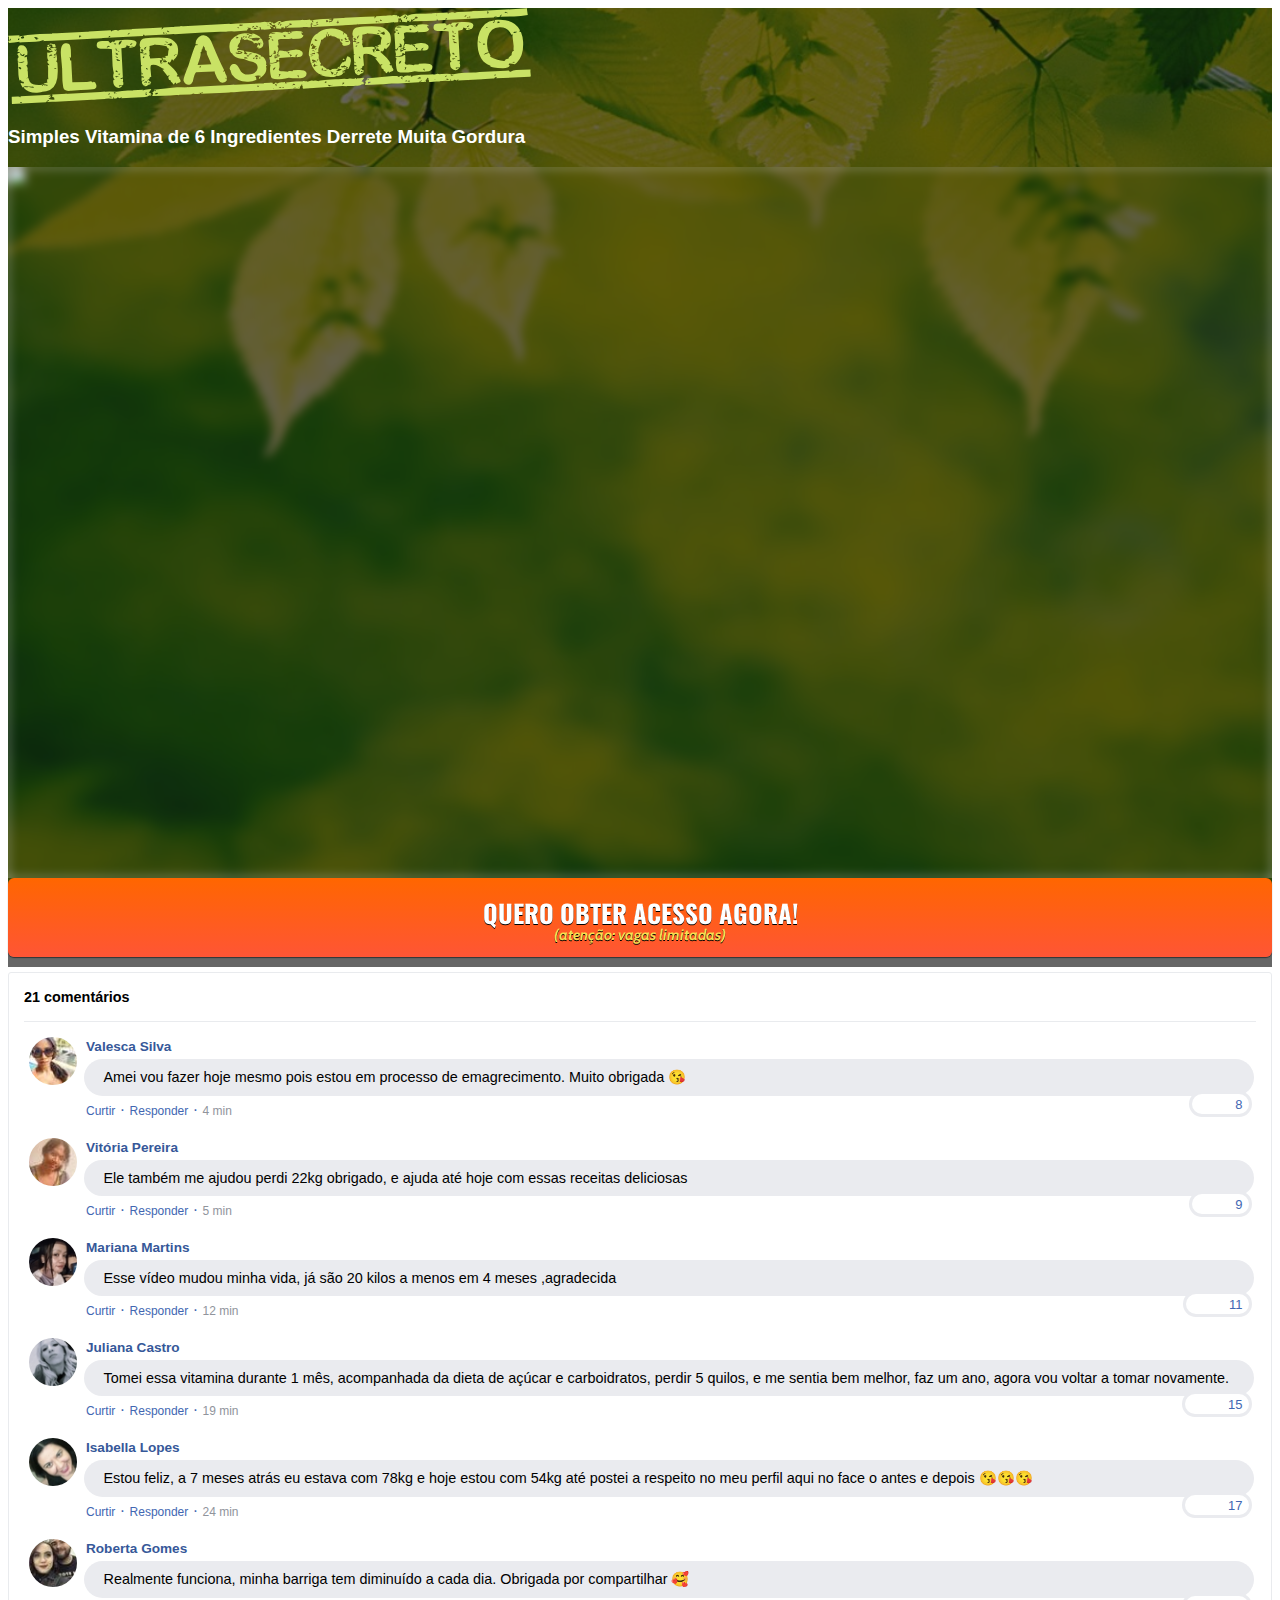
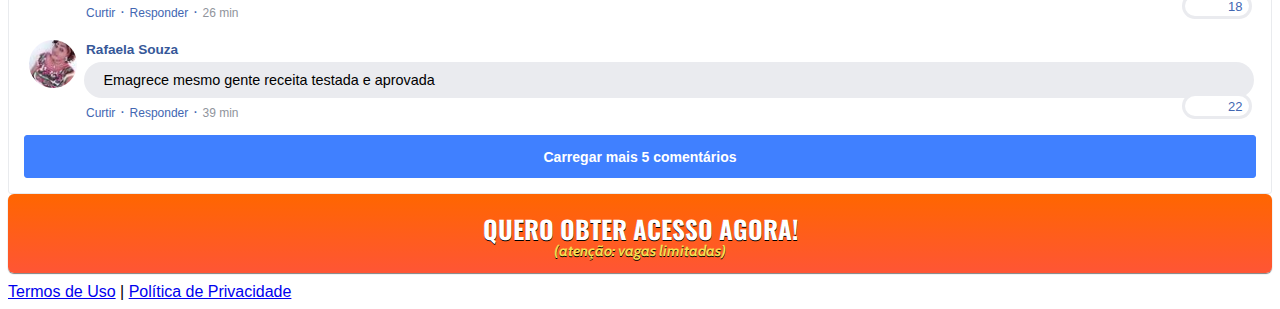
==== commit b8b5dc9d: "voltando tudo" ====
--- a/index.html
+++ b/index.html
@@ -1,1116 +1,484 @@
 <!DOCTYPE html>
-<html lang="zxx">
-
-<head>
+<html lang="pt-br">
+  <head>
     <meta charset="utf-8">
-    <meta name="viewport" content="width=device-width, initial-scale=1.0">
-    <meta name="keywords" content="">
-    <meta name="description" content="">
-
-    <title>Saúde Fibra - Nutrologia Esportiva </title>
+    <meta name="viewport" content="width=device-width, initial-scale=1, shrink-to-fit=no">
+
+    <link rel="stylesheet" href="https://stackpath.bootstrapcdn.com/bootstrap/4.1.3/css/bootstrap.min.css" integrity="sha384-MCw98/SFnGE8fJT3GXwEOngsV7Zt27NXFoaoApmYm81iuXoPkFOJwJ8ERdknLPMO" crossorigin="anonymous">
+
+    <link rel="preconnect" href="https://fonts.googleapis.com">
+    <link rel="preconnect" href="https://fonts.gstatic.com" crossorigin>
+    <link href="https://fonts.googleapis.com/css2?family=Cabin:ital,wght@0,400;0,500;0,600;0,700;1,400;1,500;1,600;1,700&family=Dosis:wght@200;300;400;500;600;700;800&family=Oswald:wght@200;300;400;500;600;700&family=Signika:wght@300;400;500;600;700&display=swap" rel="stylesheet">
+
+    <link rel="stylesheet" href="./assets/css/com.css">
+
+    <!-- Título da Página -->
+    <title>Protocolo Zero Barriga</title>
     
-    <!-- Loading Bootstrap -->
-    <link href="css/bootstrap.css" rel="stylesheet">
-
-    <!-- Loading Template CSS -->
-    <link href="css/style.css" rel="stylesheet">
-    <link href="css/animate.css" rel="stylesheet">
-    <link href="css/style-magnific-popup.css" rel="stylesheet">
-
-    <!-- Fonts -->
-    <link href="https://fonts.googleapis.com/css?family=Open+Sans:300,300i,400,400i,600,600i,700,700i,800,800i" rel="stylesheet">
-    <link href="https://fonts.googleapis.com/css?family=Roboto:100,100i,300,300i,400,400i,500,500i,700,700i,900,900i" rel="stylesheet">
-
-    <!-- Awsome Fonts -->
-    <link rel="stylesheet" href="https://cdnjs.cloudflare.com/ajax/libs/font-awesome/4.7.0/css/font-awesome.min.css">
-    <link rel="stylesheet" href="css/pe-icon-7-stroke.css">
-
-	<!-- Optional - Adds useful class to manipulate icon font display -->
-	<link rel="stylesheet" href="css/helper.css">
-
-	<link rel="stylesheet" href="css/owl.carousel.min.css">
-	<link rel="stylesheet" href="css/owl.theme.default.min.css">
-	
-    <!-- Font Favicon -->
-    <link rel="shortcut icon" href="images/favicon.ico">
+    <style type="text/css">
+      header {
+        color: white;
+        background-image: url("assets/img/bg.jpeg");
+        background-color: rgba(0, 0, 0, 0.6);
+        background-position: center;
+        background-size: cover;
+        background-attachment: fixed;
+        background-blend-mode: darken;
+      }
+    </style>
+      
+      <!-- Meta Pixel Code -->
+<script>
+  !function(f,b,e,v,n,t,s)
+  {if(f.fbq)return;n=f.fbq=function(){n.callMethod?
+  n.callMethod.apply(n,arguments):n.queue.push(arguments)};
+  if(!f._fbq)f._fbq=n;n.push=n;n.loaded=!0;n.version='2.0';
+  n.queue=[];t=b.createElement(e);t.async=!0;
+  t.src=v;s=b.getElementsByTagName(e)[0];
+  s.parentNode.insertBefore(t,s)}(window, document,'script',
+  'https://connect.facebook.net/en_US/fbevents.js');
+  fbq('init', '5583055401748579');
+  fbq('track', 'PageView');
+  </script>
+  <noscript><img height="1" width="1" style="display:none"
+  src="https://www.facebook.com/tr?id=5583055401748579&ev=PageView&noscript=1"
+  /></noscript>
+  <!-- End Meta Pixel Code -->
     
-    <!-- HTML5 shim, for IE6-8 support of HTML5 elements. All other JS at the end of file. -->
-    <!--[if lt IE 9]>
-      <script src="js/html5shiv.js"></script>
-      <script src="js/respond.min.js"></script>
-    <![endif]-->
+    <!-- Código de Velocidade do VTurb --><link rel="preload"
+      href="https://scripts.converteai.net/2f1de8da-2535-4d42-b732-d31cbea5857f/players/633313a07285e40009a282ba/player.js"
+      as="script">
+    <link rel="preload" href="https://cdn.converteai.net/lib/js/smartplayer/v1/smartplayer.min.js" as="script">
+    <link rel="preload"
+      href="https://images.converteai.net/2f1de8da-2535-4d42-b732-d31cbea5857f/players/633313a07285e40009a282ba/thumbnail.jpg"
+      as="image">
+    <link rel="preload"
+      href="https://cdn.converteai.net/2f1de8da-2535-4d42-b732-d31cbea5857f/63331334f1d4c400096b59d0/playlist.m3u8"
+      as="fetch">
+    <link rel="dns-prefetch" href="https://cdn.converteai.net">
+    <link rel="dns-prefetch" href="https://scripts.converteai.net">
+    <link rel="dns-prefetch" href="https://images.converteai.net">
+    <link rel="dns-prefetch" href="https://api.vturb.com.br">
+    <!-- fim do código -->
+
+  </head>
+  <body>
     
-    <!--headerIncludes-->
-    
-</head>
-
-<body>
-
-    <!--begin header -->
-    <header class="header" style="margin-bottom: -30px;">
-
-        <!--begin nav -->
-        <nav class="navbar navbar-default navbar-fixed-top">
-            
-            <!--begin container -->
-            <div class="container">
-        
-				<img src="images/logo-fibra.png" class="navbar-brand" id="logo" alt="image" style="height: 120px; padding: 15px 0px; margin-top: -35px;">
-
+    <header class="py-4">
+      <div class="container">
+        <div class="row justify-content-center">
+          <div class="col-lg-8 text-center">
+            <!-- Imagem Ultrasecreto -->
+            <img class="img-fluid" src="./assets/img/ultrasecreto.svg">
+
+            <!-- Headline -->
+            <h3 class="my-4"><b>Simples Vitamina de 6 Ingredientes Derrete Muita Gordura</b></h3>
+
+            <!-- VSL -->
+            <!-- <script type="text/javascript" id="scr_62279575aa8f7e00086fa73e">var s=document.createElement("script");s.src="https://cdn.converteai.net/ccdae62e-116b-492f-9648-160a0c5bfcc3/players/62279575aa8f7e00086fa73e/player.js",s.async=!0,document.head.appendChild(s);</script> -->
+
+            <div id="vid_633313a07285e40009a282ba" style="position:relative;width:100%;padding: 56.25% 0 0;"><img id="thumb_633313a07285e40009a282ba" src="https://images.converteai.net/2f1de8da-2535-4d42-b732-d31cbea5857f/players/633313a07285e40009a282ba/thumbnail.jpg" style="position:absolute;top:0;left:0;width:100%;height:100%;object-fit:cover;display:block;"><div id="backdrop_633313a07285e40009a282ba" style="position:absolute;top:0;width:100%;height:100%;-webkit-backdrop-filter:blur(5px);backdrop-filter:blur(5px);"></div></div><script type="text/javascript" id="scr_633313a07285e40009a282ba">var s=document.createElement("script");s.src="https://scripts.converteai.net/2f1de8da-2535-4d42-b732-d31cbea5857f/players/633313a07285e40009a282ba/player.js",s.async=!0,document.head.appendChild(s);</script>
+
+            <!-- Botão 1 -->
+            <div id="cta1" class="mt-4 d-none">
+              <a href="https://pay.kiwify.com.br/Y4xVzJe" class="a-btn" style="text-decoration: none;">
+                <span class="span-btn">QUERO OBTER ACESSO AGORA!</span>
+                <span class="span-btn2">(atenção: vagas limitadas)</span>
+              </a>
             </div>
-    		<!--end container -->
-            
-        </nav>
-    	<!--end nav -->
-        
+          </div>
+        </div>
+      </div>
     </header>
-    <!--end header -->
-
-    <!--begin home section -->
-    <section class="home-section" id="home_wrapper">
-
-		<div class="home-section-overlay"></div>
-
-		<!--begin container -->
-		<div class="container">
-
-	        <!--begin row -->
-	        <div class="row">
-	          
-	            <!--begin col-md-6-->
-	            <div class="col-md-6 padding-top-30">
-
-	          		<h1>Pronto para Redescobrir sua Saúde e sua Boa Forma Física?</h1>
-
-	          		<p>Descubra como o Método Saúde Fibra pode te ajudar a redescobrir uma nova forma de se cuidar e ter uma saúde de qualidade! Trata-se de um plano personalizado para maximizar e acelerar os Resultados Desejados.</p>
-
-	        		<!-- <a href="#" class="btn-white">Explore Benefits</a> -->
-
-	            </div>
-	            <!--end col-md-6-->
-	       
-				<!--begin col-md-6 -->
-				<div class="col-md-6">
-            
-                    <!-- <iframe src="http://player.vimeo.com/video/69988283?color=fe403a&amp;title=0&amp;byline=0&amp;portrait=0" width="555" height="321" class="frame-border wow bounceIn" data-wow-delay="1s"></iframe> -->
-
-					<iframe width="555" height="321" src="https://www.youtube.com/embed/ZvRwGwLINGk" title="Saúde Fibra" class="frame-border wow bounceIn" data-wow-delay="0.3s"></iframe>
-                   
-				</div>
-				<!--end col-md-6 -->
-
-	        </div>
-	        <!--end row -->
-
-		</div>
-		<!--end container -->
-
+
+    <section class="comments py-4">
+      <div class="container">
+        <div class="row justify-content-center">
+          <div class="col-lg-8">
+            <div class="fb-comments" style="margin-top: 5px;">
+              <div class="fb-comments-header">
+                <span>21 comentários</span>
+              </div>
+              <div class="fb-comments-wrapper" id="2">
+                <table class="fb-comments-comment">
+                  <tbody>
+                    <tr>
+                      <td rowspan="3" class="fb-comments-comment-img"><img
+                          src="./assets/img/comentarios/m2.jpeg"></td>
+                      <td>
+                        <font class="fb-comments-comment-name">
+                          <name>Valesca Silva</name>
+                        </font>
+                      </td>
+                    </tr>
+                    <tr>
+                      <td class="fb-comments-comment-text">Amei vou fazer hoje mesmo pois estou em processo de emagrecimento. Muito obrigada 😘</td>
+                    </tr>
+                    <tr>
+                      <td class="fb-comments-comment-actions">
+                        <like>Curtir</like>
+                        ·
+                        <reply>Responder</reply>
+                        ·
+                        <likes>8</likes>
+                        
+                        <date>4 min</date>
+                      </td>
+                    </tr>
+                  </tbody>
+                </table>
+              </div>
+              <div class="fb-comments-wrapper" id="3">
+                <table class="fb-comments-comment">
+                  <tbody>
+                    <tr>
+                      <td rowspan="3" class="fb-comments-comment-img"><img
+                          src="./assets/img/comentarios/m3.jpeg"></td>
+                      <td>
+                        <font class="fb-comments-comment-name">
+                          <name>Vitória Pereira</name>
+                        </font>
+                      </td>
+                    </tr>
+                    <tr>
+                      <td class="fb-comments-comment-text">Ele também me ajudou perdi 22kg obrigado, e ajuda até hoje com essas receitas deliciosas</td>
+                    </tr>
+                    <tr>
+                      <td class="fb-comments-comment-actions">
+                        <like>Curtir</like>
+                        ·
+                        <reply>Responder</reply>
+                        ·
+                        <likes>9</likes>
+                        
+                        <date>5 min</date>
+                      </td>
+                    </tr>
+                  </tbody>
+                </table>
+              </div>
+              <div class="fb-comments-wrapper" id="4">
+                <table class="fb-comments-comment">
+                  <tbody>
+                    <tr>
+                      <td rowspan="3" class="fb-comments-comment-img"><img
+                          src="./assets/img/comentarios/m4.jpeg"></td>
+                      <td>
+                        <font class="fb-comments-comment-name">
+                          <name>Mariana Martins</name>
+                        </font>
+                      </td>
+                    </tr>
+                    <tr>
+                      <td class="fb-comments-comment-text">Esse vídeo mudou minha vida, já são 20 kilos a menos em 4 meses ,agradecida</td>
+                    </tr>
+                    <tr>
+                      <td class="fb-comments-comment-actions">
+                        <like>Curtir</like>
+                        ·
+                        <reply>Responder</reply>
+                        ·
+                        <likes>11</likes>
+                        
+                        <date>12 min</date>
+                      </td>
+                    </tr>
+                  </tbody>
+                </table>
+              </div>
+              <div class="fb-comments-wrapper" id="5">
+                <table class="fb-comments-comment">
+                  <tbody>
+                    <tr>
+                      <td rowspan="3" class="fb-comments-comment-img"><img
+                          src="./assets/img/comentarios/m5.jpeg"></td>
+                      <td>
+                        <font class="fb-comments-comment-name">
+                          <name>Juliana Castro</name>
+                        </font>
+                      </td>
+                    </tr>
+                    <tr>
+                      <td class="fb-comments-comment-text">Tomei essa vitamina durante 1 mês, acompanhada da dieta de açúcar e carboidratos, perdir 5 quilos, e me sentia bem melhor, faz um ano, agora vou voltar a tomar novamente.</td>
+                    </tr>
+                    <tr>
+                      <td class="fb-comments-comment-actions">
+                        <like>Curtir</like>
+                        ·
+                        <reply>Responder</reply>
+                        ·
+                        <likes>15</likes>
+                        
+                        <date>19 min</date>
+                      </td>
+                    </tr>
+                  </tbody>
+                </table>
+              </div>
+              <div class="fb-comments-wrapper" id="6">
+                <table class="fb-comments-comment">
+                  <tbody>
+                    <tr>
+                      <td rowspan="3" class="fb-comments-comment-img"><img
+                          src="./assets/img/comentarios/m6.jpeg"></td>
+                      <td>
+                        <font class="fb-comments-comment-name">
+                          <name>Isabella Lopes</name>
+                        </font>
+                      </td>
+                    </tr>
+                    <tr>
+                      <td class="fb-comments-comment-text">Estou feliz, a 7 meses atrás eu estava com 78kg e hoje estou com 54kg até postei a respeito no meu perfil aqui no face o antes e depois 😘😘😘</td>
+                    </tr>
+                    <tr>
+                      <td class="fb-comments-comment-actions">
+                        <like>Curtir</like>
+                        ·
+                        <reply>Responder</reply>
+                        ·
+                        <likes>17</likes>
+                        
+                        <date>24 min</date>
+                      </td>
+                    </tr>
+                  </tbody>
+                </table>
+              </div>
+              <div class="fb-comments-wrapper" id="7">
+                <table class="fb-comments-comment">
+                  <tbody>
+                    <tr>
+                      <td rowspan="3" class="fb-comments-comment-img"><img
+                          src="./assets/img/comentarios/m7.jpeg"></td>
+                      <td>
+                        <font class="fb-comments-comment-name">
+                          <name>Roberta Gomes</name>
+                        </font>
+                      </td>
+                    </tr>
+                    <tr>
+                      <td class="fb-comments-comment-text">Realmente funciona, minha barriga tem diminuído a cada dia. Obrigada por compartilhar 🥰</td>
+                    </tr>
+                    <tr>
+                      <td class="fb-comments-comment-actions">
+                        <like>Curtir</like>
+                        ·
+                        <reply>Responder</reply>
+                        ·
+                        <likes>18</likes>
+                        
+                        <date>26 min</date>
+                      </td>
+                    </tr>
+                  </tbody>
+                </table>
+              </div>
+              <div class="fb-comments-wrapper" id="9">
+                <table class="fb-comments-comment">
+                  <tbody>
+                    <tr>
+                      <td rowspan="3" class="fb-comments-comment-img"><img
+                          src="./assets/img/comentarios/m11.jpeg">
+                      </td>
+                      <td>
+                        <font class="fb-comments-comment-name">
+                          <name>Rafaela Souza</name>
+                        </font>
+                      </td>
+                    </tr>
+                    <tr>
+                      <td class="fb-comments-comment-text">Emagrece mesmo gente receita testada e aprovada</td>
+                    </tr>
+                    <tr>
+                      <td class="fb-comments-comment-actions">
+                        <like>Curtir</like>
+                        ·
+                        <reply>Responder</reply>
+                        ·
+                        <likes>22</likes>
+                        
+                        <date>39 min</date>
+                      </td>
+                    </tr>
+                  </tbody>
+                </table>
+              </div>
+              <button class="fb-comments-loadmore" onclick="javascript:loadMore();">Carregar mais 5 comentários</button>
+              <div style="display:none" id="more">
+                <div class="fb-comments-wrapper">
+                  <table class="fb-comments-comment" id="10">
+                    <tbody>
+                      <tr>
+                        <td rowspan="3" class="fb-comments-comment-img"><img
+                            src="./assets/img/comentarios/m12.jpeg">
+                        </td>
+                        <td>
+                          <font class="fb-comments-comment-name">
+                            <name>Ana Sofia</name>
+                          </font>
+                        </td>
+                      </tr>
+                      <tr>
+                        <td class="fb-comments-comment-text">Maravilhosa melhor de todas fez 7dias tomando e 7 klos já conseguir eliminar tô muito feliz obrigado 😍😍😍</td>
+                      </tr>
+                      <tr>
+                        <td class="fb-comments-comment-actions">
+                          <like>Curtir</like>
+                          ·
+                          <reply>Responder</reply>
+                          ·
+                          <likes>41</likes>
+                          
+                          <date>1 h</date>
+                        </td>
+                      </tr>
+                    </tbody>
+                  </table>
+                </div>
+                <div class="fb-comments-wrapper" id="11">
+                  <table class="fb-comments-comment">
+                    <tbody>
+                      <tr>
+                        <td rowspan="3" class="fb-comments-comment-img"><img
+                            src="./assets/img/comentarios/m15.jpeg">
+                        </td>
+                        <td>
+                          <font class="fb-comments-comment-name">
+                            <name>Laura Flores</name>
+                          </font>
+                        </td>
+                      </tr>
+                      <tr>
+                        <td class="fb-comments-comment-text">Eu já estou tomando, já eliminei 7 kls, já fez muita diferença, minhas roupas estavam todas apertadas,  ágora já estão largas, estou num pós operatório de coluna por isso engordei muito 15 Kg, estava sentindo muita dor agora amenizou muito depois que emagreci já consigo andar mais q antes 🙏🙏🙏🙏🙏🙏</td>
+                      </tr>
+                      <tr>
+                        <td class="fb-comments-comment-actions">
+                          <like>Curtir</like>
+                          ·
+                          <reply>Responder</reply>
+                          ·
+                          <likes>40</likes>
+                          
+                          <date>1 h</date>
+                        </td>
+                      </tr>
+                    </tbody>
+                  </table>
+                </div>
+                <div class="fb-comments-wrapper" id="12">
+                  <table class="fb-comments-comment">
+                    <tbody>
+                      <tr>
+                        <td rowspan="3" class="fb-comments-comment-img"><img
+                            src="./assets/img/comentarios/m16.jpeg">
+                        </td>
+                        <td>
+                          <font class="fb-comments-comment-name">
+                            <name>Daniela Costa</name>
+                          </font>
+                        </td>
+                      </tr>
+                      <tr>
+                        <td class="fb-comments-comment-text">Muito Obrigada tem me ajudado e muito,Adorei ...Durmo super bem e vendo resultado ..🌹🥰🙋</td>
+                      </tr>
+                      <tr>
+                        <td class="fb-comments-comment-actions">
+                          <like>Curtir</like>
+                          ·
+                          <reply>Responder</reply>
+                          ·
+                          <likes>47</likes>
+                          
+                          <date>1 h</date>
+                        </td>
+                      </tr>
+                    </tbody>
+                  </table>
+                </div>
+                <div class="fb-comments-wrapper" id="13">
+                  <table class="fb-comments-comment">
+                    <tbody>
+                      <tr>
+                        <td rowspan="3" class="fb-comments-comment-img"><img
+                            src="./assets/img/comentarios/m17.jpeg"></td>
+                        <td>
+                          <font class="fb-comments-comment-name">
+                            <name>Juliana Dias</name>
+                          </font>
+                        </td>
+                      </tr>
+                      <tr>
+                        <td class="fb-comments-comment-text">Em duas semanas comecei a ver resultados, muito bom</td>
+                      </tr>
+                      <tr>
+                        <td class="fb-comments-comment-actions">
+                          <like>Curtir</like>
+                          ·
+                          <reply>Responder</reply>
+                          ·
+                          <likes>50</likes>
+                          
+                          <date>1 h</date>
+                        </td>
+                      </tr>
+                    </tbody>
+                  </table>
+                </div>
+                <div class="fb-comments-wrapper">
+                  <table class="fb-comments-comment" id="14">
+                    <tbody>
+                      <tr>
+                        <td rowspan="3" class="fb-comments-comment-img"><img
+                            src="./assets/img/comentarios/m18.jpeg">
+                        </td>
+                        <td>
+                          <font class="fb-comments-comment-name">
+                            <name>Isabelle Correia</name>
+                          </font>
+                        </td>
+                      </tr>
+                      <tr>
+                        <td class="fb-comments-comment-text">Meu irmão perdeu 6 kl em 15 dias... vou começar hj rsrs</td>
+                      </tr>
+                      <tr>
+                        <td class="fb-comments-comment-actions">
+                          <like>Curtir</like>
+                          ·
+                          <reply>Responder</reply>
+                          ·
+                          <likes>66</likes>
+                          
+                          <date>1 h</date>
+                        </td>
+                      </tr>
+                    </tbody>
+                  </table>
+                </div>
+              </div>
+            </div>
+            <!-- Botão 2 -->
+            <div id="cta2" class="mt-4 d-none">
+              <a href="https://pay.kiwify.com.br/Y4xVzJe" class="a-btn" style="text-decoration: none;">
+                <span class="span-btn">QUERO OBTER ACESSO AGORA!</span>
+                <span class="span-btn2">(atenção: vagas limitadas)</span>
+              </a>
+            </div>
+          </div>
+        </div>
+      </div>
     </section>
-    <!--end home section -->
-
-
-<!--begin services section -->
-<section class="section-dark" id="services">
-
-	<!--begin container -->
-	<div class="container">
-
-		  <!--begin row -->
-		  <div class="row">
-
-			<!--begin col-md-12-->
-			<div class="col-md-12 text-center padding-bottom-40">
-
-				<h2 class="section-title grey">Como Funciona o Método Saúde Fibra</h2>
-
-				<p class="section-subtitle">A medicina personalizada e preventiva é prioridade em nossos protocolos, para isso o conhecimento aprofundado de cada paciente e seu organismo é fundamental, tudo isso está no nosso DNA, a análise genética é uma ferramenta de altíssima qualidade que esclarece todo o funcionamento do seu organismo, com esta avaliação é possível identificar distúrbios alimentares, intolerâncias, metabolismo corporal e até mesmo o tipo de dieta mais adequada para você. </p>
-				<p><b>Com uma simples amostra de saliva podemos entender:</b></p>
-
-			</div>
-			<!--end col-md-12 -->
-
-			<!--begin col-md-4-->
-			<div class="col-md-4">
-
-				<div class="feature-box">
-
-					<i class="fa fa-bolt"></i>
-
-					<div class="feature-box-text">
-
-						<h4>Sua Taxa Metabólica Basal</h4>
-
-						<p>Entender se seu metabolismo é mais lento ou mais acelerado.</p>
-
-					</div>
-
-				</div>
-			</div>
-			<!--end col-md-4 -->
-
-			<!--begin col-md-4-->
-			<div class="col-md-4">
-
-				<div class="feature-box">
-
-					<i class="fa fa-cutlery"></i>
-
-					<div class="feature-box-text">
-
-						<h4>Se você é Hiperfágico</h4>
-
-						<p>Ou seja, se você possui uma predisposição genética a ter mais fome do que uma pessoa normal.</p>
-
-					</div>
-
-				</div>
-			</div>
-			<!--end col-md-4 -->
-
-			<!--begin col-md 4-->
-			<div class="col-md-4">
-
-				<div class="feature-box">
-
-					<i class="fa fa-birthday-cake"></i>
-
-					<div class="feature-box-text">
-
-						<h4>Se você possui preferência por alimentos doces</h4>
-
-						<p>Esta informação também é possível de descobrir através do exame de saliva.</p>
-
-					</div>
-
-				</div>
-			</div>
-			<!--end col-md-4 -->
-
-			<!--begin col-md-4-->
-			<div class="col-md-4">
-
-				<div class="feature-box">
-
-					<i class="pe-7s-science"></i>
-
-					<div class="feature-box-text">
-
-						<h4>Absorção de Vitaminas</h4>
-
-						<p>Quais vitaminas são melhores absorvidas ou metabolizadas pelo seu organismo.</p>
-
-					</div>
-
-				</div>
-			</div>
-			<!--end col-md-4 -->
-
-			<!--begin col-md-4-->
-			<div class="col-md-4">
-
-				<div class="feature-box">
-
-					<i class="fa fa-battery-full"></i>
-
-					<div class="feature-box-text">
-
-						<h4>Dieta Adequada</h4>
-
-						<p>A dieta perfeita para você obter os resultados desejados.</p>
-
-					</div>
-
-				</div>
-			</div>
-			<!--end col-md-4 -->
-
-			<!--begin col-md-4-->
-			<div class="col-md-4">
-
-				<div class="feature-box">
-
-					<i class="fa fa-heartbeat"></i>
-
-					<div class="feature-box-text">
-
-						<h4>Atividade Física Ideal</h4>
-
-						<p>Intensidade e Frequência adequada dos seus treinos para maximizar a perda de peso e o ganho de massa muscular...</p>
-
-					</div>
-
-				</div>
-			</div>
-			<!--end col-md-4 -->
-
-			<div class="col-md-12 text-center padding-bottom-40">
-				<p>Dentre outros parâmetros que conseguimos medir para entender o funcionamento exato do seu organismo.</p>
-			</div>
-		  </div>
-		  <!--end row -->
-
-		<!--begin iphone image -->
-		<img src="images/iphone-gold2.png" alt="home-iphone" class="extra-image width-100 wow fadeInUp" data-wow-delay="0.25s">
-		<!--end iphone image -->
-	
-	</div>
-	<!--end container -->
-
-  </section>
-  <!--end services section -->
-
-
-    <!--begin section-white -->
-    <section class="section-white" id="about">
-
-		<!--begin container -->
-		<div class="container">
-
-	        <!--begin row -->
-	        <div class="row">
-
-				<!--begin col-md-12 -->
-				<div class="col-md-12 text-center padding-top-60">
-
-					<!-- <h2 class="section-title">Conheça Nossos Principais Tratamentos</h2> -->
-					<h2 class="section-title">O Método que tem chamado a atenção do <br>Mundo Saúde-Fitness</h2>
-
-					<p class="section-subtitle">O MÉTODO FIBRA já demonstrou ser altamente eficaz. Atendemos pacientes de diversos países e cidades brasileiras. Possuímos Clínicas físicas nas cidades de Curitiba PR, Novo Hamburgo RS e Caxias do Sul RS.</p>
-					<p>Com o protocolo do Método Saúde Fibra adequado para você, tratamos as principais áreas da sua Saúde.</p>
-					<p><b>CONHEÇA ABAIXO NOSSOS PRINCIPAIS TRATAMENTOS:</b></p>
-				</div>
-				<!--end col-md-12 -->
-
-				<!--begin col-md-4 -->
-				<div class="col-md-4">
-
-					<div class="about-box">
-
-						<!-- <i class="pe-7s-note2 hi-icon"></i> -->
-						<img src="images/services/hipertrofia.png" height="300px">
-
-						<h3>HIPERTROFIA</h3>
-
-						<p>Ganhe massa muscular e Melhore a <br>sua composição corporal.</p>
-						
-					</div>
-
-				</div>
-				<!--end col-md-4 -->
-
-				<!--begin col-md-4 -->
-				<div class="col-md-4">
-
-					<div class="about-box">
-
-						<img src="images/services/emagrecimento.png" height="300px">
-
-						<h3>EMAGRECIMENTO</h3>
-
-						<p>Perca peso de forma saudável e <br>sem dietas malucas.</p>
-						
-					</div>
-
-				</div>
-				<!--end col-md-4 -->
-
-				<!--begin col-md-4 -->
-				<div class="col-md-4">
-
-					<div class="about-box">
-
-						<img src="images/services/performance.png" height="300px">
-
-						<h3>PERFORMANCE ESPORTIVA</h3>
-
-						<p>Alimente seu corpo da maneira ideal para ter o combustível perfeito para suas atividades físicas.</p>
-						
-					</div>
-
-				</div>
-				<!--end col-md-4 -->
-
-				<div class="col-md-4">
-
-					<div class="about-box">
-
-						<img src="images/services/longevidade.png" height="300px">
-
-						<h3>LONGEVIDADE</h3>
-
-						<p>Viva Mais e Melhor.</p>
-						
-					</div>
-
-				</div>
-				<!--end col-md-4 -->
-
-				<!--begin col-md-4 -->
-				<div class="col-md-4">
-
-					<div class="about-box">
-
-						<img src="images/services/reposicao-hormonal.png" height="300px">
-
-						<h3>REPOSIÇÃO HORMONAL</h3>
-
-						<p>Melhore sua Qualidade de Vida.</p>
-						
-					</div>
-
-				</div>
-				<!--end col-md-4 -->
-
-				<!--begin col-md-4 -->
-				<div class="col-md-4">
-
-					<div class="about-box">
-
-						<img src="images/services/ortopedia.png" height="300px">
-
-						<h3>ORTOPEDIA</h3>
-
-						<p>Elimine dores e desconfortos físicos.</p>
-						
-					</div>
-
-				</div>
-				<!--end col-md-4 -->
-	       
-	        </div>
-	        <!--end row -->
-			
-		</div>
-		<!--end container -->
-
-    </section>
-    <!--end section-white -->
-
-	<!--begin section-grey -->
-    <section class="section-grey">
-        
-        <!--begin container-->
-        <div class="container">
-
-            <!--begin row-->
-            <div class="row">
-            
-                <!--begin col-md-6-->
-                <div class="col-md-6" style="margin-top: 25px;">
-
-                    <div class="">
-
-                        <!--begin popup-gallery-->
-                        <div class="popup-gallery">
-
-							<iframe width="784" height="441" src="https://www.youtube.com/embed/UiXhIsiEsvs" title="Conheça o Método Saúde Fibra!" frameborder="0" allow="accelerometer; autoplay; clipboard-write; encrypted-media; gyroscope; picture-in-picture; web-share" referrerpolicy="strict-origin-when-cross-origin" allowfullscreen></iframe>
-
-                        </div>
-                        <!--end popup-gallery-->
-
-                    </div>
-
-                </div>
-                <!--end col-sm-6-->
-                
-                <!--begin col-md-6-->
-                <div class="col-md-6">
-
-                	<!-- <h3>Get ready to discover all the benefits and secrets of a perfect launch</h3> -->
-					<h3>Conheça um pouco mais desta Metodologia de Tratamento Multiprofissional</h3>
-
-					<h5>O que é o método FIBRA?</h5>
-                	<p>A metodologia fibra é um protocolo de acompanhamento, com consultas individualizadas onde traçamos um plano de ação de curto, médio e longo prazo para que você atinja seus objetivos principais, e para isso te fornecemos todas as ferramentas necessárias para facilitar esse processo.</p>
-					<p>Trabalhamos com base na <b>NUTROLOGIA DE PRECISÃO</b> onde executamos um teste genético para mapear o seu metabolismo e proporcionar um <u>acompanhamento individualizado</u>.</p>
-					<p><b>NOSSO PROTOCOLO INCLUI OS PROFISSIONAIS:</b></p>
-                    
-                    <ul class="features-list-dark">
-
-                        <li><i class="fa fa-check lyla"></i> <b>MÉDICO</b> - Ele é o maestro da orquestra e te trará mais segurança e efetividade nos teus resultados.</li>
-
-                        <li><i class="fa fa-check lyla"></i> <b>NUTRICIONISTA</b> - É o responsável pelo plano alimentar que irá te conduzir até o resultado desejado.</li>
-
-                        <li><i class="fa fa-check lyla"></i> <b>EDUCADOR FÍSICO</b> - É o responsável por "entregar" sua massa muscular. Com um treinamento personalizado, você terá a melhor rotina de treino para atingir seu Objetivo.</li>
-
-                    </ul>
-
-                    <!-- <a href="#" class="btn btn-lg btn-blue">Discover More</a> -->
-                    
-                </div>
-                <!--end col-md-6-->
-            
-            </div>
-            <!--end row-->
-    
-        </div>
-        <!--end container-->
-    
-    </section>
-    <!--end section-grey-->
-
-	<!--begin gallery section -->
-  	<!-- <section class="section-gradient" id="gallery">
-
-		<div class="container-fluid	">
-
-			<div class="row">
-				
-				<div class="col-md-12 text-center">
-
-					<h2 class="section-title white">Explore Latest Projects</h2>
-
-					<p class="section-subtitle white">There are many variations of passages of Lorem Ipsum available, but the majority<br>have suffered alteration, by injected humour, or new randomised words.</p>
-					
-				</div>
-
-				<div class="gallery-item-wrapper padding-top-30">
-
-					<div id="owl2" class="owl-carousel owl-theme">
-
-						<img src="http://placehold.it/460x650" alt="showcase" class="gallery-show">
-
-						<img src="http://placehold.it/460x650" alt="showcase" class="gallery-show">
-
-						<img src="http://placehold.it/460x650" alt="showcase" class="gallery-show">
-
-						<img src="http://placehold.it/460x650" alt="showcase" class="gallery-show">
-
-						<img src="http://placehold.it/460x650" alt="showcase" class="gallery-show">
-
-						<img src="http://placehold.it/460x650" alt="showcase" class="gallery-show">
-					
-					</div>
-
-					<div class="owl-dots">
-
-						<div class="owl-dot active"><span></span></div>
-
-						<div class="owl-dot"><span></span></div>
-
-						<div class="owl-dot"><span></span></div>
-
-					</div>
-
-				</div>
-
-			</div>
-
-		</div>
-
-	</section> -->
-	<!--end section gallery -->
-
-  	<!--begin team section -->
-  	<section class="section-white" id="team">
-
-	    <!--begin container-->
-        <div class="container">
-
-            <!--begin row-->
-            <div class="row">
-          
-				<!--begin col-md-12 -->
-				<div class="col-md-12 text-center">
-
-					<h2 class="section-title">O que nossos pacientes estão dizendo</h2>
-
-					<p class="section-subtitle">Veja alguns depoimentos de pessoas que redescobriram sua saúde com o Método Saúde Fibra.</p>
-					
-				</div>
-				<!--end col-md-12 -->
-                
-                <!--begin team-item -->
-                <div class="col-sm-6 col-md-4">
-
-	                <div class="team-item">
-	                
-	                    <img src="images/testimonials/avatar-testimonials-1.png" class="team-img" alt="pic">
-	                   
-	                    <h3>POLYANA</h3>
-	                    
-	                    <div class="team-info"><p>08 de dezembro de 2022</p></div>
-
-						<p><i>"Deixo com muito carinho e sinceridade essa avaliação, porque acho o Dr. realmente excepcional. Muito humano, empático, boa escuta. Consegue nos "sacar" muito bem, ainda que não falamos algo especificamente. E acho que com uma saúde um pouco capenga no Brasil atualmente (e médicos um tanto quanto "gordofóbicos"), ter um médico que trate a obesidade pelo que ela é (uma doença crônica e multifatorial), é realmente acolhedor. Explica tudo com calma e muito bem, em palavras acessíveis para quem não é da área da saúde, algo importantíssimo para mim. Atende no horário sem atrasos."</i></p>
-	                
-	                    <!-- <ul class="team-icon">
-	                    
-	                        <li><a href="#" class="twitter"><i class="fa fa-twitter"></i></a></li>
-	                        
-	                        <li><a href="#" class="pinterest"><i class="fa fa-pinterest"></i></a></li>
-	                        
-	                        <li><a href="#" class="facebook"><i class="fa fa-facebook"></i></a></li>
-	                        
-	                        <li><a href="#" class="dribble"><i class="fa fa-dribbble"></i></a></li>
-	                        
-	                    </ul> -->
-	                    
-                	</div>
-
-                </div>
-                <!--end team-item -->
-                 
-                <!--begin team-item -->
-                <div class="col-sm-6 col-md-4">
-
-	                <div class="team-item">
-	                
-	                    <img src="images/testimonials/avatar-testimonials-2.png" class="team-img" alt="pic">
-	                   
-	                    <h3>ELIS REGINA</h3>
-	                    
-	                    <div class="team-info"><p>19 de julho de 2023</p></div>
-
-	                    <p><i>"Estou no processo de tratamento mas ja sinto muito diferença e qualidade de vida...!! Esta sendo incrível recobrar saúde e bem estar através dessa Equipe maravilhosa!!! Estou muito feliz"</i></p>
-	                
-	                    <!-- <ul class="team-icon">
-	                    
-	                        <li><a href="#" class="twitter"><i class="fa fa-twitter"></i></a></li>
-	                        
-	                        <li><a href="#" class="pinterest"><i class="fa fa-pinterest"></i></a></li>
-	                        
-	                        <li><a href="#" class="facebook"><i class="fa fa-facebook"></i></a></li>
-	                        
-	                        <li><a href="#" class="dribble"><i class="fa fa-dribbble"></i></a></li>
-	                        
-	                    </ul> -->
-	                    
-	                </div>
-
-                </div>
-                <!--end team-item -->
-                               
-                <!--begin team-item -->
-                <div class="col-sm-6 col-md-4">
-
-	                <div class="team-item">
-	                
-	                    <img src="images/testimonials/avatar-testimonials-3.png" class="team-img" alt="pic">
-	                   
-	                    <h3>GENI ESTER DUTRA</h3>
-	                    
-	                    <div class="team-info"><p>20 de novembro de 2023</p></div>
-
-						<p><i>"Foi uma consulta que me fez pensar sobre as atitudes que estou tendo sobre minha alimentação e minha inércia em mudar de atitudes. Os incentivos recebido e a promessa de auxílio me deixaram empolgada e com a sensação de vencer a "batalha"."</i></p>
-	                
-	                    <!-- <ul class="team-icon">
-	                    
-	                        <li><a href="#" class="twitter"><i class="fa fa-twitter"></i></a></li>
-	                        
-	                        <li><a href="#" class="pinterest"><i class="fa fa-pinterest"></i></a></li>
-	                        
-	                        <li><a href="#" class="facebook"><i class="fa fa-facebook"></i></a></li>
-	                        
-	                        <li><a href="#" class="dribble"><i class="fa fa-dribbble"></i></a></li>
-	                        
-	                    </ul> -->
-	                    
-	                </div>
-
-                </div>
-                <!--end team-item -->
-            
-            </div>
-            <!--end row-->
-        
-        </div>
-        <!--end container-->
-
-  	</section>
-  	<!--end team section -->
-
-  	<!--begin blog -->
-	<section class="section-grey" id="blog">
-        
-        <!--begin container-->
-        <div class="container">
-
-            <!--begin row-->
-            <div class="row margin-bottom-50">
-            
-                <!--begin col-md-12-->
-                <div class="col-md-10 col-md-offset-1 text-center">
-					<h2 class="section-title">O que nossos pacientes estão dizendo</h2>
-
-                    <div class="separator_wrapper">
-                        <i class="icon icon-star-two blue"></i>
-                    </div>
-            
-					<p class="section-subtitle">Veja alguns depoimentos de pessoas que redescobriram sua saúde com o Método Saúde Fibra.</p>
-
-                </div>
-                <!--end col-md-12-->
-            
-            </div>
-            <!--end row-->
-            
-            <!--begin row-->
-            <div class="row">
-
-                <!--begin col-sm-4 -->
-                <div class="col-sm-4">
-                    
-                    <!--begin blog-item -->
-                    <div class="blog-item">
-                        
-                        <!--begin popup image -->
-                        <div class="popup-wrapper">
-                            <div class="popup-gallery">
-                                <a href="#"><img src="images/testimonials/depo-1.png" class="width-100" alt="pic"><span class="eye-wrapper2"><i class="icon icon-link eye-icon"></i></span></a>
-                            </div>
-                        </div>
-                        <!--begin popup image -->
-                            
-                    </div>
-                    <!--end blog-item -->
-                        
-                </div>
-                <!--end col-sm-4-->
-                
-                <!--begin col-sm-4 -->
-                <div class="col-sm-4">
-                    
-                    <!--begin blog-item -->
-                    <div class="blog-item">
-                        
-                        <!--begin popup image -->
-                        <div class="popup-wrapper">
-                            <div class="popup-gallery">
-                                <a href="#"><img src="images/testimonials/depo-2.png" class="width-100" alt="pic"><span class="eye-wrapper2"><i class="icon icon-link eye-icon"></i></span></a>
-                            </div>
-                        </div>
-                        <!--begin popup image -->
-                                                    
-                    </div>
-                    <!--end blog-item -->
-                        
-                </div>
-                <!--end col-sm-4-->
-                
-                <!--begin col-sm-4 -->
-                <div class="col-sm-4">
-                    
-                    <!--begin blog-item -->
-                    <div class="blog-item">
-                        
-                        <!--begin popup image -->
-                        <div class="popup-wrapper">
-                            <div class="popup-gallery">
-                                <a href="#"><img src="images/testimonials/depo-3.png" class="width-100" alt="pic"><span class="eye-wrapper2"><i class="icon icon-link eye-icon"></i></span></a>
-                            </div>
-                        </div>
-                        <!--begin popup image -->
-                                                    
-                    </div>
-                    <!--end blog-item -->
-                        
-                </div>
-                <!--end col-sm-4-->
-             
-            </div>
-            <!--end row-->
-    
-        </div>
-        <!--end container-->
-    
-    </section>
-    <!--end blog -->
-
-    <!--begin newsletter section -->
-  	<section class="section-dark">
-
-	    <!--begin container -->
-	    <div class="container">
-
-	      	<!--begin row -->
-	      	<div class="row">
-
-		        <!--begin col-md-12 -->
-		        <div class="col-md-12 text-center padding-top-40">
-
-		    		<h3 style="color: lightgray;">Gostou do Método Saúde Fibra?<br>
-					Então clique no botão abaixo e agende sua<br>
-		    		<u>Consultoria Gratuita</u></h3>
-
-		        </div>
-		        <!--end col-md-12 -->
-
-		        <!--begin col-md-12-->
-		        <div class="col-md-12">
-
-		            <!--begin newsletter_form_wrapper -->
-                    <div class="newsletter_form_wrapper wow fadeIn" data-wow-delay="0.25s">
-                        
-                        <!--begin newsletter_form_box -->
-                        <div class="newsletter_form_box">
-                            
-                            <!--begin success_box -->
-                            <p class="newsletter_success_box" style="display:none;">We received your message and you'll hear from us soon. Thank You!</p>
-                            <!--end success_box -->
-                            
-                            <!--begin newsletter-form -->
-                            <form id="newsletter-form" class="newsletter_form" action="newsletter.php" method="post">
-
-                                <!-- <input id="email_newsletter" type="email" name="nf_email" placeholder="Informe seu melhor e-mail" />   -->
-
-                                <!-- <input type="submit" value="GET STARTED!" id="submit-button-newsletter" /> -->
-								<ul class="pricing-list">
-									<li class="price-tag"><a target="_blank" href="https://api.whatsapp.com/send?phone=5551989060492&text=Ol%C3%A1,%20gostaria%20de%20agendar%20minha%20Consultoria%20Gratuita.">AGENDAR CONSULTORIA GRATUITA</a></li>
-								</ul>
-
-                            </form>
-                            <!--end newsletter-form -->
-                        
-                        </div>
-                        <!--end newsletter_form_box -->
-            
-                    </div>
-                    <!--end newsletter_form_wrapper -->
-
-		        </div>
-		        <!--end col-md-12 -->
-
-	      	</div>
-	      	<!--end row -->
-
-	    </div>
-	    <!--end container -->
-
-  	</section>
-  	<!--end newsletter section -->
-
-	<!--begin features section -->
-    <section class="section-white" id="features">
-        
-        <!--begin container-->
-        <div class="container">
-
-            <!--begin row-->
-            <div class="row">
-            
-                <!--begin col-md-6-->
-                <div class="col-md-6">
-
-                <h3>Ainda não está certo sobre a eficácia do Método Saúde Fibra?</h3>
-				<h4>Então conheça mais detalhes da nossa Metodologia Multiprofissional</h4>
-
-                	<div class="panel-wrapper">
-
-	                    <div class="panel-group" id="accordion" role="tablist" aria-multiselectable="true">
-	                        
-	                        <div class="panel panel-default">
-	                            
-	                            <div class="panel-heading" role="tab" id="headingOne">
-	                                
-	                                <h4 class="panel-title">
-		                                
-		                                <a role="button" data-toggle="collapse" data-parent="#accordion" href="#collapseOne" aria-expanded="true" aria-controls="collapseOne">
-		                                	<i class="fa fa-question-circle" style="font-size: 30px; margin-right: 10px;"></i>PRECISO FAZER AQUELAS DIETAS MALUCAS?
-		                                </a>
-		                                
-	                                </h4>
-	                                
-	                            </div>
-	                            
-	                            <div id="collapseOne" class="panel-collapse collapse in" role="tabpanel" aria-labelledby="headingOne">
-	                                
-	                                <div class="panel-body">
-
-	                                    <p>NÃO! Nosso nutricionista tem o papel fundamental dentro do método, de criar um plano de reeducação alimentar onde há nada de dietas mirabolantes e NENHUMA RESTRIÇÃO ALIMENTAR. O Plano Alimentar, que é entregue <u>em até 48 horas após a consulta</u>, vem recheado com inúmeras opções para que o paciente possa comer seus alimentos preferidos sem causar danos nos seus resultados.</p>
-
-	                                </div>
-	                                
-	                            </div>
-	                            
-	                        </div>
-	                        
-	                        <div class="panel panel-default">
-	                            
-	                            <div class="panel-heading" role="tab" id="headingTwo">
-	                                
-	                                <h4 class="panel-title">
-		                                
-		                                <a class="collapsed" role="button" data-toggle="collapse" data-parent="#accordion" href="#collapseTwo" aria-expanded="false" aria-controls="collapseTwo">
-											<i class="fa fa-question-circle" style="font-size: 30px; margin-right: 10px;"></i>PRECISO ME ACABAR NA ACADEMIA?
-		                                </a>
-		                                
-		                            </h4>
-		                                
-	                            </div>
-	                            
-	                            <div id="collapseTwo" class="panel-collapse collapse" role="tabpanel" aria-labelledby="headingTwo">
-	                                
-	                                <div class="panel-body">
-
-	                                    <p>NÃO! Dentro dos pilares do emagrecimento saudável o exercício físico é primordial, pois de nada adianta perder peso na balança se parte desse peso for às custas de massa muscular. Porém, dentro do METODO FIBRA, o treinamento físico é personalizado e você receberá o treinamento <u>mais adequado ao seu momento e condição física atual</u>. Você terá uma consultoria exclusiva com nosso educador físico e ele implementará o melhor treinamento para o seu Objetivo, sem precisar ficar horas na academia.</p>
-
-	                                </div>
-	                                
-	                            </div>
-	                            
-	                        </div>
-	                        
-	                        <div class="panel panel-default">
-	                            
-	                            <div class="panel-heading" role="tab" id="headingThree">
-	                                
-	                                <h4 class="panel-title">
-		                                
-		                                <a class="collapsed" role="button" data-toggle="collapse" data-parent="#accordion" href="#collapseThree" aria-expanded="false" aria-controls="collapseThree">
-											<i class="fa fa-question-circle" style="font-size: 30px; margin-right: 10px;"></i>EMAGRECI! E AGORA, COMO FICA O EFEITO SANFONA?
-		                                </a>
-		                                
-	                                </h4>
-	                                
-	                            </div>
-	                            
-	                            <div id="collapseThree" class="panel-collapse collapse" role="tabpanel" aria-labelledby="headingThree">
-	                                
-	                                <div class="panel-body">
-
-	                                    <p>O Médico, Dr. Eduardo Brum, é um dos grandes diferenciais da Metodologia Fibra, pois ele te dará acesso a todas as ferramentas necessárias para obter os melhores resultados. Ele é o profissional capacitado para analisar os teus exames e te propor o melhor tratamento, te prescrever os melhores suplementos e se necessário te indicar o que há de melhor e mais atual em termos de medicações anti-obesidade. Ele é o maestro da orquestra e te trará mais segurança e efetividade nos resultados, garantindo que eles sejam rápidos e duradouros evitando assim o famoso efeito sanfona.</p>
-
-	                                </div>
-	                                
-	                            </div>
-	                            
-	                        </div>
-
-	                    </div>
-
-	                </div>    
-                    
-                </div>
-                <!--end col-md-6-->
-
-                <!--begin col-md-6-->
-                <div class="col-md-6" style="margin-top: 25px;">
-
-                    <img src="images/equipe.png" alt="app-image" class="width-100">
-
-                </div>
-                <!--end col-sm-6-->
-                            
-            </div>
-            <!--end row-->
-    
-        </div>
-        <!--end container-->
-    
-    </section>
-    <!--end features section -->
-
-    <!--begin fun-facts section -->
-    <section class="section-grey small-paddings">
-
-		<!--begin container -->
-		<div class="container">
-
-	        <!--begin row-->
-            <div class="row">
-            
-                <!--begin fun-facts-box -->
-                <div class="fun-facts-box text-center wow fadeIn" data-wow-delay="0.15s">
-                    
-                    <i class="fa fa-heart"></i>
-                    
-                    <p class="fun-facts-title"><span class="facts-numbers">1050</span><br>Pacientes Transformados</p>
-                    
-                </div>
-                <!--end fun-facts-box -->
-
-                <!--begin fun-facts-box -->
-                <div class="fun-facts-box text-center wow fadeIn" data-wow-delay="0.3s">
-                    
-                    <i class="fa fa-umbrella"></i>
-                                               
-                    <p class="fun-facts-title"><span class="facts-numbers">17+</span><br>Anos de Experiência</p>
-                        
-                </div>
-                <!--end fun-facts-box -->
-
-                <!--begin fun-facts-box -->
-                <div class="fun-facts-box text-center wow fadeIn" data-wow-delay="0.45s">
-                    
-                    <i class="fa fa-trophy"></i>
-                                               
-                    <p class="fun-facts-title"><span class="facts-numbers">5</span><br>Premiações no Mercado</p>
-                        
-                </div>
-                <!--end fun-facts-box -->
-
-                <!--begin fun-facts-box -->
-                <div class="fun-facts-box text-center wow fadeIn" data-wow-delay="0.6s">
-                    
-                    <i class="fa fa-coffee"></i>
-                                               
-                    <p class="fun-facts-title"><span class="facts-numbers">3</span><br>Clínicas Físicas</p>
-                        
-                </div>
-                <!--end fun-facts-box -->
-
-                <!--begin fun-facts-box -->
-                <!-- <div class="fun-facts-box text-center wow fadeIn" data-wow-delay="0.75s">
-                    
-                        <i class="fa fa-comments"></i>
-                                                
-                    <p class="fun-facts-title"><span class="facts-numbers">24/7</span><br>Suporte Rápido</p>
-                            
-                </div> -->
-                <!--end fun-facts-box -->
-            
-            </div>
-            <!--end row-->
-
-		</div>
-		<!--end container -->
-
-    </section>
-    <!--end fun-facts section -->
-
-	<!--begin section-gradient -->
-	<section class="section-gradient padding-top-50 no-padding-bottom">
-
-		<!--begin container -->
-		<div class="container	">
-
-			<!--begin row -->
-			<div class="row">
-				
-				<!--begin col-md-6 -->
-				<div class="col-md-6" style="margin-top: 45px;">
-
-					<img src="images/capa-fibra.png" alt="img" class="width-100 wow fadeInUp" data-wow-delay="0.25s">
-					
-				</div>
-				<!--end col-md-6 -->
-
-				<!--begin col-md-6 -->
-				<div class="col-md-6">
-
-					<h2 class="section-title white padding-top-20">A SUA MELHOR VERSÃO!</h2>
-
-					<p class="section-subtitle white">Ao buscarmos um equilíbrio mental e físico, estamos abrindo espaço para novas conquistas. Essa é a base responsável por sustentar verdadeiras transformações e nos tornar capazes de recomeçar. Sendo aliados na construção de um futuro melhor para nós mesmos, re-descobrimos o que nos move.</p>
-					<p class="section-subtitle white"><b>A sua saúde é o primeiro passo para alcançarmos esse objetivo!</b></p>
-
-                    <ul class="features-list-hero">
-
-                        <li class="wow fadeIn" data-wow-delay="0.5s">
-                            <i class="pe-7s-plane"></i> 
-                            <b>MISSÃO</b><br>Buscar a transformação pessoal dos nossos clientes na saúde e no bem-estar, através da mudança de hábitos.
-                        </li>
-
-                        <li class="wow fadeIn" data-wow-delay="0.75s">
-                            <i class="pe-7s-medal"></i> 
-                            <b>VISÃO</b><br>Nossa visão é ser reconhecida por nossos amigos e clientes como uma clínica que proporciona o bem-estar físico e mental, com excelência no atendimento e promovendo a qualidade de vida, através da saúde.
-                        </li>
-
-                        <li class="wow fadeIn" data-wow-delay="1s">
-                            <i class="pe-7s-like2"></i> 
-                            <b>VALORES</b><br>Ética, credibilidade, confiança, inovação, excelência, disciplina e comprometimento com sua saúde.
-                        </li>
-						
-                    </ul>
-           
-				</div>
-				<!--end col-md-6 -->
-
-			</div>
-			<!--end row -->
-
-		</div>
-		<!--end container -->
-
-	</section>
-    <!--end section-gradient -->
-
-	<section class="section-dark">
-
-	    <!--begin container -->
-	    <div class="container">
-
-	      	<!--begin row -->
-	      	<div class="row">
-
-		        <!--begin col-md-12 -->
-		        <div class="col-md-12 text-center padding-top-40">
-
-		    		<h3 style="color: lightgray;">ESTE É UM CONVITE ESPECIAL!<br><br>
-					clique no botão abaixo e agende sua<br>
-		    		<u>CONSULTORIA GRATUITA</u></h3>
-
-		        </div>
-		        <!--end col-md-12 -->
-
-		        <!--begin col-md-12-->
-		        <div class="col-md-12">
-
-		            <!--begin newsletter_form_wrapper -->
-                    <div class="newsletter_form_wrapper wow fadeIn" data-wow-delay="0.25s">
-                        
-                        <!--begin newsletter_form_box -->
-                        <div class="newsletter_form_box">
-                            
-							<!-- <input type="submit" value="GET STARTED!" id="submit-button-newsletter" /> -->
-							<ul class="pricing-list">
-								<li class="price-tag"><a target="_blank" href="https://api.whatsapp.com/send?phone=5551989060492&text=Ol%C3%A1,%20gostaria%20de%20agendar%20minha%20Consultoria%20Gratuita.">AGENDAR CONSULTORIA GRATUITA</a></li>
-							</ul>
-                        
-                        </div>
-                        <!--end newsletter_form_box -->
-            
-                    </div>
-                    <!--end newsletter_form_wrapper -->
-
-		        </div>
-		        <!--end col-md-12 -->
-
-	      	</div>
-	      	<!--end row -->
-
-	    </div>
-	    <!--end container -->
-
-  	</section>
-
-
-    <!--begin footer -->
-    <div class="footer">
-            
-        <!--begin container -->
-        <div class="container">
-        
-            <!--begin row -->
-            <div class="row">
-            
-                <!--begin col-md-12 -->
-                <div class="col-md-12 text-center">
-                   
-                    <p>Copyright © 2024 VWMídia. Desenvolvido por <u>VWMídia Marketing Agency</u></p>
-                    
-                </div>
-                <!--end col-md-6 -->
-                
-            </div>
-            <!--end row -->
-            
-        </div>
-        <!--end container -->
-                
-    </div>
-    <!--end footer -->
-
-
-<!-- Load JS here for greater good =============================-->
-<script src="js/jquery-1.11.3.min.js"></script>
-<script src="js/bootstrap.js"></script>
-<script src="js/owl.carousel.min.js"></script>
-<script src="js/jquery.scrollTo-min.js"></script>
-<script src="js/jquery.magnific-popup.min.js"></script>
-<script src="js/jquery.nav.js"></script>
-<script src="js/wow.js"></script>
-<script src="js/plugins.js"></script>
-<script src="js/custom.js"></script>
-
-
-</body>
+
+    <footer class="bg-dark py-3 text-center">
+      <div class="text-white"><a href="termos.html" class="text-white">Termos de Uso</a> | <a href="privacidade.html" class="text-white">Política de Privacidade</a></div>
+    </footer>
+
+    <script type="text/javascript">
+      setTimeout(() => {document.getElementById("cta1").classList.remove("d-none"); document.getElementById("cta2").classList.remove("d-none")}, 1790000); // 29:17 VSL de 34:22 minutos - temporização da Call to Action (em milissegundos) - 1637000 - valor anterior
+    </script>
+
+    <script src="https://code.jquery.com/jquery-3.3.1.slim.min.js" integrity="sha384-q8i/X+965DzO0rT7abK41JStQIAqVgRVzpbzo5smXKp4YfRvH+8abtTE1Pi6jizo" crossorigin="anonymous"></script>
+    <script src="https://cdnjs.cloudflare.com/ajax/libs/popper.js/1.14.3/umd/popper.min.js" integrity="sha384-ZMP7rVo3mIykV+2+9J3UJ46jBk0WLaUAdn689aCwoqbBJiSnjAK/l8WvCWPIPm49" crossorigin="anonymous"></script>
+    <script src="https://stackpath.bootstrapcdn.com/bootstrap/4.1.3/js/bootstrap.min.js" integrity="sha384-ChfqqxuZUCnJSK3+MXmPNIyE6ZbWh2IMqE241rYiqJxyMiZ6OW/JmZQ5stwEULTy" crossorigin="anonymous"></script>
+    <script src="./assets/js/com.js"></script>
+  </body>
 </html>--- a/assets/css/com.css
+++ b/assets/css/com.css
@@ -0,0 +1,274 @@
+@media (max-width: 768px) {
+  .video-player {
+    width: 100%;
+    background: 0 0;
+  }
+  .video-player iframe {
+    width: 100%;
+    height: 100%;
+    top: 0;
+    margin: auto;
+  }
+  #frame {
+    width: 100%;
+    height: 100%;
+    top: 0;
+    margin: auto;
+  }
+}
+
+* {
+  font-family: helvetica, arial, sans-serif;
+}
+
+body {
+  font-size: 16px;
+}
+
+.fb-comments {
+  border: 1px solid #e9ebee;
+  border-radius: 3px;
+  padding: 0 15px;
+  padding-bottom: 15px;
+  margin: auto;
+  position: relative;
+  color: #4267b2;
+}
+
+.fb-comments-header {
+  padding: 15px 0;
+  border-bottom: 1px solid #e9ebee;
+}
+
+.fb-comments-header span {
+  color: #000;
+  font-weight: 700;
+  font-size: 0.9em;
+}
+
+.fb-comments-comment {
+  border: none;
+  padding: 0;
+  margin: 10px 0;
+  width: 100%;
+}
+
+.fb-comments-reply-wrapper {
+  margin-left: 60px;
+  border-left: 1px dotted #e9ebee;
+  padding-left: 5px;
+}
+
+tr,
+td {
+  border: none;
+  margin: 0;
+}
+
+td {
+  padding: 2.5px;
+}
+
+tr {
+  padding: 2.5px 0;
+}
+
+.fb-comments-comment-img {
+  vertical-align: top;
+  width: 48px;
+  padding-right: 5px;
+}
+
+.fb-comments-comment-img img {
+  max-width: 48px;
+  border-radius: 25px;
+}
+
+.fb-comments-comment-name {
+  font-size: 0.85em;
+}
+
+.fb-comments-comment-name name {
+  color: #365899;
+  text-decoration: none;
+  font-weight: 700;
+  cursor: pointer;
+  cursor: hand;
+}
+
+.fb-comments-comment-name name:hover {
+  text-decoration: underline;
+}
+
+.fb-comments-comment-name occupation {
+  color: #90949c;
+}
+
+.fb-comments-comment-text {
+  font-size: 0.9em;
+  color: #000;
+  border-radius: 21px;
+  background-color: #eaebef;
+  padding: 10px 20px;
+}
+
+.fb-comments-comment-actions like,
+.fb-comments-comment-actions reply {
+  font-size: 0.75em;
+  color: #4267b2;
+  text-decoration: none;
+  cursor: pointer;
+  cursor: hand;
+}
+
+.fb-comments-comment-actions like.liked {
+  color: #90949c;
+}
+
+.fb-comments-comment-actions like:hover,
+.fb-comments-comment-actions reply:hover {
+  text-decoration: underline;
+}
+
+.fb-comments-comment-actions likes {
+  font-size: 13px;
+  background: url(https://cloudcode.site/likes.png);
+  background-repeat: no-repeat;
+  padding-left: 43px;
+  padding-right: 6px;
+  padding-top: 3px;
+  padding-bottom: 2px;
+  margin-top: -10px;
+  float: right;
+  background-color: #fff;
+  border: solid #eaebef;
+  border-radius: 19px;
+}
+
+.fb-comments-comment-actions date {
+  font-size: 0.75em;
+  color: #90949c;
+  text-decoration: none;
+  cursor: pointer;
+  cursor: hand;
+}
+
+.fb-comments-comment-actions date:hover {
+  text-decoration: underline;
+}
+
+.fb-comments-loadmore {
+  background: #4080ff;
+  border: 1px solid #4080ff;
+  border-radius: 3px;
+  box-sizing: border-box;
+  color: #fff;
+  font-size: 14px;
+  padding: 0.875em;
+  text-shadow: none;
+  width: 100%;
+  font-weight: 700;
+  cursor: hand;
+  cursor: pointer;
+}
+
+.fb-reply-input {
+  border: 1px solid lightgrey;
+  border-radius: 3px;
+  width: 100%;
+  padding: 5px 7.5px;
+  font-size: 0.75em;
+  color: #000;
+  outline: none;
+}
+
+.fb-reply-input:hover,
+.fb-reply-button:hover {
+  outline: none;
+}
+
+.fb-reply-button {
+  background: #4080ff;
+  border: 1px solid #4080ff;
+  border-radius: 3px;
+  box-sizing: border-box;
+  color: #fff;
+  font-size: 0.75em;
+  padding: 5px 7.5px;
+  text-shadow: none;
+  width: 100%;
+  font-weight: 700;
+  cursor: hand;
+  cursor: pointer;
+  outline: none;
+}
+
+.bbtn {
+  width: 100%;
+  max-width: 449px;
+}
+
+@media (max-width: 768px) {
+  .video-player {
+    margin-top: 0 !important;
+  }
+}
+
+.a-btn {
+      text-decoration: none;
+      -webkit-font-smoothing: antialiased;
+      margin: 0;
+      border: 0; 
+      font: inherit; 
+      vertical-align: baseline;
+      color: #2e82bc; 
+      outline: 0; 
+      line-height: 1; 
+      text-align: center; 
+      position:relative!important; display: inline-block!important;
+      border-style: solid; 
+      width: 100%; padding-left: 0!important; padding-right: 0!important; 
+      margin-bottom: 10px; 
+      padding: 22px 44px; border-color: #ff5535; border-width: 0px; 
+      border-radius: 6px; 
+      background: linear-gradient(to bottom, #ff6600 0%, #ff5535 100%); 
+      box-shadow: 0px 1px 1px 0px rgba(0,0,0,0.5); 
+      text-decoration: none!important;
+    }
+    .span-btn {
+      text-decoration: none;
+      -webkit-font-smoothing: antialiased; 
+      text-align: center;
+      margin: 0; 
+      border: 0; 
+      font: inherit;
+      vertical-align: baseline;
+      display: block; 
+      position: relative; 
+      z-index: 1; 
+      padding: 0 15px; 
+      white-space: normal; 
+      font-size: 25px;
+      color: #ffffff; 
+      font-family: Oswald; 
+      font-weight: bold; 
+      text-shadow: #000000 0px 1px 0px;
+      text-decoration: none;
+    }
+    .span-btn2 {
+      -webkit-font-smoothing: antialiased; 
+      text-align: center;
+      padding: 0; border: 0;
+      font: inherit; 
+      vertical-align: baseline; 
+      display: block; 
+      position: relative;
+      z-index: 1; 
+      margin: .2em 0 -.5em; 
+      font-size: 15px; 
+      color: #f5e051; 
+      font-family: Cabin; 
+      font-weight: bold; 
+      font-style: italic;
+      text-shadow: #000000 0px 1px 0px;
+    }